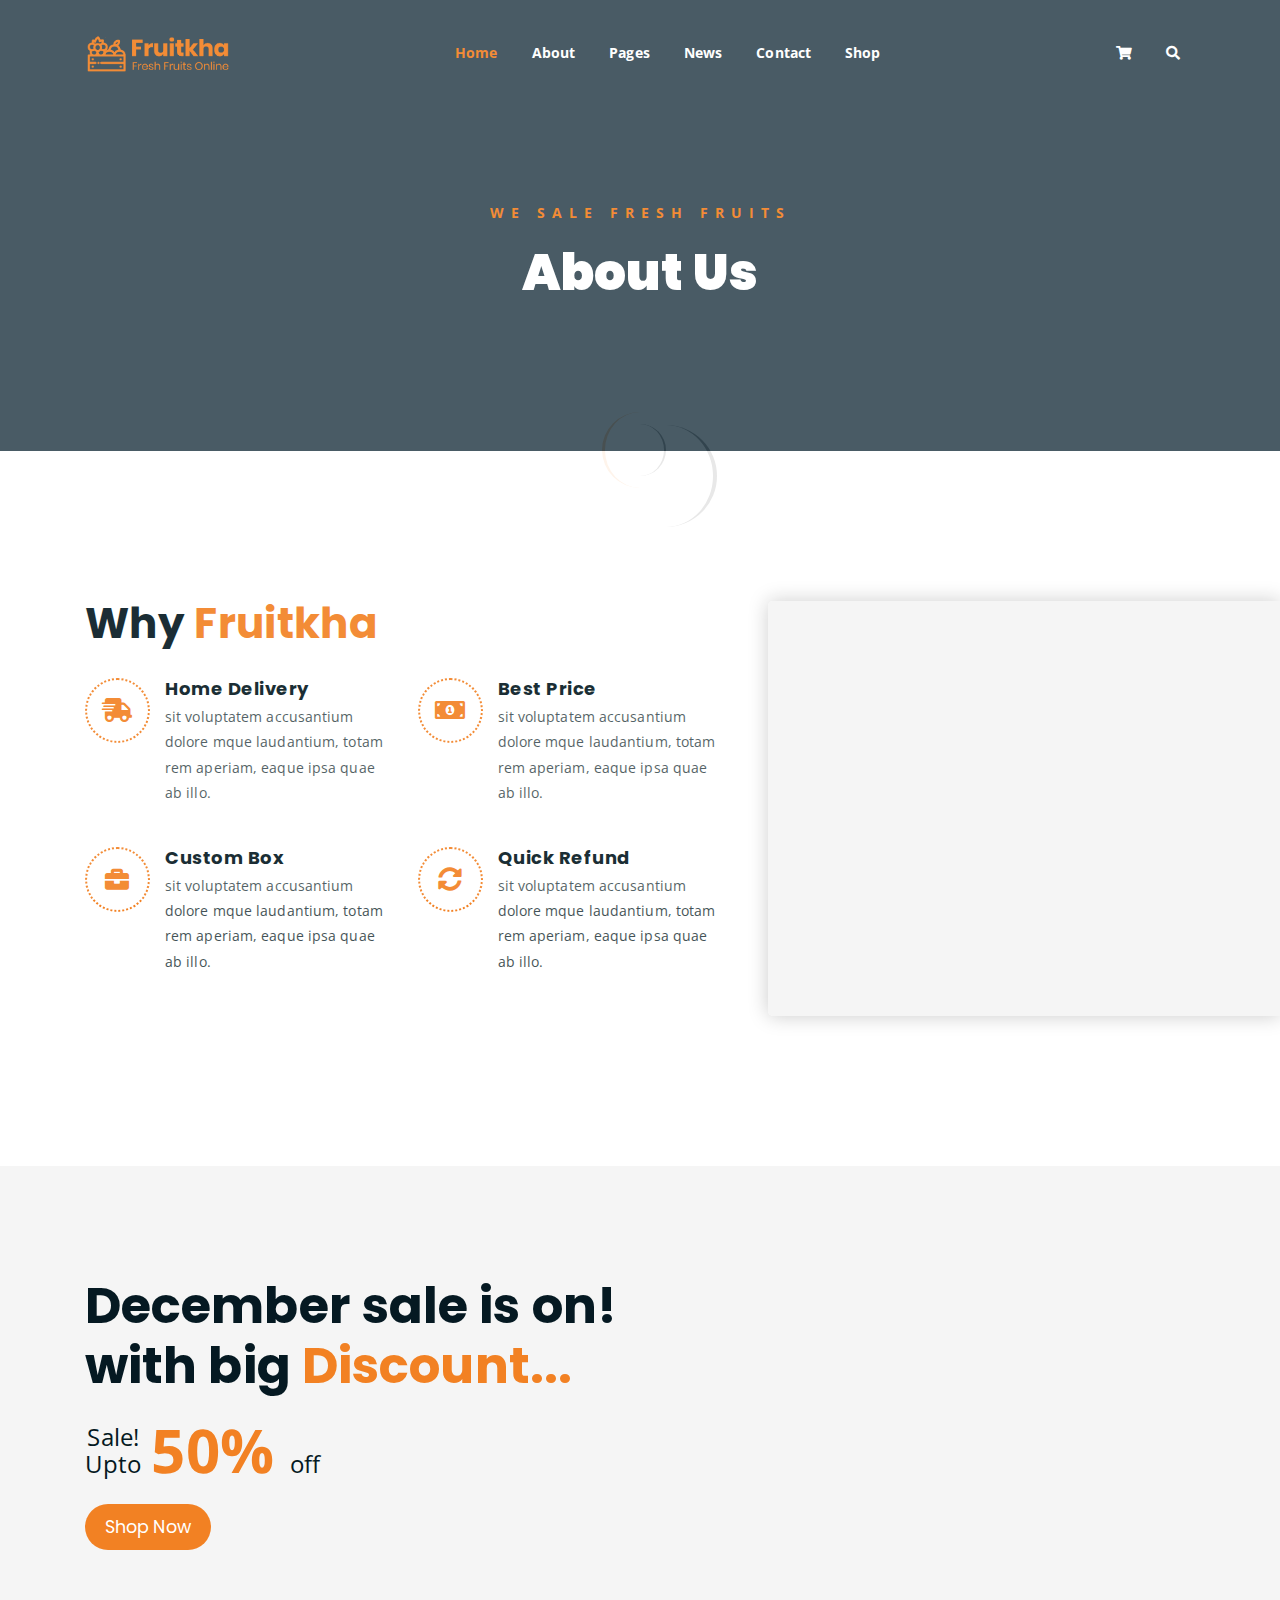
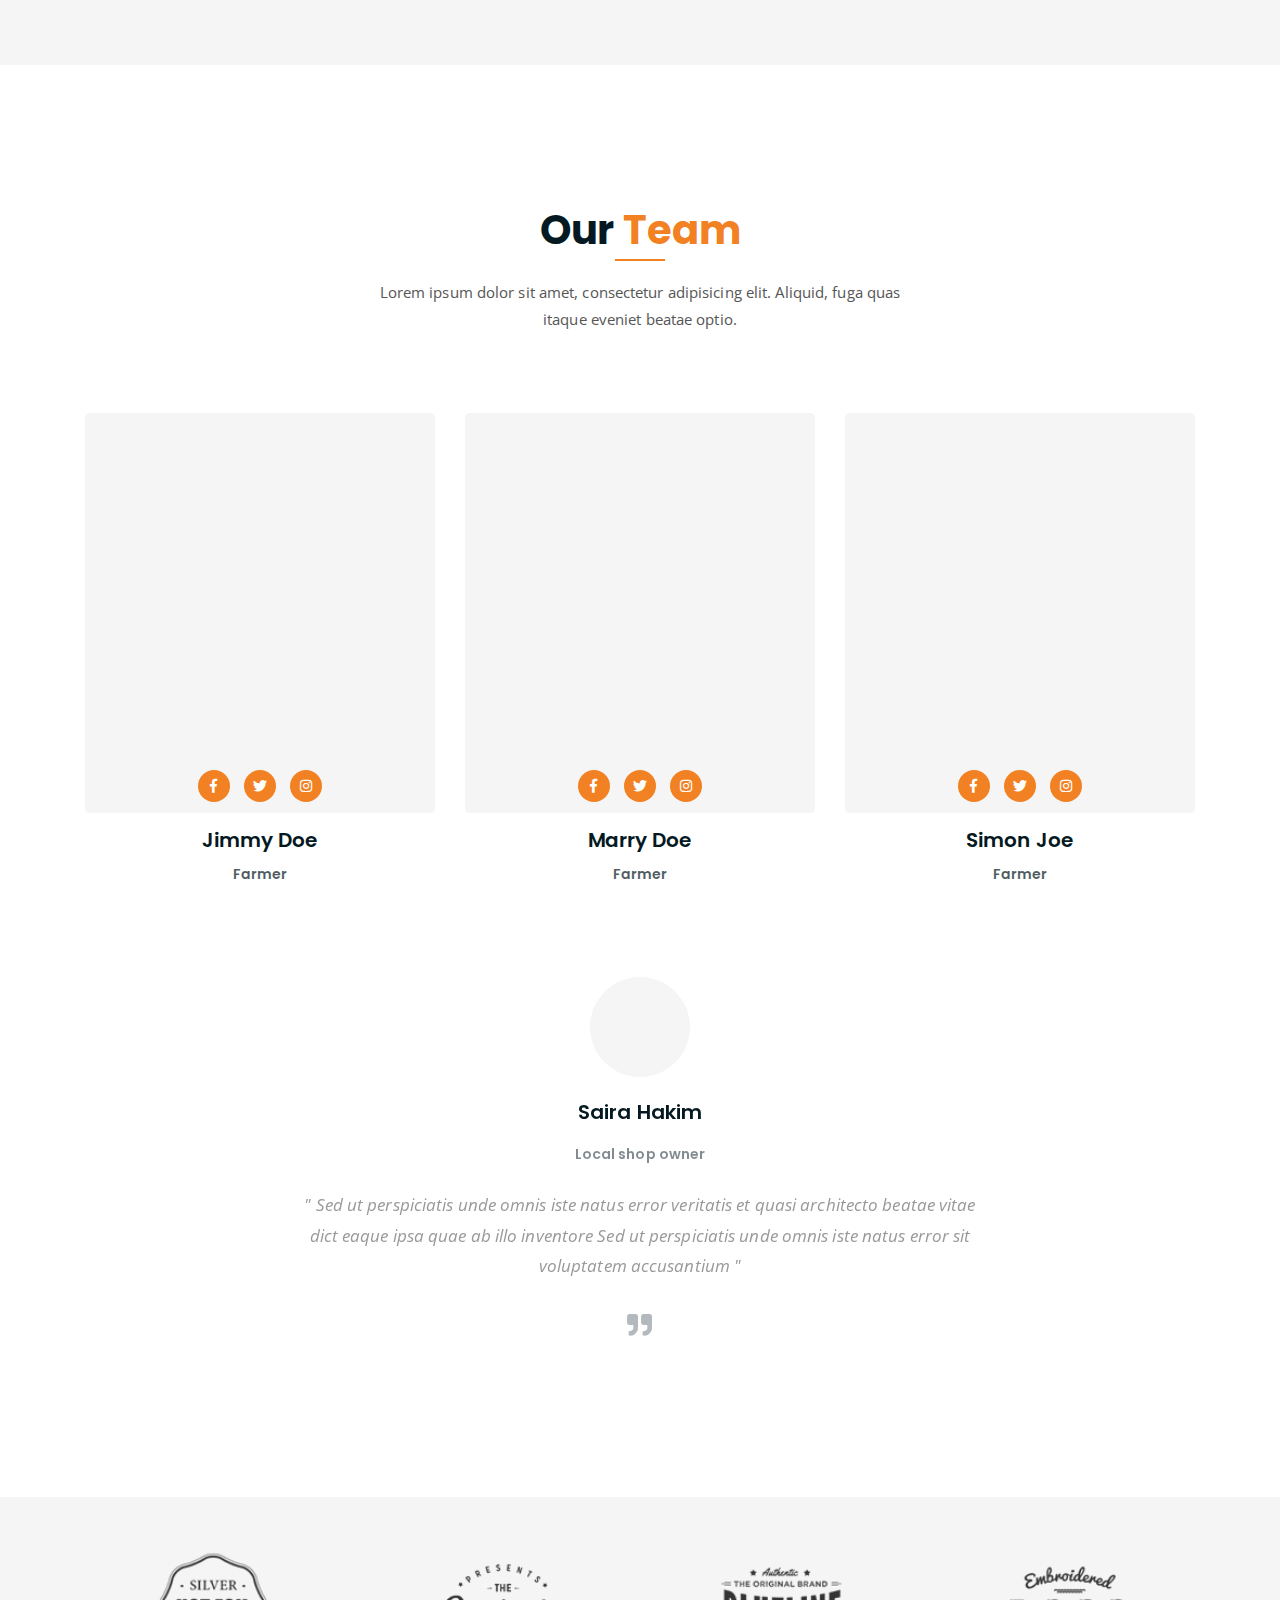
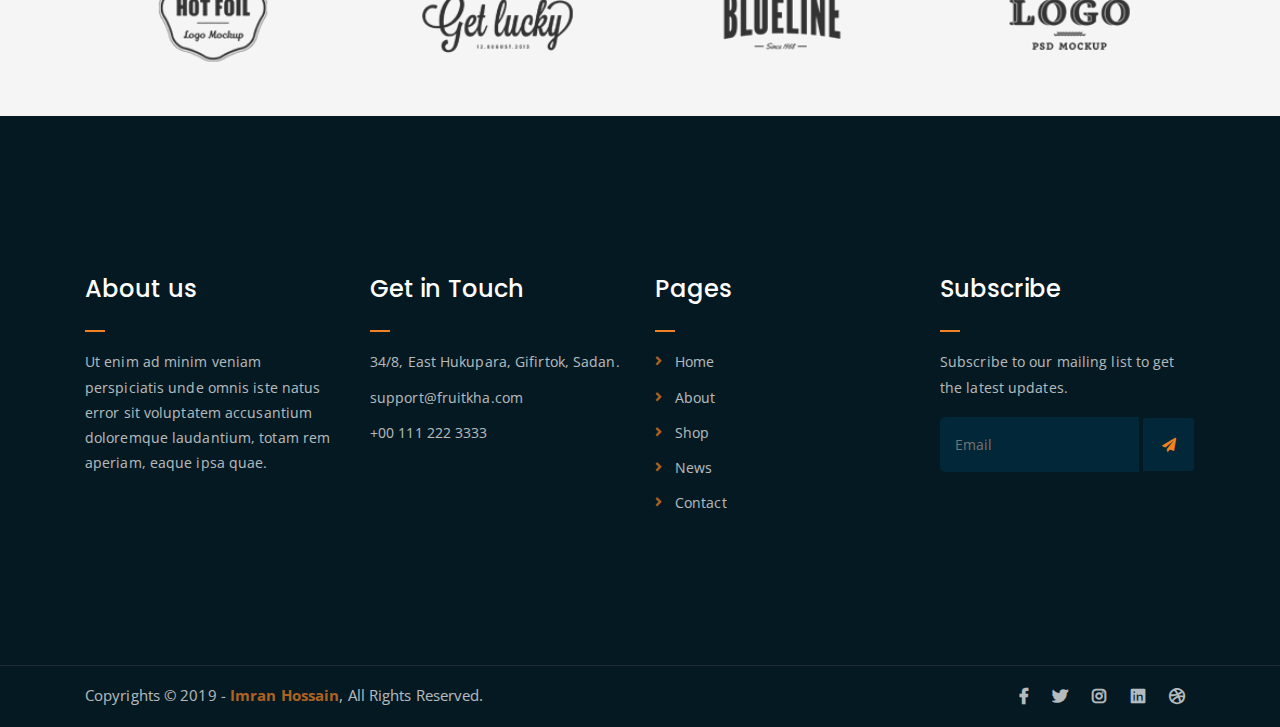
==== about.html @ 4536c552 "Uploading of file with minor edits" ====
<!DOCTYPE html>
<html lang="en">
<head>
	<meta charset="UTF-8">
	<meta http-equiv="X-UA-Compatible" content="IE=edge">
	<meta name="viewport" content="width=device-width, initial-scale=1">
	<meta name="description" content="Responsive Bootstrap4 Shop Template, Created by Imran Hossain from https://imransdesign.com/">

	<!-- title -->
	<title>About</title>

	<!-- favicon -->
	<link rel="shortcut icon" type="image/png" href="assets/img/favicon.png">
	<!-- google font -->
	<link href="https://fonts.googleapis.com/css?family=Open+Sans:300,400,700" rel="stylesheet">
	<link href="https://fonts.googleapis.com/css?family=Poppins:400,700&display=swap" rel="stylesheet">
	<!-- fontawesome -->
	<link rel="stylesheet" href="assets/css/all.min.css">
	<!-- bootstrap -->
	<link rel="stylesheet" href="assets/bootstrap/css/bootstrap.min.css">
	<!-- owl carousel -->
	<link rel="stylesheet" href="assets/css/owl.carousel.css">
	<!-- magnific popup -->
	<link rel="stylesheet" href="assets/css/magnific-popup.css">
	<!-- animate css -->
	<link rel="stylesheet" href="assets/css/animate.css">
	<!-- mean menu css -->
	<link rel="stylesheet" href="assets/css/meanmenu.min.css">
	<!-- main style -->
	<link rel="stylesheet" href="assets/css/main.css">
	<!-- responsive -->
	<link rel="stylesheet" href="assets/css/responsive.css">

</head>
<body>
	
	<!--PreLoader-->
    <div class="loader">
        <div class="loader-inner">
            <div class="circle"></div>
        </div>
    </div>
    <!--PreLoader Ends-->
	
	<!-- header -->
	<div class="top-header-area" id="sticker">
		<div class="container">
			<div class="row">
				<div class="col-lg-12 col-sm-12 text-center">
					<div class="main-menu-wrap">
						<!-- logo -->
						<div class="site-logo">
							<a href="index.html">
								<img src="assets/img/logo.png" alt="">
							</a>
						</div>
						<!-- logo -->

						<!-- menu start -->
						<nav class="main-menu">
							<ul>
								<li class="current-list-item"><a href="#">Home</a>
									<ul class="sub-menu">
										<li><a href="index.html">Static Home</a></li>
										<li><a href="index_2.html">Slider Home</a></li>
									</ul>
								</li>
								<li><a href="about.html">About</a></li>
								<li><a href="#">Pages</a>
									<ul class="sub-menu">
										<li><a href="404.html">404 page</a></li>
										<li><a href="about.html">About</a></li>
										<li><a href="cart.html">Cart</a></li>
										<li><a href="checkout.html">Check Out</a></li>
										<li><a href="contact.html">Contact</a></li>
										<li><a href="news.html">News</a></li>
										<li><a href="shop.html">Shop</a></li>
									</ul>
								</li>
								<li><a href="news.html">News</a>
									<ul class="sub-menu">
										<li><a href="news.html">News</a></li>
										<li><a href="single-news.html">Single News</a></li>
									</ul>
								</li>
								<li><a href="contact.html">Contact</a></li>
								<li><a href="shop.html">Shop</a>
									<ul class="sub-menu">
										<li><a href="shop.html">Shop</a></li>
										<li><a href="checkout.html">Check Out</a></li>
										<li><a href="single-product.html">Single Product</a></li>
										<li><a href="cart.html">Cart</a></li>
									</ul>
								</li>
								<li>
									<div class="header-icons">
										<a class="shopping-cart" href="cart.html"><i class="fas fa-shopping-cart"></i></a>
										<a class="mobile-hide search-bar-icon" href="#"><i class="fas fa-search"></i></a>
									</div>
								</li>
							</ul>
						</nav>
						<a class="mobile-show search-bar-icon" href="#"><i class="fas fa-search"></i></a>
						<div class="mobile-menu"></div>
						<!-- menu end -->
					</div>
				</div>
			</div>
		</div>
	</div>
	<!-- end header -->

	<!-- search area -->
	<div class="search-area">
		<div class="container">
			<div class="row">
				<div class="col-lg-12">
					<span class="close-btn"><i class="fas fa-window-close"></i></span>
					<div class="search-bar">
						<div class="search-bar-tablecell">
							<h3>Search For:</h3>
							<input type="text" placeholder="Keywords">
							<button type="submit">Search <i class="fas fa-search"></i></button>
						</div>
					</div>
				</div>
			</div>
		</div>
	</div>
	<!-- end search arewa -->
	
	<!-- breadcrumb-section -->
	<div class="breadcrumb-section breadcrumb-bg">
		<div class="container">
			<div class="row">
				<div class="col-lg-8 offset-lg-2 text-center">
					<div class="breadcrumb-text">
						<p>We sale fresh fruits</p>
						<h1>About Us</h1>
					</div>
				</div>
			</div>
		</div>
	</div>
	<!-- end breadcrumb section -->

	<!-- featured section -->
	<div class="feature-bg">
		<div class="container">
			<div class="row">
				<div class="col-lg-7">
					<div class="featured-text">
						<h2 class="pb-3">Why <span class="orange-text">Fruitkha</span></h2>
						<div class="row">
							<div class="col-lg-6 col-md-6 mb-4 mb-md-5">
								<div class="list-box d-flex">
									<div class="list-icon">
										<i class="fas fa-shipping-fast"></i>
									</div>
									<div class="content">
										<h3>Home Delivery</h3>
										<p>sit voluptatem accusantium dolore mque laudantium, totam rem aperiam, eaque ipsa quae ab illo.</p>
									</div>
								</div>
							</div>
							<div class="col-lg-6 col-md-6 mb-5 mb-md-5">
								<div class="list-box d-flex">
									<div class="list-icon">
										<i class="fas fa-money-bill-alt"></i>
									</div>
									<div class="content">
										<h3>Best Price</h3>
										<p>sit voluptatem accusantium dolore mque laudantium, totam rem aperiam, eaque ipsa quae ab illo.</p>
									</div>
								</div>
							</div>
							<div class="col-lg-6 col-md-6 mb-5 mb-md-5">
								<div class="list-box d-flex">
									<div class="list-icon">
										<i class="fas fa-briefcase"></i>
									</div>
									<div class="content">
										<h3>Custom Box</h3>
										<p>sit voluptatem accusantium dolore mque laudantium, totam rem aperiam, eaque ipsa quae ab illo.</p>
									</div>
								</div>
							</div>
							<div class="col-lg-6 col-md-6">
								<div class="list-box d-flex">
									<div class="list-icon">
										<i class="fas fa-sync-alt"></i>
									</div>
									<div class="content">
										<h3>Quick Refund</h3>
										<p>sit voluptatem accusantium dolore mque laudantium, totam rem aperiam, eaque ipsa quae ab illo.</p>
									</div>
								</div>
							</div>
						</div>
					</div>
				</div>
			</div>
		</div>
	</div>
	<!-- end featured section -->

	<!-- shop banner -->
	<section class="shop-banner">
    	<div class="container">
        	<h3>December sale is on! <br> with big <span class="orange-text">Discount...</span></h3>
            <div class="sale-percent"><span>Sale! <br> Upto</span>50% <span>off</span></div>
            <a href="shop.html" class="cart-btn btn-lg">Shop Now</a>
        </div>
    </section>
	<!-- end shop banner -->

	<!-- team section -->
	<div class="mt-150">
		<div class="container">
			<div class="row">
				<div class="col-lg-8 offset-lg-2 text-center">
					<div class="section-title">
						<h3>Our <span class="orange-text">Team</span></h3>
						<p>Lorem ipsum dolor sit amet, consectetur adipisicing elit. Aliquid, fuga quas itaque eveniet beatae optio.</p>
					</div>
				</div>
			</div>
			<div class="row">
				<div class="col-lg-4 col-md-6">
					<div class="single-team-item">
						<div class="team-bg team-bg-1"></div>
						<h4>Jimmy Doe <span>Farmer</span></h4>
						<ul class="social-link-team">
							<li><a href="#" target="_blank"><i class="fab fa-facebook-f"></i></a></li>
							<li><a href="#" target="_blank"><i class="fab fa-twitter"></i></a></li>
							<li><a href="#" target="_blank"><i class="fab fa-instagram"></i></a></li>
						</ul>
					</div>
				</div>
				<div class="col-lg-4 col-md-6">
					<div class="single-team-item">
						<div class="team-bg team-bg-2"></div>
						<h4>Marry Doe <span>Farmer</span></h4>
						<ul class="social-link-team">
							<li><a href="#" target="_blank"><i class="fab fa-facebook-f"></i></a></li>
							<li><a href="#" target="_blank"><i class="fab fa-twitter"></i></a></li>
							<li><a href="#" target="_blank"><i class="fab fa-instagram"></i></a></li>
						</ul>
					</div>
				</div>
				<div class="col-lg-4 col-md-6 offset-md-3 offset-lg-0">
					<div class="single-team-item">
						<div class="team-bg team-bg-3"></div>
						<h4>Simon Joe <span>Farmer</span></h4>
						<ul class="social-link-team">
							<li><a href="#" target="_blank"><i class="fab fa-facebook-f"></i></a></li>
							<li><a href="#" target="_blank"><i class="fab fa-twitter"></i></a></li>
							<li><a href="#" target="_blank"><i class="fab fa-instagram"></i></a></li>
						</ul>
					</div>
				</div>
			</div>
		</div>
	</div>
	<!-- end team section -->

	<!-- testimonail-section -->
	<div class="testimonail-section mt-80 mb-150">
		<div class="container">
			<div class="row">
				<div class="col-lg-10 offset-lg-1 text-center">
					<div class="testimonial-sliders">
						<div class="single-testimonial-slider">
							<div class="client-avater">
								<img src="assets/img/avaters/avatar1.png" alt="">
							</div>
							<div class="client-meta">
								<h3>Saira Hakim <span>Local shop owner</span></h3>
								<p class="testimonial-body">
									" Sed ut perspiciatis unde omnis iste natus error veritatis et  quasi architecto beatae vitae dict eaque ipsa quae ab illo inventore Sed ut perspiciatis unde omnis iste natus error sit voluptatem accusantium "
								</p>
								<div class="last-icon">
									<i class="fas fa-quote-right"></i>
								</div>
							</div>
						</div>
						<div class="single-testimonial-slider">
							<div class="client-avater">
								<img src="assets/img/avaters/avatar2.png" alt="">
							</div>
							<div class="client-meta">
								<h3>David Niph <span>Local shop owner</span></h3>
								<p class="testimonial-body">
									" Sed ut perspiciatis unde omnis iste natus error veritatis et  quasi architecto beatae vitae dict eaque ipsa quae ab illo inventore Sed ut perspiciatis unde omnis iste natus error sit voluptatem accusantium "
								</p>
								<div class="last-icon">
									<i class="fas fa-quote-right"></i>
								</div>
							</div>
						</div>
						<div class="single-testimonial-slider">
							<div class="client-avater">
								<img src="assets/img/avaters/avatar3.png" alt="">
							</div>
							<div class="client-meta">
								<h3>Jacob Sikim <span>Local shop owner</span></h3>
								<p class="testimonial-body">
									" Sed ut perspiciatis unde omnis iste natus error veritatis et  quasi architecto beatae vitae dict eaque ipsa quae ab illo inventore Sed ut perspiciatis unde omnis iste natus error sit voluptatem accusantium "
								</p>
								<div class="last-icon">
									<i class="fas fa-quote-right"></i>
								</div>
							</div>
						</div>
					</div>
				</div>
			</div>
		</div>
	</div>
	<!-- end testimonail-section -->

	<!-- logo carousel -->
	<div class="logo-carousel-section">
		<div class="container">
			<div class="row">
				<div class="col-lg-12">
					<div class="logo-carousel-inner">
						<div class="single-logo-item">
							<img src="assets/img/company-logos/1.png" alt="">
						</div>
						<div class="single-logo-item">
							<img src="assets/img/company-logos/2.png" alt="">
						</div>
						<div class="single-logo-item">
							<img src="assets/img/company-logos/3.png" alt="">
						</div>
						<div class="single-logo-item">
							<img src="assets/img/company-logos/4.png" alt="">
						</div>
						<div class="single-logo-item">
							<img src="assets/img/company-logos/5.png" alt="">
						</div>
					</div>
				</div>
			</div>
		</div>
	</div>
	<!-- end logo carousel -->

	<!-- footer -->
	<div class="footer-area">
		<div class="container">
			<div class="row">
				<div class="col-lg-3 col-md-6">
					<div class="footer-box about-widget">
						<h2 class="widget-title">About us</h2>
						<p>Ut enim ad minim veniam perspiciatis unde omnis iste natus error sit voluptatem accusantium doloremque laudantium, totam rem aperiam, eaque ipsa quae.</p>
					</div>
				</div>
				<div class="col-lg-3 col-md-6">
					<div class="footer-box get-in-touch">
						<h2 class="widget-title">Get in Touch</h2>
						<ul>
							<li>34/8, East Hukupara, Gifirtok, Sadan.</li>
							<li>support@fruitkha.com</li>
							<li>+00 111 222 3333</li>
						</ul>
					</div>
				</div>
				<div class="col-lg-3 col-md-6">
					<div class="footer-box pages">
						<h2 class="widget-title">Pages</h2>
						<ul>
							<li><a href="index.html">Home</a></li>
							<li><a href="about.html">About</a></li>
							<li><a href="services.html">Shop</a></li>
							<li><a href="news.html">News</a></li>
							<li><a href="contact.html">Contact</a></li>
						</ul>
					</div>
				</div>
				<div class="col-lg-3 col-md-6">
					<div class="footer-box subscribe">
						<h2 class="widget-title">Subscribe</h2>
						<p>Subscribe to our mailing list to get the latest updates.</p>
						<form action="index.html">
							<input type="email" placeholder="Email">
							<button type="submit"><i class="fas fa-paper-plane"></i></button>
						</form>
					</div>
				</div>
			</div>
		</div>
	</div>
	<!-- end footer -->
	
	<!-- copyright -->
	<div class="copyright">
		<div class="container">
			<div class="row">
				<div class="col-lg-6 col-md-12">
					<p>Copyrights &copy; 2019 - <a href="https://imransdesign.com/">Imran Hossain</a>,  All Rights Reserved.</p>
				</div>
				<div class="col-lg-6 text-right col-md-12">
					<div class="social-icons">
						<ul>
							<li><a href="#" target="_blank"><i class="fab fa-facebook-f"></i></a></li>
							<li><a href="#" target="_blank"><i class="fab fa-twitter"></i></a></li>
							<li><a href="#" target="_blank"><i class="fab fa-instagram"></i></a></li>
							<li><a href="#" target="_blank"><i class="fab fa-linkedin"></i></a></li>
							<li><a href="#" target="_blank"><i class="fab fa-dribbble"></i></a></li>
						</ul>
					</div>
				</div>
			</div>
		</div>
	</div>
	<!-- end copyright -->
	
	<!-- jquery -->
	<script src="assets/js/jquery-1.11.3.min.js"></script>
	<!-- bootstrap -->
	<script src="assets/bootstrap/js/bootstrap.min.js"></script>
	<!-- count down -->
	<script src="assets/js/jquery.countdown.js"></script>
	<!-- isotope -->
	<script src="assets/js/jquery.isotope-3.0.6.min.js"></script>
	<!-- waypoints -->
	<script src="assets/js/waypoints.js"></script>
	<!-- owl carousel -->
	<script src="assets/js/owl.carousel.min.js"></script>
	<!-- magnific popup -->
	<script src="assets/js/jquery.magnific-popup.min.js"></script>
	<!-- mean menu -->
	<script src="assets/js/jquery.meanmenu.min.js"></script>
	<!-- sticker js -->
	<script src="assets/js/sticker.js"></script>
	<!-- main js -->
	<script src="assets/js/main.js"></script>

</body>
</html>
---- assets/css/all.min.css ----
.fa,.fab,.fal,.far,.fas{-moz-osx-font-smoothing:grayscale;-webkit-font-smoothing:antialiased;display:inline-block;font-style:normal;font-variant:normal;text-rendering:auto;line-height:1}.fa-lg{font-size:1.33333em;line-height:.75em;vertical-align:-.0667em}.fa-xs{font-size:.75em}.fa-sm{font-size:.875em}.fa-1x{font-size:1em}.fa-2x{font-size:2em}.fa-3x{font-size:3em}.fa-4x{font-size:4em}.fa-5x{font-size:5em}.fa-6x{font-size:6em}.fa-7x{font-size:7em}.fa-8x{font-size:8em}.fa-9x{font-size:9em}.fa-10x{font-size:10em}.fa-fw{text-align:center;width:1.25em}.fa-ul{list-style-type:none;margin-left:2.5em;padding-left:0}.fa-ul>li{position:relative}.fa-li{left:-2em;position:absolute;text-align:center;width:2em;line-height:inherit}.fa-border{border:.08em solid #eee;border-radius:.1em;padding:.2em .25em .15em}.fa-pull-left{float:left}.fa-pull-right{float:right}.fa.fa-pull-left,.fab.fa-pull-left,.fal.fa-pull-left,.far.fa-pull-left,.fas.fa-pull-left{margin-right:.3em}.fa.fa-pull-right,.fab.fa-pull-right,.fal.fa-pull-right,.far.fa-pull-right,.fas.fa-pull-right{margin-left:.3em}.fa-spin{animation:fa-spin 2s infinite linear}.fa-pulse{animation:fa-spin 1s infinite steps(8)}@keyframes fa-spin{0%{transform:rotate(0deg)}to{transform:rotate(1turn)}}.fa-rotate-90{-ms-filter:"progid:DXImageTransform.Microsoft.BasicImage(rotation=1)";transform:rotate(90deg)}.fa-rotate-180{-ms-filter:"progid:DXImageTransform.Microsoft.BasicImage(rotation=2)";transform:rotate(180deg)}.fa-rotate-270{-ms-filter:"progid:DXImageTransform.Microsoft.BasicImage(rotation=3)";transform:rotate(270deg)}.fa-flip-horizontal{-ms-filter:"progid:DXImageTransform.Microsoft.BasicImage(rotation=0, mirror=1)";transform:scaleX(-1)}.fa-flip-vertical{transform:scaleY(-1)}.fa-flip-horizontal.fa-flip-vertical,.fa-flip-vertical{-ms-filter:"progid:DXImageTransform.Microsoft.BasicImage(rotation=2, mirror=1)"}.fa-flip-horizontal.fa-flip-vertical{transform:scale(-1)}:root .fa-flip-horizontal,:root .fa-flip-vertical,:root .fa-rotate-90,:root .fa-rotate-180,:root .fa-rotate-270{filter:none}.fa-stack{display:inline-block;height:2em;line-height:2em;position:relative;vertical-align:middle;width:2.5em}.fa-stack-1x,.fa-stack-2x{left:0;position:absolute;text-align:center;width:100%}.fa-stack-1x{line-height:inherit}.fa-stack-2x{font-size:2em}.fa-inverse{color:#fff}.fa-500px:before{content:"\f26e"}.fa-accessible-icon:before{content:"\f368"}.fa-accusoft:before{content:"\f369"}.fa-acquisitions-incorporated:before{content:"\f6af"}.fa-ad:before{content:"\f641"}.fa-address-book:before{content:"\f2b9"}.fa-address-card:before{content:"\f2bb"}.fa-adjust:before{content:"\f042"}.fa-adn:before{content:"\f170"}.fa-adobe:before{content:"\f778"}.fa-adversal:before{content:"\f36a"}.fa-affiliatetheme:before{content:"\f36b"}.fa-air-freshener:before{content:"\f5d0"}.fa-algolia:before{content:"\f36c"}.fa-align-center:before{content:"\f037"}.fa-align-justify:before{content:"\f039"}.fa-align-left:before{content:"\f036"}.fa-align-right:before{content:"\f038"}.fa-alipay:before{content:"\f642"}.fa-allergies:before{content:"\f461"}.fa-amazon:before{content:"\f270"}.fa-amazon-pay:before{content:"\f42c"}.fa-ambulance:before{content:"\f0f9"}.fa-american-sign-language-interpreting:before{content:"\f2a3"}.fa-amilia:before{content:"\f36d"}.fa-anchor:before{content:"\f13d"}.fa-android:before{content:"\f17b"}.fa-angellist:before{content:"\f209"}.fa-angle-double-down:before{content:"\f103"}.fa-angle-double-left:before{content:"\f100"}.fa-angle-double-right:before{content:"\f101"}.fa-angle-double-up:before{content:"\f102"}.fa-angle-down:before{content:"\f107"}.fa-angle-left:before{content:"\f104"}.fa-angle-right:before{content:"\f105"}.fa-angle-up:before{content:"\f106"}.fa-angry:before{content:"\f556"}.fa-angrycreative:before{content:"\f36e"}.fa-angular:before{content:"\f420"}.fa-ankh:before{content:"\f644"}.fa-app-store:before{content:"\f36f"}.fa-app-store-ios:before{content:"\f370"}.fa-apper:before{content:"\f371"}.fa-apple:before{content:"\f179"}.fa-apple-alt:before{content:"\f5d1"}.fa-apple-pay:before{content:"\f415"}.fa-archive:before{content:"\f187"}.fa-archway:before{content:"\f557"}.fa-arrow-alt-circle-down:before{content:"\f358"}.fa-arrow-alt-circle-left:before{content:"\f359"}.fa-arrow-alt-circle-right:before{content:"\f35a"}.fa-arrow-alt-circle-up:before{content:"\f35b"}.fa-arrow-circle-down:before{content:"\f0ab"}.fa-arrow-circle-left:before{content:"\f0a8"}.fa-arrow-circle-right:before{content:"\f0a9"}.fa-arrow-circle-up:before{content:"\f0aa"}.fa-arrow-down:before{content:"\f063"}.fa-arrow-left:before{content:"\f060"}.fa-arrow-right:before{content:"\f061"}.fa-arrow-up:before{content:"\f062"}.fa-arrows-alt:before{content:"\f0b2"}.fa-arrows-alt-h:before{content:"\f337"}.fa-arrows-alt-v:before{content:"\f338"}.fa-artstation:before{content:"\f77a"}.fa-assistive-listening-systems:before{content:"\f2a2"}.fa-asterisk:before{content:"\f069"}.fa-asymmetrik:before{content:"\f372"}.fa-at:before{content:"\f1fa"}.fa-atlas:before{content:"\f558"}.fa-atlassian:before{content:"\f77b"}.fa-atom:before{content:"\f5d2"}.fa-audible:before{content:"\f373"}.fa-audio-description:before{content:"\f29e"}.fa-autoprefixer:before{content:"\f41c"}.fa-avianex:before{content:"\f374"}.fa-aviato:before{content:"\f421"}.fa-award:before{content:"\f559"}.fa-aws:before{content:"\f375"}.fa-baby:before{content:"\f77c"}.fa-baby-carriage:before{content:"\f77d"}.fa-backspace:before{content:"\f55a"}.fa-backward:before{content:"\f04a"}.fa-balance-scale:before{content:"\f24e"}.fa-ban:before{content:"\f05e"}.fa-band-aid:before{content:"\f462"}.fa-bandcamp:before{content:"\f2d5"}.fa-barcode:before{content:"\f02a"}.fa-bars:before{content:"\f0c9"}.fa-baseball-ball:before{content:"\f433"}.fa-basketball-ball:before{content:"\f434"}.fa-bath:before{content:"\f2cd"}.fa-battery-empty:before{content:"\f244"}.fa-battery-full:before{content:"\f240"}.fa-battery-half:before{content:"\f242"}.fa-battery-quarter:before{content:"\f243"}.fa-battery-three-quarters:before{content:"\f241"}.fa-bed:before{content:"\f236"}.fa-beer:before{content:"\f0fc"}.fa-behance:before{content:"\f1b4"}.fa-behance-square:before{content:"\f1b5"}.fa-bell:before{content:"\f0f3"}.fa-bell-slash:before{content:"\f1f6"}.fa-bezier-curve:before{content:"\f55b"}.fa-bible:before{content:"\f647"}.fa-bicycle:before{content:"\f206"}.fa-bimobject:before{content:"\f378"}.fa-binoculars:before{content:"\f1e5"}.fa-biohazard:before{content:"\f780"}.fa-birthday-cake:before{content:"\f1fd"}.fa-bitbucket:before{content:"\f171"}.fa-bitcoin:before{content:"\f379"}.fa-bity:before{content:"\f37a"}.fa-black-tie:before{content:"\f27e"}.fa-blackberry:before{content:"\f37b"}.fa-blender:before{content:"\f517"}.fa-blender-phone:before{content:"\f6b6"}.fa-blind:before{content:"\f29d"}.fa-blog:before{content:"\f781"}.fa-blogger:before{content:"\f37c"}.fa-blogger-b:before{content:"\f37d"}.fa-bluetooth:before{content:"\f293"}.fa-bluetooth-b:before{content:"\f294"}.fa-bold:before{content:"\f032"}.fa-bolt:before{content:"\f0e7"}.fa-bomb:before{content:"\f1e2"}.fa-bone:before{content:"\f5d7"}.fa-bong:before{content:"\f55c"}.fa-book:before{content:"\f02d"}.fa-book-dead:before{content:"\f6b7"}.fa-book-open:before{content:"\f518"}.fa-book-reader:before{content:"\f5da"}.fa-bookmark:before{content:"\f02e"}.fa-bowling-ball:before{content:"\f436"}.fa-box:before{content:"\f466"}.fa-box-open:before{content:"\f49e"}.fa-boxes:before{content:"\f468"}.fa-braille:before{content:"\f2a1"}.fa-brain:before{content:"\f5dc"}.fa-briefcase:before{content:"\f0b1"}.fa-briefcase-medical:before{content:"\f469"}.fa-broadcast-tower:before{content:"\f519"}.fa-broom:before{content:"\f51a"}.fa-brush:before{content:"\f55d"}.fa-btc:before{content:"\f15a"}.fa-bug:before{content:"\f188"}.fa-building:before{content:"\f1ad"}.fa-bullhorn:before{content:"\f0a1"}.fa-bullseye:before{content:"\f140"}.fa-burn:before{content:"\f46a"}.fa-buromobelexperte:before{content:"\f37f"}.fa-bus:before{content:"\f207"}.fa-bus-alt:before{content:"\f55e"}.fa-business-time:before{content:"\f64a"}.fa-buysellads:before{content:"\f20d"}.fa-calculator:before{content:"\f1ec"}.fa-calendar:before{content:"\f133"}.fa-calendar-alt:before{content:"\f073"}.fa-calendar-check:before{content:"\f274"}.fa-calendar-day:before{content:"\f783"}.fa-calendar-minus:before{content:"\f272"}.fa-calendar-plus:before{content:"\f271"}.fa-calendar-times:before{content:"\f273"}.fa-calendar-week:before{content:"\f784"}.fa-camera:before{content:"\f030"}.fa-camera-retro:before{content:"\f083"}.fa-campground:before{content:"\f6bb"}.fa-canadian-maple-leaf:before{content:"\f785"}.fa-candy-cane:before{content:"\f786"}.fa-cannabis:before{content:"\f55f"}.fa-capsules:before{content:"\f46b"}.fa-car:before{content:"\f1b9"}.fa-car-alt:before{content:"\f5de"}.fa-car-battery:before{content:"\f5df"}.fa-car-crash:before{content:"\f5e1"}.fa-car-side:before{content:"\f5e4"}.fa-caret-down:before{content:"\f0d7"}.fa-caret-left:before{content:"\f0d9"}.fa-caret-right:before{content:"\f0da"}.fa-caret-square-down:before{content:"\f150"}.fa-caret-square-left:before{content:"\f191"}.fa-caret-square-right:before{content:"\f152"}.fa-caret-square-up:before{content:"\f151"}.fa-caret-up:before{content:"\f0d8"}.fa-carrot:before{content:"\f787"}.fa-cart-arrow-down:before{content:"\f218"}.fa-cart-plus:before{content:"\f217"}.fa-cash-register:before{content:"\f788"}.fa-cat:before{content:"\f6be"}.fa-cc-amazon-pay:before{content:"\f42d"}.fa-cc-amex:before{content:"\f1f3"}.fa-cc-apple-pay:before{content:"\f416"}.fa-cc-diners-club:before{content:"\f24c"}.fa-cc-discover:before{content:"\f1f2"}.fa-cc-jcb:before{content:"\f24b"}.fa-cc-mastercard:before{content:"\f1f1"}.fa-cc-paypal:before{content:"\f1f4"}.fa-cc-stripe:before{content:"\f1f5"}.fa-cc-visa:before{content:"\f1f0"}.fa-centercode:before{content:"\f380"}.fa-centos:before{content:"\f789"}.fa-certificate:before{content:"\f0a3"}.fa-chair:before{content:"\f6c0"}.fa-chalkboard:before{content:"\f51b"}.fa-chalkboard-teacher:before{content:"\f51c"}.fa-charging-station:before{content:"\f5e7"}.fa-chart-area:before{content:"\f1fe"}.fa-chart-bar:before{content:"\f080"}.fa-chart-line:before{content:"\f201"}.fa-chart-pie:before{content:"\f200"}.fa-check:before{content:"\f00c"}.fa-check-circle:before{content:"\f058"}.fa-check-double:before{content:"\f560"}.fa-check-square:before{content:"\f14a"}.fa-chess:before{content:"\f439"}.fa-chess-bishop:before{content:"\f43a"}.fa-chess-board:before{content:"\f43c"}.fa-chess-king:before{content:"\f43f"}.fa-chess-knight:before{content:"\f441"}.fa-chess-pawn:before{content:"\f443"}.fa-chess-queen:before{content:"\f445"}.fa-chess-rook:before{content:"\f447"}.fa-chevron-circle-down:before{content:"\f13a"}.fa-chevron-circle-left:before{content:"\f137"}.fa-chevron-circle-right:before{content:"\f138"}.fa-chevron-circle-up:before{content:"\f139"}.fa-chevron-down:before{content:"\f078"}.fa-chevron-left:before{content:"\f053"}.fa-chevron-right:before{content:"\f054"}.fa-chevron-up:before{content:"\f077"}.fa-child:before{content:"\f1ae"}.fa-chrome:before{content:"\f268"}.fa-church:before{content:"\f51d"}.fa-circle:before{content:"\f111"}.fa-circle-notch:before{content:"\f1ce"}.fa-city:before{content:"\f64f"}.fa-clipboard:before{content:"\f328"}.fa-clipboard-check:before{content:"\f46c"}.fa-clipboard-list:before{content:"\f46d"}.fa-clock:before{content:"\f017"}.fa-clone:before{content:"\f24d"}.fa-closed-captioning:before{content:"\f20a"}.fa-cloud:before{content:"\f0c2"}.fa-cloud-download-alt:before{content:"\f381"}.fa-cloud-meatball:before{content:"\f73b"}.fa-cloud-moon:before{content:"\f6c3"}.fa-cloud-moon-rain:before{content:"\f73c"}.fa-cloud-rain:before{content:"\f73d"}.fa-cloud-showers-heavy:before{content:"\f740"}.fa-cloud-sun:before{content:"\f6c4"}.fa-cloud-sun-rain:before{content:"\f743"}.fa-cloud-upload-alt:before{content:"\f382"}.fa-cloudscale:before{content:"\f383"}.fa-cloudsmith:before{content:"\f384"}.fa-cloudversify:before{content:"\f385"}.fa-cocktail:before{content:"\f561"}.fa-code:before{content:"\f121"}.fa-code-branch:before{content:"\f126"}.fa-codepen:before{content:"\f1cb"}.fa-codiepie:before{content:"\f284"}.fa-coffee:before{content:"\f0f4"}.fa-cog:before{content:"\f013"}.fa-cogs:before{content:"\f085"}.fa-coins:before{content:"\f51e"}.fa-columns:before{content:"\f0db"}.fa-comment:before{content:"\f075"}.fa-comment-alt:before{content:"\f27a"}.fa-comment-dollar:before{content:"\f651"}.fa-comment-dots:before{content:"\f4ad"}.fa-comment-slash:before{content:"\f4b3"}.fa-comments:before{content:"\f086"}.fa-comments-dollar:before{content:"\f653"}.fa-compact-disc:before{content:"\f51f"}.fa-compass:before{content:"\f14e"}.fa-compress:before{content:"\f066"}.fa-compress-arrows-alt:before{content:"\f78c"}.fa-concierge-bell:before{content:"\f562"}.fa-confluence:before{content:"\f78d"}.fa-connectdevelop:before{content:"\f20e"}.fa-contao:before{content:"\f26d"}.fa-cookie:before{content:"\f563"}.fa-cookie-bite:before{content:"\f564"}.fa-copy:before{content:"\f0c5"}.fa-copyright:before{content:"\f1f9"}.fa-couch:before{content:"\f4b8"}.fa-cpanel:before{content:"\f388"}.fa-creative-commons:before{content:"\f25e"}.fa-creative-commons-by:before{content:"\f4e7"}.fa-creative-commons-nc:before{content:"\f4e8"}.fa-creative-commons-nc-eu:before{content:"\f4e9"}.fa-creative-commons-nc-jp:before{content:"\f4ea"}.fa-creative-commons-nd:before{content:"\f4eb"}.fa-creative-commons-pd:before{content:"\f4ec"}.fa-creative-commons-pd-alt:before{content:"\f4ed"}.fa-creative-commons-remix:before{content:"\f4ee"}.fa-creative-commons-sa:before{content:"\f4ef"}.fa-creative-commons-sampling:before{content:"\f4f0"}.fa-creative-commons-sampling-plus:before{content:"\f4f1"}.fa-creative-commons-share:before{content:"\f4f2"}.fa-creative-commons-zero:before{content:"\f4f3"}.fa-credit-card:before{content:"\f09d"}.fa-critical-role:before{content:"\f6c9"}.fa-crop:before{content:"\f125"}.fa-crop-alt:before{content:"\f565"}.fa-cross:before{content:"\f654"}.fa-crosshairs:before{content:"\f05b"}.fa-crow:before{content:"\f520"}.fa-crown:before{content:"\f521"}.fa-css3:before{content:"\f13c"}.fa-css3-alt:before{content:"\f38b"}.fa-cube:before{content:"\f1b2"}.fa-cubes:before{content:"\f1b3"}.fa-cut:before{content:"\f0c4"}.fa-cuttlefish:before{content:"\f38c"}.fa-d-and-d:before{content:"\f38d"}.fa-d-and-d-beyond:before{content:"\f6ca"}.fa-dashcube:before{content:"\f210"}.fa-database:before{content:"\f1c0"}.fa-deaf:before{content:"\f2a4"}.fa-delicious:before{content:"\f1a5"}.fa-democrat:before{content:"\f747"}.fa-deploydog:before{content:"\f38e"}.fa-deskpro:before{content:"\f38f"}.fa-desktop:before{content:"\f108"}.fa-dev:before{content:"\f6cc"}.fa-deviantart:before{content:"\f1bd"}.fa-dharmachakra:before{content:"\f655"}.fa-dhl:before{content:"\f790"}.fa-diagnoses:before{content:"\f470"}.fa-diaspora:before{content:"\f791"}.fa-dice:before{content:"\f522"}.fa-dice-d20:before{content:"\f6cf"}.fa-dice-d6:before{content:"\f6d1"}.fa-dice-five:before{content:"\f523"}.fa-dice-four:before{content:"\f524"}.fa-dice-one:before{content:"\f525"}.fa-dice-six:before{content:"\f526"}.fa-dice-three:before{content:"\f527"}.fa-dice-two:before{content:"\f528"}.fa-digg:before{content:"\f1a6"}.fa-digital-ocean:before{content:"\f391"}.fa-digital-tachograph:before{content:"\f566"}.fa-directions:before{content:"\f5eb"}.fa-discord:before{content:"\f392"}.fa-discourse:before{content:"\f393"}.fa-divide:before{content:"\f529"}.fa-dizzy:before{content:"\f567"}.fa-dna:before{content:"\f471"}.fa-dochub:before{content:"\f394"}.fa-docker:before{content:"\f395"}.fa-dog:before{content:"\f6d3"}.fa-dollar-sign:before{content:"\f155"}.fa-dolly:before{content:"\f472"}.fa-dolly-flatbed:before{content:"\f474"}.fa-donate:before{content:"\f4b9"}.fa-door-closed:before{content:"\f52a"}.fa-door-open:before{content:"\f52b"}.fa-dot-circle:before{content:"\f192"}.fa-dove:before{content:"\f4ba"}.fa-download:before{content:"\f019"}.fa-draft2digital:before{content:"\f396"}.fa-drafting-compass:before{content:"\f568"}.fa-dragon:before{content:"\f6d5"}.fa-draw-polygon:before{content:"\f5ee"}.fa-dribbble:before{content:"\f17d"}.fa-dribbble-square:before{content:"\f397"}.fa-dropbox:before{content:"\f16b"}.fa-drum:before{content:"\f569"}.fa-drum-steelpan:before{content:"\f56a"}.fa-drumstick-bite:before{content:"\f6d7"}.fa-drupal:before{content:"\f1a9"}.fa-dumbbell:before{content:"\f44b"}.fa-dumpster:before{content:"\f793"}.fa-dumpster-fire:before{content:"\f794"}.fa-dungeon:before{content:"\f6d9"}.fa-dyalog:before{content:"\f399"}.fa-earlybirds:before{content:"\f39a"}.fa-ebay:before{content:"\f4f4"}.fa-edge:before{content:"\f282"}.fa-edit:before{content:"\f044"}.fa-eject:before{content:"\f052"}.fa-elementor:before{content:"\f430"}.fa-ellipsis-h:before{content:"\f141"}.fa-ellipsis-v:before{content:"\f142"}.fa-ello:before{content:"\f5f1"}.fa-ember:before{content:"\f423"}.fa-empire:before{content:"\f1d1"}.fa-envelope:before{content:"\f0e0"}.fa-envelope-open:before{content:"\f2b6"}.fa-envelope-open-text:before{content:"\f658"}.fa-envelope-square:before{content:"\f199"}.fa-envira:before{content:"\f299"}.fa-equals:before{content:"\f52c"}.fa-eraser:before{content:"\f12d"}.fa-erlang:before{content:"\f39d"}.fa-ethereum:before{content:"\f42e"}.fa-ethernet:before{content:"\f796"}.fa-etsy:before{content:"\f2d7"}.fa-euro-sign:before{content:"\f153"}.fa-exchange-alt:before{content:"\f362"}.fa-exclamation:before{content:"\f12a"}.fa-exclamation-circle:before{content:"\f06a"}.fa-exclamation-triangle:before{content:"\f071"}.fa-expand:before{content:"\f065"}.fa-expand-arrows-alt:before{content:"\f31e"}.fa-expeditedssl:before{content:"\f23e"}.fa-external-link-alt:before{content:"\f35d"}.fa-external-link-square-alt:before{content:"\f360"}.fa-eye:before{content:"\f06e"}.fa-eye-dropper:before{content:"\f1fb"}.fa-eye-slash:before{content:"\f070"}.fa-facebook:before{content:"\f09a"}.fa-facebook-f:before{content:"\f39e"}.fa-facebook-messenger:before{content:"\f39f"}.fa-facebook-square:before{content:"\f082"}.fa-fantasy-flight-games:before{content:"\f6dc"}.fa-fast-backward:before{content:"\f049"}.fa-fast-forward:before{content:"\f050"}.fa-fax:before{content:"\f1ac"}.fa-feather:before{content:"\f52d"}.fa-feather-alt:before{content:"\f56b"}.fa-fedex:before{content:"\f797"}.fa-fedora:before{content:"\f798"}.fa-female:before{content:"\f182"}.fa-fighter-jet:before{content:"\f0fb"}.fa-figma:before{content:"\f799"}.fa-file:before{content:"\f15b"}.fa-file-alt:before{content:"\f15c"}.fa-file-archive:before{content:"\f1c6"}.fa-file-audio:before{content:"\f1c7"}.fa-file-code:before{content:"\f1c9"}.fa-file-contract:before{content:"\f56c"}.fa-file-csv:before{content:"\f6dd"}.fa-file-download:before{content:"\f56d"}.fa-file-excel:before{content:"\f1c3"}.fa-file-export:before{content:"\f56e"}.fa-file-image:before{content:"\f1c5"}.fa-file-import:before{content:"\f56f"}.fa-file-invoice:before{content:"\f570"}.fa-file-invoice-dollar:before{content:"\f571"}.fa-file-medical:before{content:"\f477"}.fa-file-medical-alt:before{content:"\f478"}.fa-file-pdf:before{content:"\f1c1"}.fa-file-powerpoint:before{content:"\f1c4"}.fa-file-prescription:before{content:"\f572"}.fa-file-signature:before{content:"\f573"}.fa-file-upload:before{content:"\f574"}.fa-file-video:before{content:"\f1c8"}.fa-file-word:before{content:"\f1c2"}.fa-fill:before{content:"\f575"}.fa-fill-drip:before{content:"\f576"}.fa-film:before{content:"\f008"}.fa-filter:before{content:"\f0b0"}.fa-fingerprint:before{content:"\f577"}.fa-fire:before{content:"\f06d"}.fa-fire-alt:before{content:"\f7e4"}.fa-fire-extinguisher:before{content:"\f134"}.fa-firefox:before{content:"\f269"}.fa-first-aid:before{content:"\f479"}.fa-first-order:before{content:"\f2b0"}.fa-first-order-alt:before{content:"\f50a"}.fa-firstdraft:before{content:"\f3a1"}.fa-fish:before{content:"\f578"}.fa-fist-raised:before{content:"\f6de"}.fa-flag:before{content:"\f024"}.fa-flag-checkered:before{content:"\f11e"}.fa-flag-usa:before{content:"\f74d"}.fa-flask:before{content:"\f0c3"}.fa-flickr:before{content:"\f16e"}.fa-flipboard:before{content:"\f44d"}.fa-flushed:before{content:"\f579"}.fa-fly:before{content:"\f417"}.fa-folder:before{content:"\f07b"}.fa-folder-minus:before{content:"\f65d"}.fa-folder-open:before{content:"\f07c"}.fa-folder-plus:before{content:"\f65e"}.fa-font:before{content:"\f031"}.fa-font-awesome:before{content:"\f2b4"}.fa-font-awesome-alt:before{content:"\f35c"}.fa-font-awesome-flag:before{content:"\f425"}.fa-font-awesome-logo-full:before{content:"\f4e6"}.fa-fonticons:before{content:"\f280"}.fa-fonticons-fi:before{content:"\f3a2"}.fa-football-ball:before{content:"\f44e"}.fa-fort-awesome:before{content:"\f286"}.fa-fort-awesome-alt:before{content:"\f3a3"}.fa-forumbee:before{content:"\f211"}.fa-forward:before{content:"\f04e"}.fa-foursquare:before{content:"\f180"}.fa-free-code-camp:before{content:"\f2c5"}.fa-freebsd:before{content:"\f3a4"}.fa-frog:before{content:"\f52e"}.fa-frown:before{content:"\f119"}.fa-frown-open:before{content:"\f57a"}.fa-fulcrum:before{content:"\f50b"}.fa-funnel-dollar:before{content:"\f662"}.fa-futbol:before{content:"\f1e3"}.fa-galactic-republic:before{content:"\f50c"}.fa-galactic-senate:before{content:"\f50d"}.fa-gamepad:before{content:"\f11b"}.fa-gas-pump:before{content:"\f52f"}.fa-gavel:before{content:"\f0e3"}.fa-gem:before{content:"\f3a5"}.fa-genderless:before{content:"\f22d"}.fa-get-pocket:before{content:"\f265"}.fa-gg:before{content:"\f260"}.fa-gg-circle:before{content:"\f261"}.fa-ghost:before{content:"\f6e2"}.fa-gift:before{content:"\f06b"}.fa-gifts:before{content:"\f79c"}.fa-git:before{content:"\f1d3"}.fa-git-square:before{content:"\f1d2"}.fa-github:before{content:"\f09b"}.fa-github-alt:before{content:"\f113"}.fa-github-square:before{content:"\f092"}.fa-gitkraken:before{content:"\f3a6"}.fa-gitlab:before{content:"\f296"}.fa-gitter:before{content:"\f426"}.fa-glass-cheers:before{content:"\f79f"}.fa-glass-martini:before{content:"\f000"}.fa-glass-martini-alt:before{content:"\f57b"}.fa-glass-whiskey:before{content:"\f7a0"}.fa-glasses:before{content:"\f530"}.fa-glide:before{content:"\f2a5"}.fa-glide-g:before{content:"\f2a6"}.fa-globe:before{content:"\f0ac"}.fa-globe-africa:before{content:"\f57c"}.fa-globe-americas:before{content:"\f57d"}.fa-globe-asia:before{content:"\f57e"}.fa-globe-europe:before{content:"\f7a2"}.fa-gofore:before{content:"\f3a7"}.fa-golf-ball:before{content:"\f450"}.fa-goodreads:before{content:"\f3a8"}.fa-goodreads-g:before{content:"\f3a9"}.fa-google:before{content:"\f1a0"}.fa-google-drive:before{content:"\f3aa"}.fa-google-play:before{content:"\f3ab"}.fa-google-plus:before{content:"\f2b3"}.fa-google-plus-g:before{content:"\f0d5"}.fa-google-plus-square:before{content:"\f0d4"}.fa-google-wallet:before{content:"\f1ee"}.fa-gopuram:before{content:"\f664"}.fa-graduation-cap:before{content:"\f19d"}.fa-gratipay:before{content:"\f184"}.fa-grav:before{content:"\f2d6"}.fa-greater-than:before{content:"\f531"}.fa-greater-than-equal:before{content:"\f532"}.fa-grimace:before{content:"\f57f"}.fa-grin:before{content:"\f580"}.fa-grin-alt:before{content:"\f581"}.fa-grin-beam:before{content:"\f582"}.fa-grin-beam-sweat:before{content:"\f583"}.fa-grin-hearts:before{content:"\f584"}.fa-grin-squint:before{content:"\f585"}.fa-grin-squint-tears:before{content:"\f586"}.fa-grin-stars:before{content:"\f587"}.fa-grin-tears:before{content:"\f588"}.fa-grin-tongue:before{content:"\f589"}.fa-grin-tongue-squint:before{content:"\f58a"}.fa-grin-tongue-wink:before{content:"\f58b"}.fa-grin-wink:before{content:"\f58c"}.fa-grip-horizontal:before{content:"\f58d"}.fa-grip-lines:before{content:"\f7a4"}.fa-grip-lines-vertical:before{content:"\f7a5"}.fa-grip-vertical:before{content:"\f58e"}.fa-gripfire:before{content:"\f3ac"}.fa-grunt:before{content:"\f3ad"}.fa-guitar:before{content:"\f7a6"}.fa-gulp:before{content:"\f3ae"}.fa-h-square:before{content:"\f0fd"}.fa-hacker-news:before{content:"\f1d4"}.fa-hacker-news-square:before{content:"\f3af"}.fa-hackerrank:before{content:"\f5f7"}.fa-hammer:before{content:"\f6e3"}.fa-hamsa:before{content:"\f665"}.fa-hand-holding:before{content:"\f4bd"}.fa-hand-holding-heart:before{content:"\f4be"}.fa-hand-holding-usd:before{content:"\f4c0"}.fa-hand-lizard:before{content:"\f258"}.fa-hand-paper:before{content:"\f256"}.fa-hand-peace:before{content:"\f25b"}.fa-hand-point-down:before{content:"\f0a7"}.fa-hand-point-left:before{content:"\f0a5"}.fa-hand-point-right:before{content:"\f0a4"}.fa-hand-point-up:before{content:"\f0a6"}.fa-hand-pointer:before{content:"\f25a"}.fa-hand-rock:before{content:"\f255"}.fa-hand-scissors:before{content:"\f257"}.fa-hand-spock:before{content:"\f259"}.fa-hands:before{content:"\f4c2"}.fa-hands-helping:before{content:"\f4c4"}.fa-handshake:before{content:"\f2b5"}.fa-hanukiah:before{content:"\f6e6"}.fa-hashtag:before{content:"\f292"}.fa-hat-wizard:before{content:"\f6e8"}.fa-haykal:before{content:"\f666"}.fa-hdd:before{content:"\f0a0"}.fa-heading:before{content:"\f1dc"}.fa-headphones:before{content:"\f025"}.fa-headphones-alt:before{content:"\f58f"}.fa-headset:before{content:"\f590"}.fa-heart:before{content:"\f004"}.fa-heart-broken:before{content:"\f7a9"}.fa-heartbeat:before{content:"\f21e"}.fa-helicopter:before{content:"\f533"}.fa-highlighter:before{content:"\f591"}.fa-hiking:before{content:"\f6ec"}.fa-hippo:before{content:"\f6ed"}.fa-hips:before{content:"\f452"}.fa-hire-a-helper:before{content:"\f3b0"}.fa-history:before{content:"\f1da"}.fa-hockey-puck:before{content:"\f453"}.fa-holly-berry:before{content:"\f7aa"}.fa-home:before{content:"\f015"}.fa-hooli:before{content:"\f427"}.fa-hornbill:before{content:"\f592"}.fa-horse:before{content:"\f6f0"}.fa-horse-head:before{content:"\f7ab"}.fa-hospital:before{content:"\f0f8"}.fa-hospital-alt:before{content:"\f47d"}.fa-hospital-symbol:before{content:"\f47e"}.fa-hot-tub:before{content:"\f593"}.fa-hotel:before{content:"\f594"}.fa-hotjar:before{content:"\f3b1"}.fa-hourglass:before{content:"\f254"}.fa-hourglass-end:before{content:"\f253"}.fa-hourglass-half:before{content:"\f252"}.fa-hourglass-start:before{content:"\f251"}.fa-house-damage:before{content:"\f6f1"}.fa-houzz:before{content:"\f27c"}.fa-hryvnia:before{content:"\f6f2"}.fa-html5:before{content:"\f13b"}.fa-hubspot:before{content:"\f3b2"}.fa-i-cursor:before{content:"\f246"}.fa-icicles:before{content:"\f7ad"}.fa-id-badge:before{content:"\f2c1"}.fa-id-card:before{content:"\f2c2"}.fa-id-card-alt:before{content:"\f47f"}.fa-igloo:before{content:"\f7ae"}.fa-image:before{content:"\f03e"}.fa-images:before{content:"\f302"}.fa-imdb:before{content:"\f2d8"}.fa-inbox:before{content:"\f01c"}.fa-indent:before{content:"\f03c"}.fa-industry:before{content:"\f275"}.fa-infinity:before{content:"\f534"}.fa-info:before{content:"\f129"}.fa-info-circle:before{content:"\f05a"}.fa-instagram:before{content:"\f16d"}.fa-intercom:before{content:"\f7af"}.fa-internet-explorer:before{content:"\f26b"}.fa-invision:before{content:"\f7b0"}.fa-ioxhost:before{content:"\f208"}.fa-italic:before{content:"\f033"}.fa-itunes:before{content:"\f3b4"}.fa-itunes-note:before{content:"\f3b5"}.fa-java:before{content:"\f4e4"}.fa-jedi:before{content:"\f669"}.fa-jedi-order:before{content:"\f50e"}.fa-jenkins:before{content:"\f3b6"}.fa-jira:before{content:"\f7b1"}.fa-joget:before{content:"\f3b7"}.fa-joint:before{content:"\f595"}.fa-joomla:before{content:"\f1aa"}.fa-journal-whills:before{content:"\f66a"}.fa-js:before{content:"\f3b8"}.fa-js-square:before{content:"\f3b9"}.fa-jsfiddle:before{content:"\f1cc"}.fa-kaaba:before{content:"\f66b"}.fa-kaggle:before{content:"\f5fa"}.fa-key:before{content:"\f084"}.fa-keybase:before{content:"\f4f5"}.fa-keyboard:before{content:"\f11c"}.fa-keycdn:before{content:"\f3ba"}.fa-khanda:before{content:"\f66d"}.fa-kickstarter:before{content:"\f3bb"}.fa-kickstarter-k:before{content:"\f3bc"}.fa-kiss:before{content:"\f596"}.fa-kiss-beam:before{content:"\f597"}.fa-kiss-wink-heart:before{content:"\f598"}.fa-kiwi-bird:before{content:"\f535"}.fa-korvue:before{content:"\f42f"}.fa-landmark:before{content:"\f66f"}.fa-language:before{content:"\f1ab"}.fa-laptop:before{content:"\f109"}.fa-laptop-code:before{content:"\f5fc"}.fa-laravel:before{content:"\f3bd"}.fa-lastfm:before{content:"\f202"}.fa-lastfm-square:before{content:"\f203"}.fa-laugh:before{content:"\f599"}.fa-laugh-beam:before{content:"\f59a"}.fa-laugh-squint:before{content:"\f59b"}.fa-laugh-wink:before{content:"\f59c"}.fa-layer-group:before{content:"\f5fd"}.fa-leaf:before{content:"\f06c"}.fa-leanpub:before{content:"\f212"}.fa-lemon:before{content:"\f094"}.fa-less:before{content:"\f41d"}.fa-less-than:before{content:"\f536"}.fa-less-than-equal:before{content:"\f537"}.fa-level-down-alt:before{content:"\f3be"}.fa-level-up-alt:before{content:"\f3bf"}.fa-life-ring:before{content:"\f1cd"}.fa-lightbulb:before{content:"\f0eb"}.fa-line:before{content:"\f3c0"}.fa-link:before{content:"\f0c1"}.fa-linkedin:before{content:"\f08c"}.fa-linkedin-in:before{content:"\f0e1"}.fa-linode:before{content:"\f2b8"}.fa-linux:before{content:"\f17c"}.fa-lira-sign:before{content:"\f195"}.fa-list:before{content:"\f03a"}.fa-list-alt:before{content:"\f022"}.fa-list-ol:before{content:"\f0cb"}.fa-list-ul:before{content:"\f0ca"}.fa-location-arrow:before{content:"\f124"}.fa-lock:before{content:"\f023"}.fa-lock-open:before{content:"\f3c1"}.fa-long-arrow-alt-down:before{content:"\f309"}.fa-long-arrow-alt-left:before{content:"\f30a"}.fa-long-arrow-alt-right:before{content:"\f30b"}.fa-long-arrow-alt-up:before{content:"\f30c"}.fa-low-vision:before{content:"\f2a8"}.fa-luggage-cart:before{content:"\f59d"}.fa-lyft:before{content:"\f3c3"}.fa-magento:before{content:"\f3c4"}.fa-magic:before{content:"\f0d0"}.fa-magnet:before{content:"\f076"}.fa-mail-bulk:before{content:"\f674"}.fa-mailchimp:before{content:"\f59e"}.fa-male:before{content:"\f183"}.fa-mandalorian:before{content:"\f50f"}.fa-map:before{content:"\f279"}.fa-map-marked:before{content:"\f59f"}.fa-map-marked-alt:before{content:"\f5a0"}.fa-map-marker:before{content:"\f041"}.fa-map-marker-alt:before{content:"\f3c5"}.fa-map-pin:before{content:"\f276"}.fa-map-signs:before{content:"\f277"}.fa-markdown:before{content:"\f60f"}.fa-marker:before{content:"\f5a1"}.fa-mars:before{content:"\f222"}.fa-mars-double:before{content:"\f227"}.fa-mars-stroke:before{content:"\f229"}.fa-mars-stroke-h:before{content:"\f22b"}.fa-mars-stroke-v:before{content:"\f22a"}.fa-mask:before{content:"\f6fa"}.fa-mastodon:before{content:"\f4f6"}.fa-maxcdn:before{content:"\f136"}.fa-medal:before{content:"\f5a2"}.fa-medapps:before{content:"\f3c6"}.fa-medium:before{content:"\f23a"}.fa-medium-m:before{content:"\f3c7"}.fa-medkit:before{content:"\f0fa"}.fa-medrt:before{content:"\f3c8"}.fa-meetup:before{content:"\f2e0"}.fa-megaport:before{content:"\f5a3"}.fa-meh:before{content:"\f11a"}.fa-meh-blank:before{content:"\f5a4"}.fa-meh-rolling-eyes:before{content:"\f5a5"}.fa-memory:before{content:"\f538"}.fa-mendeley:before{content:"\f7b3"}.fa-menorah:before{content:"\f676"}.fa-mercury:before{content:"\f223"}.fa-meteor:before{content:"\f753"}.fa-microchip:before{content:"\f2db"}.fa-microphone:before{content:"\f130"}.fa-microphone-alt:before{content:"\f3c9"}.fa-microphone-alt-slash:before{content:"\f539"}.fa-microphone-slash:before{content:"\f131"}.fa-microscope:before{content:"\f610"}.fa-microsoft:before{content:"\f3ca"}.fa-minus:before{content:"\f068"}.fa-minus-circle:before{content:"\f056"}.fa-minus-square:before{content:"\f146"}.fa-mitten:before{content:"\f7b5"}.fa-mix:before{content:"\f3cb"}.fa-mixcloud:before{content:"\f289"}.fa-mizuni:before{content:"\f3cc"}.fa-mobile:before{content:"\f10b"}.fa-mobile-alt:before{content:"\f3cd"}.fa-modx:before{content:"\f285"}.fa-monero:before{content:"\f3d0"}.fa-money-bill:before{content:"\f0d6"}.fa-money-bill-alt:before{content:"\f3d1"}.fa-money-bill-wave:before{content:"\f53a"}.fa-money-bill-wave-alt:before{content:"\f53b"}.fa-money-check:before{content:"\f53c"}.fa-money-check-alt:before{content:"\f53d"}.fa-monument:before{content:"\f5a6"}.fa-moon:before{content:"\f186"}.fa-mortar-pestle:before{content:"\f5a7"}.fa-mosque:before{content:"\f678"}.fa-motorcycle:before{content:"\f21c"}.fa-mountain:before{content:"\f6fc"}.fa-mouse-pointer:before{content:"\f245"}.fa-mug-hot:before{content:"\f7b6"}.fa-music:before{content:"\f001"}.fa-napster:before{content:"\f3d2"}.fa-neos:before{content:"\f612"}.fa-network-wired:before{content:"\f6ff"}.fa-neuter:before{content:"\f22c"}.fa-newspaper:before{content:"\f1ea"}.fa-nimblr:before{content:"\f5a8"}.fa-nintendo-switch:before{content:"\f418"}.fa-node:before{content:"\f419"}.fa-node-js:before{content:"\f3d3"}.fa-not-equal:before{content:"\f53e"}.fa-notes-medical:before{content:"\f481"}.fa-npm:before{content:"\f3d4"}.fa-ns8:before{content:"\f3d5"}.fa-nutritionix:before{content:"\f3d6"}.fa-object-group:before{content:"\f247"}.fa-object-ungroup:before{content:"\f248"}.fa-odnoklassniki:before{content:"\f263"}.fa-odnoklassniki-square:before{content:"\f264"}.fa-oil-can:before{content:"\f613"}.fa-old-republic:before{content:"\f510"}.fa-om:before{content:"\f679"}.fa-opencart:before{content:"\f23d"}.fa-openid:before{content:"\f19b"}.fa-opera:before{content:"\f26a"}.fa-optin-monster:before{content:"\f23c"}.fa-osi:before{content:"\f41a"}.fa-otter:before{content:"\f700"}.fa-outdent:before{content:"\f03b"}.fa-page4:before{content:"\f3d7"}.fa-pagelines:before{content:"\f18c"}.fa-paint-brush:before{content:"\f1fc"}.fa-paint-roller:before{content:"\f5aa"}.fa-palette:before{content:"\f53f"}.fa-palfed:before{content:"\f3d8"}.fa-pallet:before{content:"\f482"}.fa-paper-plane:before{content:"\f1d8"}.fa-paperclip:before{content:"\f0c6"}.fa-parachute-box:before{content:"\f4cd"}.fa-paragraph:before{content:"\f1dd"}.fa-parking:before{content:"\f540"}.fa-passport:before{content:"\f5ab"}.fa-pastafarianism:before{content:"\f67b"}.fa-paste:before{content:"\f0ea"}.fa-patreon:before{content:"\f3d9"}.fa-pause:before{content:"\f04c"}.fa-pause-circle:before{content:"\f28b"}.fa-paw:before{content:"\f1b0"}.fa-paypal:before{content:"\f1ed"}.fa-peace:before{content:"\f67c"}.fa-pen:before{content:"\f304"}.fa-pen-alt:before{content:"\f305"}.fa-pen-fancy:before{content:"\f5ac"}.fa-pen-nib:before{content:"\f5ad"}.fa-pen-square:before{content:"\f14b"}.fa-pencil-alt:before{content:"\f303"}.fa-pencil-ruler:before{content:"\f5ae"}.fa-penny-arcade:before{content:"\f704"}.fa-people-carry:before{content:"\f4ce"}.fa-percent:before{content:"\f295"}.fa-percentage:before{content:"\f541"}.fa-periscope:before{content:"\f3da"}.fa-person-booth:before{content:"\f756"}.fa-phabricator:before{content:"\f3db"}.fa-phoenix-framework:before{content:"\f3dc"}.fa-phoenix-squadron:before{content:"\f511"}.fa-phone:before{content:"\f095"}.fa-phone-slash:before{content:"\f3dd"}.fa-phone-square:before{content:"\f098"}.fa-phone-volume:before{content:"\f2a0"}.fa-php:before{content:"\f457"}.fa-pied-piper:before{content:"\f2ae"}.fa-pied-piper-alt:before{content:"\f1a8"}.fa-pied-piper-hat:before{content:"\f4e5"}.fa-pied-piper-pp:before{content:"\f1a7"}.fa-piggy-bank:before{content:"\f4d3"}.fa-pills:before{content:"\f484"}.fa-pinterest:before{content:"\f0d2"}.fa-pinterest-p:before{content:"\f231"}.fa-pinterest-square:before{content:"\f0d3"}.fa-place-of-worship:before{content:"\f67f"}.fa-plane:before{content:"\f072"}.fa-plane-arrival:before{content:"\f5af"}.fa-plane-departure:before{content:"\f5b0"}.fa-play:before{content:"\f04b"}.fa-play-circle:before{content:"\f144"}.fa-playstation:before{content:"\f3df"}.fa-plug:before{content:"\f1e6"}.fa-plus:before{content:"\f067"}.fa-plus-circle:before{content:"\f055"}.fa-plus-square:before{content:"\f0fe"}.fa-podcast:before{content:"\f2ce"}.fa-poll:before{content:"\f681"}.fa-poll-h:before{content:"\f682"}.fa-poo:before{content:"\f2fe"}.fa-poo-storm:before{content:"\f75a"}.fa-poop:before{content:"\f619"}.fa-portrait:before{content:"\f3e0"}.fa-pound-sign:before{content:"\f154"}.fa-power-off:before{content:"\f011"}.fa-pray:before{content:"\f683"}.fa-praying-hands:before{content:"\f684"}.fa-prescription:before{content:"\f5b1"}.fa-prescription-bottle:before{content:"\f485"}.fa-prescription-bottle-alt:before{content:"\f486"}.fa-print:before{content:"\f02f"}.fa-procedures:before{content:"\f487"}.fa-product-hunt:before{content:"\f288"}.fa-project-diagram:before{content:"\f542"}.fa-pushed:before{content:"\f3e1"}.fa-puzzle-piece:before{content:"\f12e"}.fa-python:before{content:"\f3e2"}.fa-qq:before{content:"\f1d6"}.fa-qrcode:before{content:"\f029"}.fa-question:before{content:"\f128"}.fa-question-circle:before{content:"\f059"}.fa-quidditch:before{content:"\f458"}.fa-quinscape:before{content:"\f459"}.fa-quora:before{content:"\f2c4"}.fa-quote-left:before{content:"\f10d"}.fa-quote-right:before{content:"\f10e"}.fa-quran:before{content:"\f687"}.fa-r-project:before{content:"\f4f7"}.fa-radiation:before{content:"\f7b9"}.fa-radiation-alt:before{content:"\f7ba"}.fa-rainbow:before{content:"\f75b"}.fa-random:before{content:"\f074"}.fa-raspberry-pi:before{content:"\f7bb"}.fa-ravelry:before{content:"\f2d9"}.fa-react:before{content:"\f41b"}.fa-reacteurope:before{content:"\f75d"}.fa-readme:before{content:"\f4d5"}.fa-rebel:before{content:"\f1d0"}.fa-receipt:before{content:"\f543"}.fa-recycle:before{content:"\f1b8"}.fa-red-river:before{content:"\f3e3"}.fa-reddit:before{content:"\f1a1"}.fa-reddit-alien:before{content:"\f281"}.fa-reddit-square:before{content:"\f1a2"}.fa-redhat:before{content:"\f7bc"}.fa-redo:before{content:"\f01e"}.fa-redo-alt:before{content:"\f2f9"}.fa-registered:before{content:"\f25d"}.fa-renren:before{content:"\f18b"}.fa-reply:before{content:"\f3e5"}.fa-reply-all:before{content:"\f122"}.fa-replyd:before{content:"\f3e6"}.fa-republican:before{content:"\f75e"}.fa-researchgate:before{content:"\f4f8"}.fa-resolving:before{content:"\f3e7"}.fa-restroom:before{content:"\f7bd"}.fa-retweet:before{content:"\f079"}.fa-rev:before{content:"\f5b2"}.fa-ribbon:before{content:"\f4d6"}.fa-ring:before{content:"\f70b"}.fa-road:before{content:"\f018"}.fa-robot:before{content:"\f544"}.fa-rocket:before{content:"\f135"}.fa-rocketchat:before{content:"\f3e8"}.fa-rockrms:before{content:"\f3e9"}.fa-route:before{content:"\f4d7"}.fa-rss:before{content:"\f09e"}.fa-rss-square:before{content:"\f143"}.fa-ruble-sign:before{content:"\f158"}.fa-ruler:before{content:"\f545"}.fa-ruler-combined:before{content:"\f546"}.fa-ruler-horizontal:before{content:"\f547"}.fa-ruler-vertical:before{content:"\f548"}.fa-running:before{content:"\f70c"}.fa-rupee-sign:before{content:"\f156"}.fa-sad-cry:before{content:"\f5b3"}.fa-sad-tear:before{content:"\f5b4"}.fa-safari:before{content:"\f267"}.fa-sass:before{content:"\f41e"}.fa-satellite:before{content:"\f7bf"}.fa-satellite-dish:before{content:"\f7c0"}.fa-save:before{content:"\f0c7"}.fa-schlix:before{content:"\f3ea"}.fa-school:before{content:"\f549"}.fa-screwdriver:before{content:"\f54a"}.fa-scribd:before{content:"\f28a"}.fa-scroll:before{content:"\f70e"}.fa-sd-card:before{content:"\f7c2"}.fa-search:before{content:"\f002"}.fa-search-dollar:before{content:"\f688"}.fa-search-location:before{content:"\f689"}.fa-search-minus:before{content:"\f010"}.fa-search-plus:before{content:"\f00e"}.fa-searchengin:before{content:"\f3eb"}.fa-seedling:before{content:"\f4d8"}.fa-sellcast:before{content:"\f2da"}.fa-sellsy:before{content:"\f213"}.fa-server:before{content:"\f233"}.fa-servicestack:before{content:"\f3ec"}.fa-shapes:before{content:"\f61f"}.fa-share:before{content:"\f064"}.fa-share-alt:before{content:"\f1e0"}.fa-share-alt-square:before{content:"\f1e1"}.fa-share-square:before{content:"\f14d"}.fa-shekel-sign:before{content:"\f20b"}.fa-shield-alt:before{content:"\f3ed"}.fa-ship:before{content:"\f21a"}.fa-shipping-fast:before{content:"\f48b"}.fa-shirtsinbulk:before{content:"\f214"}.fa-shoe-prints:before{content:"\f54b"}.fa-shopping-bag:before{content:"\f290"}.fa-shopping-basket:before{content:"\f291"}.fa-shopping-cart:before{content:"\f07a"}.fa-shopware:before{content:"\f5b5"}.fa-shower:before{content:"\f2cc"}.fa-shuttle-van:before{content:"\f5b6"}.fa-sign:before{content:"\f4d9"}.fa-sign-in-alt:before{content:"\f2f6"}.fa-sign-language:before{content:"\f2a7"}.fa-sign-out-alt:before{content:"\f2f5"}.fa-signal:before{content:"\f012"}.fa-signature:before{content:"\f5b7"}.fa-sim-card:before{content:"\f7c4"}.fa-simplybuilt:before{content:"\f215"}.fa-sistrix:before{content:"\f3ee"}.fa-sitemap:before{content:"\f0e8"}.fa-sith:before{content:"\f512"}.fa-skating:before{content:"\f7c5"}.fa-sketch:before{content:"\f7c6"}.fa-skiing:before{content:"\f7c9"}.fa-skiing-nordic:before{content:"\f7ca"}.fa-skull:before{content:"\f54c"}.fa-skull-crossbones:before{content:"\f714"}.fa-skyatlas:before{content:"\f216"}.fa-skype:before{content:"\f17e"}.fa-slack:before{content:"\f198"}.fa-slack-hash:before{content:"\f3ef"}.fa-slash:before{content:"\f715"}.fa-sleigh:before{content:"\f7cc"}.fa-sliders-h:before{content:"\f1de"}.fa-slideshare:before{content:"\f1e7"}.fa-smile:before{content:"\f118"}.fa-smile-beam:before{content:"\f5b8"}.fa-smile-wink:before{content:"\f4da"}.fa-smog:before{content:"\f75f"}.fa-smoking:before{content:"\f48d"}.fa-smoking-ban:before{content:"\f54d"}.fa-sms:before{content:"\f7cd"}.fa-snapchat:before{content:"\f2ab"}.fa-snapchat-ghost:before{content:"\f2ac"}.fa-snapchat-square:before{content:"\f2ad"}.fa-snowboarding:before{content:"\f7ce"}.fa-snowflake:before{content:"\f2dc"}.fa-snowman:before{content:"\f7d0"}.fa-snowplow:before{content:"\f7d2"}.fa-socks:before{content:"\f696"}.fa-solar-panel:before{content:"\f5ba"}.fa-sort:before{content:"\f0dc"}.fa-sort-alpha-down:before{content:"\f15d"}.fa-sort-alpha-up:before{content:"\f15e"}.fa-sort-amount-down:before{content:"\f160"}.fa-sort-amount-up:before{content:"\f161"}.fa-sort-down:before{content:"\f0dd"}.fa-sort-numeric-down:before{content:"\f162"}.fa-sort-numeric-up:before{content:"\f163"}.fa-sort-up:before{content:"\f0de"}.fa-soundcloud:before{content:"\f1be"}.fa-sourcetree:before{content:"\f7d3"}.fa-spa:before{content:"\f5bb"}.fa-space-shuttle:before{content:"\f197"}.fa-speakap:before{content:"\f3f3"}.fa-spider:before{content:"\f717"}.fa-spinner:before{content:"\f110"}.fa-splotch:before{content:"\f5bc"}.fa-spotify:before{content:"\f1bc"}.fa-spray-can:before{content:"\f5bd"}.fa-square:before{content:"\f0c8"}.fa-square-full:before{content:"\f45c"}.fa-square-root-alt:before{content:"\f698"}.fa-squarespace:before{content:"\f5be"}.fa-stack-exchange:before{content:"\f18d"}.fa-stack-overflow:before{content:"\f16c"}.fa-stamp:before{content:"\f5bf"}.fa-star:before{content:"\f005"}.fa-star-and-crescent:before{content:"\f699"}.fa-star-half:before{content:"\f089"}.fa-star-half-alt:before{content:"\f5c0"}.fa-star-of-david:before{content:"\f69a"}.fa-star-of-life:before{content:"\f621"}.fa-staylinked:before{content:"\f3f5"}.fa-steam:before{content:"\f1b6"}.fa-steam-square:before{content:"\f1b7"}.fa-steam-symbol:before{content:"\f3f6"}.fa-step-backward:before{content:"\f048"}.fa-step-forward:before{content:"\f051"}.fa-stethoscope:before{content:"\f0f1"}.fa-sticker-mule:before{content:"\f3f7"}.fa-sticky-note:before{content:"\f249"}.fa-stop:before{content:"\f04d"}.fa-stop-circle:before{content:"\f28d"}.fa-stopwatch:before{content:"\f2f2"}.fa-store:before{content:"\f54e"}.fa-store-alt:before{content:"\f54f"}.fa-strava:before{content:"\f428"}.fa-stream:before{content:"\f550"}.fa-street-view:before{content:"\f21d"}.fa-strikethrough:before{content:"\f0cc"}.fa-stripe:before{content:"\f429"}.fa-stripe-s:before{content:"\f42a"}.fa-stroopwafel:before{content:"\f551"}.fa-studiovinari:before{content:"\f3f8"}.fa-stumbleupon:before{content:"\f1a4"}.fa-stumbleupon-circle:before{content:"\f1a3"}.fa-subscript:before{content:"\f12c"}.fa-subway:before{content:"\f239"}.fa-suitcase:before{content:"\f0f2"}.fa-suitcase-rolling:before{content:"\f5c1"}.fa-sun:before{content:"\f185"}.fa-superpowers:before{content:"\f2dd"}.fa-superscript:before{content:"\f12b"}.fa-supple:before{content:"\f3f9"}.fa-surprise:before{content:"\f5c2"}.fa-suse:before{content:"\f7d6"}.fa-swatchbook:before{content:"\f5c3"}.fa-swimmer:before{content:"\f5c4"}.fa-swimming-pool:before{content:"\f5c5"}.fa-synagogue:before{content:"\f69b"}.fa-sync:before{content:"\f021"}.fa-sync-alt:before{content:"\f2f1"}.fa-syringe:before{content:"\f48e"}.fa-table:before{content:"\f0ce"}.fa-table-tennis:before{content:"\f45d"}.fa-tablet:before{content:"\f10a"}.fa-tablet-alt:before{content:"\f3fa"}.fa-tablets:before{content:"\f490"}.fa-tachometer-alt:before{content:"\f3fd"}.fa-tag:before{content:"\f02b"}.fa-tags:before{content:"\f02c"}.fa-tape:before{content:"\f4db"}.fa-tasks:before{content:"\f0ae"}.fa-taxi:before{content:"\f1ba"}.fa-teamspeak:before{content:"\f4f9"}.fa-teeth:before{content:"\f62e"}.fa-teeth-open:before{content:"\f62f"}.fa-telegram:before{content:"\f2c6"}.fa-telegram-plane:before{content:"\f3fe"}.fa-temperature-high:before{content:"\f769"}.fa-temperature-low:before{content:"\f76b"}.fa-tencent-weibo:before{content:"\f1d5"}.fa-tenge:before{content:"\f7d7"}.fa-terminal:before{content:"\f120"}.fa-text-height:before{content:"\f034"}.fa-text-width:before{content:"\f035"}.fa-th:before{content:"\f00a"}.fa-th-large:before{content:"\f009"}.fa-th-list:before{content:"\f00b"}.fa-the-red-yeti:before{content:"\f69d"}.fa-theater-masks:before{content:"\f630"}.fa-themeco:before{content:"\f5c6"}.fa-themeisle:before{content:"\f2b2"}.fa-thermometer:before{content:"\f491"}.fa-thermometer-empty:before{content:"\f2cb"}.fa-thermometer-full:before{content:"\f2c7"}.fa-thermometer-half:before{content:"\f2c9"}.fa-thermometer-quarter:before{content:"\f2ca"}.fa-thermometer-three-quarters:before{content:"\f2c8"}.fa-think-peaks:before{content:"\f731"}.fa-thumbs-down:before{content:"\f165"}.fa-thumbs-up:before{content:"\f164"}.fa-thumbtack:before{content:"\f08d"}.fa-ticket-alt:before{content:"\f3ff"}.fa-times:before{content:"\f00d"}.fa-times-circle:before{content:"\f057"}.fa-tint:before{content:"\f043"}.fa-tint-slash:before{content:"\f5c7"}.fa-tired:before{content:"\f5c8"}.fa-toggle-off:before{content:"\f204"}.fa-toggle-on:before{content:"\f205"}.fa-toilet:before{content:"\f7d8"}.fa-toilet-paper:before{content:"\f71e"}.fa-toolbox:before{content:"\f552"}.fa-tools:before{content:"\f7d9"}.fa-tooth:before{content:"\f5c9"}.fa-torah:before{content:"\f6a0"}.fa-torii-gate:before{content:"\f6a1"}.fa-tractor:before{content:"\f722"}.fa-trade-federation:before{content:"\f513"}.fa-trademark:before{content:"\f25c"}.fa-traffic-light:before{content:"\f637"}.fa-train:before{content:"\f238"}.fa-tram:before{content:"\f7da"}.fa-transgender:before{content:"\f224"}.fa-transgender-alt:before{content:"\f225"}.fa-trash:before{content:"\f1f8"}.fa-trash-alt:before{content:"\f2ed"}.fa-tree:before{content:"\f1bb"}.fa-trello:before{content:"\f181"}.fa-tripadvisor:before{content:"\f262"}.fa-trophy:before{content:"\f091"}.fa-truck:before{content:"\f0d1"}.fa-truck-loading:before{content:"\f4de"}.fa-truck-monster:before{content:"\f63b"}.fa-truck-moving:before{content:"\f4df"}.fa-truck-pickup:before{content:"\f63c"}.fa-tshirt:before{content:"\f553"}.fa-tty:before{content:"\f1e4"}.fa-tumblr:before{content:"\f173"}.fa-tumblr-square:before{content:"\f174"}.fa-tv:before{content:"\f26c"}.fa-twitch:before{content:"\f1e8"}.fa-twitter:before{content:"\f099"}.fa-twitter-square:before{content:"\f081"}.fa-typo3:before{content:"\f42b"}.fa-uber:before{content:"\f402"}.fa-ubuntu:before{content:"\f7df"}.fa-uikit:before{content:"\f403"}.fa-umbrella:before{content:"\f0e9"}.fa-umbrella-beach:before{content:"\f5ca"}.fa-underline:before{content:"\f0cd"}.fa-undo:before{content:"\f0e2"}.fa-undo-alt:before{content:"\f2ea"}.fa-uniregistry:before{content:"\f404"}.fa-universal-access:before{content:"\f29a"}.fa-university:before{content:"\f19c"}.fa-unlink:before{content:"\f127"}.fa-unlock:before{content:"\f09c"}.fa-unlock-alt:before{content:"\f13e"}.fa-untappd:before{content:"\f405"}.fa-upload:before{content:"\f093"}.fa-ups:before{content:"\f7e0"}.fa-usb:before{content:"\f287"}.fa-user:before{content:"\f007"}.fa-user-alt:before{content:"\f406"}.fa-user-alt-slash:before{content:"\f4fa"}.fa-user-astronaut:before{content:"\f4fb"}.fa-user-check:before{content:"\f4fc"}.fa-user-circle:before{content:"\f2bd"}.fa-user-clock:before{content:"\f4fd"}.fa-user-cog:before{content:"\f4fe"}.fa-user-edit:before{content:"\f4ff"}.fa-user-friends:before{content:"\f500"}.fa-user-graduate:before{content:"\f501"}.fa-user-injured:before{content:"\f728"}.fa-user-lock:before{content:"\f502"}.fa-user-md:before{content:"\f0f0"}.fa-user-minus:before{content:"\f503"}.fa-user-ninja:before{content:"\f504"}.fa-user-plus:before{content:"\f234"}.fa-user-secret:before{content:"\f21b"}.fa-user-shield:before{content:"\f505"}.fa-user-slash:before{content:"\f506"}.fa-user-tag:before{content:"\f507"}.fa-user-tie:before{content:"\f508"}.fa-user-times:before{content:"\f235"}.fa-users:before{content:"\f0c0"}.fa-users-cog:before{content:"\f509"}.fa-usps:before{content:"\f7e1"}.fa-ussunnah:before{content:"\f407"}.fa-utensil-spoon:before{content:"\f2e5"}.fa-utensils:before{content:"\f2e7"}.fa-vaadin:before{content:"\f408"}.fa-vector-square:before{content:"\f5cb"}.fa-venus:before{content:"\f221"}.fa-venus-double:before{content:"\f226"}.fa-venus-mars:before{content:"\f228"}.fa-viacoin:before{content:"\f237"}.fa-viadeo:before{content:"\f2a9"}.fa-viadeo-square:before{content:"\f2aa"}.fa-vial:before{content:"\f492"}.fa-vials:before{content:"\f493"}.fa-viber:before{content:"\f409"}.fa-video:before{content:"\f03d"}.fa-video-slash:before{content:"\f4e2"}.fa-vihara:before{content:"\f6a7"}.fa-vimeo:before{content:"\f40a"}.fa-vimeo-square:before{content:"\f194"}.fa-vimeo-v:before{content:"\f27d"}.fa-vine:before{content:"\f1ca"}.fa-vk:before{content:"\f189"}.fa-vnv:before{content:"\f40b"}.fa-volleyball-ball:before{content:"\f45f"}.fa-volume-down:before{content:"\f027"}.fa-volume-mute:before{content:"\f6a9"}.fa-volume-off:before{content:"\f026"}.fa-volume-up:before{content:"\f028"}.fa-vote-yea:before{content:"\f772"}.fa-vr-cardboard:before{content:"\f729"}.fa-vuejs:before{content:"\f41f"}.fa-walking:before{content:"\f554"}.fa-wallet:before{content:"\f555"}.fa-warehouse:before{content:"\f494"}.fa-water:before{content:"\f773"}.fa-weebly:before{content:"\f5cc"}.fa-weibo:before{content:"\f18a"}.fa-weight:before{content:"\f496"}.fa-weight-hanging:before{content:"\f5cd"}.fa-weixin:before{content:"\f1d7"}.fa-whatsapp:before{content:"\f232"}.fa-whatsapp-square:before{content:"\f40c"}.fa-wheelchair:before{content:"\f193"}.fa-whmcs:before{content:"\f40d"}.fa-wifi:before{content:"\f1eb"}.fa-wikipedia-w:before{content:"\f266"}.fa-wind:before{content:"\f72e"}.fa-window-close:before{content:"\f410"}.fa-window-maximize:before{content:"\f2d0"}.fa-window-minimize:before{content:"\f2d1"}.fa-window-restore:before{content:"\f2d2"}.fa-windows:before{content:"\f17a"}.fa-wine-bottle:before{content:"\f72f"}.fa-wine-glass:before{content:"\f4e3"}.fa-wine-glass-alt:before{content:"\f5ce"}.fa-wix:before{content:"\f5cf"}.fa-wizards-of-the-coast:before{content:"\f730"}.fa-wolf-pack-battalion:before{content:"\f514"}.fa-won-sign:before{content:"\f159"}.fa-wordpress:before{content:"\f19a"}.fa-wordpress-simple:before{content:"\f411"}.fa-wpbeginner:before{content:"\f297"}.fa-wpexplorer:before{content:"\f2de"}.fa-wpforms:before{content:"\f298"}.fa-wpressr:before{content:"\f3e4"}.fa-wrench:before{content:"\f0ad"}.fa-x-ray:before{content:"\f497"}.fa-xbox:before{content:"\f412"}.fa-xing:before{content:"\f168"}.fa-xing-square:before{content:"\f169"}.fa-y-combinator:before{content:"\f23b"}.fa-yahoo:before{content:"\f19e"}.fa-yandex:before{content:"\f413"}.fa-yandex-international:before{content:"\f414"}.fa-yarn:before{content:"\f7e3"}.fa-yelp:before{content:"\f1e9"}.fa-yen-sign:before{content:"\f157"}.fa-yin-yang:before{content:"\f6ad"}.fa-yoast:before{content:"\f2b1"}.fa-youtube:before{content:"\f167"}.fa-youtube-square:before{content:"\f431"}.fa-zhihu:before{content:"\f63f"}.sr-only{border:0;clip:rect(0,0,0,0);height:1px;margin:-1px;overflow:hidden;padding:0;position:absolute;width:1px}.sr-only-focusable:active,.sr-only-focusable:focus{clip:auto;height:auto;margin:0;overflow:visible;position:static;width:auto}@font-face{font-family:"Font Awesome 5 Brands";font-style:normal;font-weight:normal;src:url(../webfonts/fa-brands-400.eot);src:url(../webfonts/fa-brands-400.eot?#iefix) format("embedded-opentype"),url(../webfonts/fa-brands-400.woff2) format("woff2"),url(../webfonts/fa-brands-400.woff) format("woff"),url(../webfonts/fa-brands-400.ttf) format("truetype"),url(../webfonts/fa-brands-400.svg#fontawesome) format("svg")}.fab{font-family:"Font Awesome 5 Brands"}@font-face{font-family:"Font Awesome 5 Free";font-style:normal;font-weight:400;src:url(../webfonts/fa-regular-400.eot);src:url(../webfonts/fa-regular-400.eot?#iefix) format("embedded-opentype"),url(../webfonts/fa-regular-400.woff2) format("woff2"),url(../webfonts/fa-regular-400.woff) format("woff"),url(../webfonts/fa-regular-400.ttf) format("truetype"),url(../webfonts/fa-regular-400.svg#fontawesome) format("svg")}.far{font-weight:400}@font-face{font-family:"Font Awesome 5 Free";font-style:normal;font-weight:900;src:url(../webfonts/fa-solid-900.eot);src:url(../webfonts/fa-solid-900.eot?#iefix) format("embedded-opentype"),url(../webfonts/fa-solid-900.woff2) format("woff2"),url(../webfonts/fa-solid-900.woff) format("woff"),url(../webfonts/fa-solid-900.ttf) format("truetype"),url(../webfonts/fa-solid-900.svg#fontawesome) format("svg")}.fa,.far,.fas{font-family:"Font Awesome 5 Free"}.fa,.fas{font-weight:900}
---- assets/css/main.css ----
/*
Template Name: Fruitkha - Responsive Bootstrap4 Shop Template
Template URI: 
Description: Bootstrap template for fruits or any other kind of shop
Author: Imran Hossain
Author URI: https://imransdesign.com/
Version: 1.0
*/
/* -----------------------------------------------------------------------------

# Base - Genral & Typography

----------------------------------------------------------------------------- */
html {
  font-size: 14px;
  font-weight: 400;
  line-height: 28px;
  height: 100%;
}

body {
  font-family: "Open Sans", sans-serif;
  font-weight: 400;
  font-size: 1rem;
  letter-spacing: 0.1px;
  line-height: 1.8;
  color: #051922;
  overflow-x: hidden;
}

body img {
  max-width: 100%;
}

a {
  cursor: pointer;
  text-decoration: none;
  -webkit-transition: all 0.2s ease-in-out;
  -o-transition: all 0.2s ease-in-out;
  transition: all 0.2s ease-in-out;
}

a:hover {
  color: #F28123;
  text-decoration: none;
}

h1, .h1,
h2, .h2,
h3, .h3,
h4, .h4,
h5, .h5,
h6, .h6 {
  font-family: "Poppins", sans-serif;
  font-weight: 700;
  margin: 0 0 1.25rem 0;
  color: #051922;
}

h1:last-child, .h1:last-child,
h2:last-child, .h2:last-child,
h3:last-child, .h3:last-child,
h4:last-child, .h4:last-child,
h5:last-child, .h5:last-child,
h6:last-child, .h6:last-child {
  margin: 0;
}

h1, .h1 {
  font-size: 4rem;
  font-weight: 700;
  line-height: 4rem;
}

@media only screen and (max-width: 767.96px) {
  h1, .h1 {
    font-size: 3rem;
    line-height: 3.25rem;
  }
}

@media only screen and (max-width: 575.96px) {
  h1, .h1 {
    font-size: 2.5rem;
    line-height: 2.75rem;
  }
}

h2, .h2 {
  font-size: 3rem;
  font-weight: 700;
  line-height: 3.25rem;
}

@media only screen and (max-width: 767.96px) {
  h2, .h2 {
    font-size: 2.5rem;
    line-height: 2.75rem;
  }
}

@media only screen and (max-width: 575.96px) {
  h2, .h2 {
    font-size: 2rem;
    line-height: 2.25rem;
  }
}

h3, .h3 {
  font-size: 2rem;
  font-weight: 700;
  line-height: 2.25rem;
}

@media only screen and (max-width: 575.96px) {
  h3, .h3 {
    font-size: 1.75rem;
    line-height: 2rem;
  }
}

h4, .h4 {
  font-size: 1.5rem;
  font-weight: 700;
  line-height: 1.75rem;
}

@media only screen and (max-width: 575.96px) {
  h4, .h4 {
    font-size: 1.25rem;
    line-height: 1.5rem;
  }
}

h5, .h5 {
  font-size: 1.25rem;
  font-weight: 700;
  line-height: 1.5rem;
}

h6, .h6 {
  font-size: 1rem;
  font-weight: 700;
  line-height: 1.5rem;
}

p {
  font-family: "Open Sans", sans-serif;
  font-weight: 400;
  font-size: 1rem;
  letter-spacing: 0.1px;
  line-height: 1.8;
  color: #051922;
  margin: 0 0 1.25rem 0;
}

p:last-child {
  margin: 0;
}

/* -----------------------------------------------------------------------------

# All Common Styles

----------------------------------------------------------------------------- */
.loader {
  bottom: 0;
  height: 100%;
  left: 0;
  position: fixed;
  right: 0;
  top: 0;
  width: 100%;
  z-index: 1111;
  background: #fff;
  overflow-x: hidden;
}

.loader-inner {
  position: absolute;
  left: 50%;
  top: 50%;
  -webkit-transform: translate(-50%, -50%);
  -ms-transform: translate(-50%, -50%);
  -o-transform: translate(-50%, -50%);
  transform: translate(-50%, -50%);
  height: 50px;
  width: 50px;
}

.circle {
  width: 8vmax;
  height: 8vmax;
  border-right: 4px solid #000;
  border-radius: 50%;
  -webkit-animation: spinRight 800ms linear infinite;
  animation: spinRight 800ms linear infinite;
}

.circle:before {
  content: '';
  width: 6vmax;
  height: 6vmax;
  display: block;
  position: absolute;
  top: calc(50% - 3vmax);
  left: calc(50% - 3vmax);
  border-left: 3px solid #F28123;
  border-radius: 100%;
  -webkit-animation: spinLeft 800ms linear infinite;
  animation: spinLeft 800ms linear infinite;
}

.circle:after {
  content: '';
  width: 6vmax;
  height: 6vmax;
  display: block;
  position: absolute;
  top: calc(50% - 3vmax);
  left: calc(50% - 3vmax);
  border-left: 3px solid #F28123;
  border-radius: 100%;
  -webkit-animation: spinLeft 800ms linear infinite;
  animation: spinLeft 800ms linear infinite;
  width: 4vmax;
  height: 4vmax;
  top: calc(50% - 2vmax);
  left: calc(50% - 2vmax);
  border: 0;
  border-right: 2px solid #000;
  -webkit-animation: none;
  animation: none;
}

@-webkit-keyframes spinLeft {
  from {
    -webkit-transform: rotate(0deg);
    transform: rotate(0deg);
  }
  to {
    -webkit-transform: rotate(720deg);
    transform: rotate(720deg);
  }
}

@keyframes spinLeft {
  from {
    -webkit-transform: rotate(0deg);
    transform: rotate(0deg);
  }
  to {
    -webkit-transform: rotate(720deg);
    transform: rotate(720deg);
  }
}

@-webkit-keyframes spinRight {
  from {
    -webkit-transform: rotate(360deg);
    transform: rotate(360deg);
  }
  to {
    -webkit-transform: rotate(0deg);
    transform: rotate(0deg);
  }
}

@keyframes spinRight {
  from {
    -webkit-transform: rotate(360deg);
    transform: rotate(360deg);
  }
  to {
    -webkit-transform: rotate(0deg);
    transform: rotate(0deg);
  }
}

.mt-80 {
  margin-top: 80px;
}

@media only screen and (max-width: 767.96px) {
  .mt-80 {
    margin-top: 50px;
  }
}

.mb-80 {
  margin-bottom: 80px;
}

@media only screen and (max-width: 767.96px) {
  .mb-80 {
    margin-bottom: 50px;
  }
}

.mt-100 {
  margin-top: 100px;
}

@media only screen and (max-width: 767.96px) {
  .mt-100 {
    margin-top: 80px;
  }
}

.mb-100 {
  margin-bottom: 100px;
}

@media only screen and (max-width: 767.96px) {
  .mb-100 {
    margin-bottom: 80px;
  }
}

.mt-150 {
  margin-top: 150px;
}

@media only screen and (max-width: 767.96px) {
  .mt-150 {
    margin-top: 100px;
  }
}

.mb-150 {
  margin-bottom: 150px;
}

@media only screen and (max-width: 767.96px) {
  .mb-150 {
    margin-bottom: 100px;
  }
}

.pt-80 {
  padding-top: 80px;
}

@media only screen and (max-width: 767.96px) {
  .pt-80 {
    padding-top: 50px;
  }
}

.pb-80 {
  padding-bottom: 80px;
}

@media only screen and (max-width: 767.96px) {
  .pb-80 {
    padding-bottom: 50px;
  }
}

.pt-100 {
  padding-top: 100px;
}

@media only screen and (max-width: 767.96px) {
  .pt-100 {
    padding-top: 80px;
  }
}

.pb-100 {
  padding-bottom: 100px;
}

@media only screen and (max-width: 767.96px) {
  .pb-100 {
    padding-bottom: 80px;
  }
}

.pt-150 {
  padding-top: 150px;
}

@media only screen and (max-width: 767.96px) {
  .pt-150 {
    padding-top: 100px;
  }
}

.pb-150 {
  padding-bottom: 150px;
}

@media only screen and (max-width: 767.96px) {
  .pb-150 {
    padding-bottom: 100px;
  }
}

.gray-bg {
  background-color: #f5f5f5;
}

.orange-text {
  color: #F28123;
}

.blue-bg {
  background-color: #162133;
}

a.boxed-btn {
  font-family: 'Poppins', sans-serif;
  display: inline-block;
  background-color: #F28123;
  color: #fff;
  padding: 10px 20px;
}

a.bordered-btn {
  font-family: 'Poppins', sans-serif;
  display: inline-block;
  color: #fff;
  border: 2px solid #F28123;
  padding: 7px 20px;
}

a.read-more-btn {
  display: inline-block;
  margin-top: 15px;
  color: #051922;
  -webkit-transition: 0.3s;
  -o-transition: 0.3s;
  transition: 0.3s;
  font-weight: 700;
}

a.read-more-btn:hover {
  color: #F28123;
}

a.boxed-btn, a.bordered-btn, a.cart-btn {
  border-radius: 50px;
}

.section-title h3 {
  font-size: 40px;
  position: relative;
  padding-bottom: 15px;
}

.section-title h3:after {
  position: absolute;
  content: '';
  left: 0px;
  right: 0px;
  bottom: 0px;
  width: 50px;
  height: 2px;
  background-color: #F28123;
  margin: 0 auto;
}

.section-title p {
  font-size: 15px;
  width: 530px;
  margin: 0 auto;
  color: #555;
  margin-top: 10px;
  line-height: 1.8;
}

.section-title {
  margin-bottom: 80px;
}

.breadcrumb-bg {
  background-image: url(../img/breadcrumb-bg.jpg);
}

.breadcrumb-text p {
  color: #F28123;
  font-weight: 700;
  text-transform: uppercase;
  letter-spacing: 7px;
}

.breadcrumb-text h1 {
  font-size: 50px;
  font-weight: 900;
  color: #fff;
  margin: 0;
  margin-top: 20px;
}

.breadcrumb-section {
  padding: 150px 0;
  background-size: cover;
  background-position: center center;
  position: relative;
  z-index: 1;
  background-attachment: fixed;
  padding-top: 200px;
}

.breadcrumb-section:after {
  position: absolute;
  left: 0;
  top: 0;
  width: 100%;
  height: 100%;
  content: "";
  background-color: #07212e;
  z-index: -1;
  opacity: 0.8;
}

/* -----------------------------------------------------------------------------

# Header Styles

----------------------------------------------------------------------------- */
ul.navbar-nav li.nav-item a.nav-link, ul.navbar-nav li.nav-item.active a.nav-link {
  color: #051922;
}

.top-header-area {
  position: absolute;
  z-index: 999;
  width: 100%;
  padding: 25px 0;
}

.top-header-area.white ul.navbar-nav li.nav-item a.nav-link, .top-header-area.white ul.navbar-nav li.nav-item.active a.nav-link {
  color: #fff;
}

ul.navbar-nav li.nav-item a.nav-link, ul.navbar-nav li.nav-item.active a.nav-link {
  color: #fff;
  font-weight: 700;
  margin-right: 14px;
}

a.navbar-brand img {
  max-width: 150px;
}

nav.main-menu ul {
  margin: 0;
  padding: 0;
  list-style: none;
}

nav.main-menu ul li {
  display: inline-block;
}

nav.main-menu ul li a {
  color: #fff;
  font-weight: 700;
  display: block;
  padding: 15px;
}

nav.main-menu ul > li {
  position: relative;
}

nav.main-menu ul ul.sub-menu {
  position: absolute;
  background-color: #fff;
  width: 220px;
  padding: 15px 15px;
  margin: 0;
  left: 0;
  top: 50px;
  border-radius: 3px;
  -webkit-transition: 0.3s;
  -o-transition: 0.3s;
  transition: 0.3s;
  opacity: 0;
  visibility: hidden;
  -webkit-box-shadow: 0 0 20px #555555;
  box-shadow: 0 0 20px #555555;
}

nav.main-menu ul ul.sub-menu li {
  display: block;
  text-align: left;
}

nav.main-menu ul ul.sub-menu li a {
  color: #555;
  font-weight: 600;
  padding: 7px 10px;
  font-size: 13px;
}

nav.main-menu ul > li:hover ul {
  opacity: 1;
  visibility: visible;
}

nav.main-menu ul li:last-child a {
  display: inline-block;
}

nav.main-menu > ul li:last-child {
  float: right;
}

.site-logo {
  float: left;
  max-width: 150px;
}

ul.sub-menu li:last-child {
  float: none !important;
}

.mean-container .mean-bar {
  background-color: transparent;
  position: absolute;
  right: 0;
  top: 15px;
}

.mean-bar a.meanmenu-reveal {
  background-color: #F28123;
}

.main-menu-wrap {
  position: relative;
}

.mean-container a.meanmenu-reveal {
  color: #051922;
}

.mean-container a.meanmenu-reveal span {
  background-color: #051922;
}

.mean-container .mean-nav ul li a {
  padding: 0.5em 5%;
}

.mean-container .mean-nav ul li li a {
  padding: 0.5em 10%;
}

.mean-container .mean-nav ul li a.mean-expand {
  font-size: 16px;
  height: 10px;
  line-height: 10px;
  width: 15px;
}

.mean-container a.meanmenu-reveal {
  padding: 8px 8px 6px;
}

nav.mean-nav > ul > li:first-child > a {
  border-top: none;
}

.header-icons a {
  color: #fff;
  display: inline-block;
  padding: 10px;
}

.site-logo {
  padding: 6px 0;
}

.top-header-area.sepherate-header ul li > a, .top-header-area.sepherate-header .header-icons a {
  color: #051922;
}

nav.main-menu ul ul.sub-menu li {
  display: block;
}

nav.main-menu ul ul.sub-menu li a {
  color: #555;
  padding: 8px;
  font-size: 13px;
  font-weight: 600;
}

nav.main-menu ul li.current-list-item > a {
  color: #F28123;
}

nav.main-menu li:hover > a {
  color: #F28123;
}

nav.main-menu li a {
  -webkit-transition: 0.3s;
  -o-transition: 0.3s;
  transition: 0.3s;
}

.top-header-area .header-icons a {
  -webkit-transition: 0.3s;
  -o-transition: 0.3s;
  transition: 0.3s;
}

.top-header-area .header-icons a:hover {
  color: #F28123;
}

.sticky-wrapper {
  position: absolute;
  left: 0;
  top: 0;
  width: 100%;
  z-index: 999 !important;
}

.sticky-wrapper.is-sticky .top-header-area {
  background-color: #051922;
  padding: 15px 0;
}

.top-header-area {
  -webkit-transition: 0.3s;
  -o-transition: 0.3s;
  transition: 0.3s;
}

ul.navbar-nav {
  margin: 0 auto;
}

.search-area {
  position: fixed;
  left: 0;
  top: 0;
  z-index: 5555;
  background-color: #051922;
  width: 100%;
  height: 100%;
  text-align: center;
}

span.close-btn {
  position: absolute;
  right: 0%;
  color: #fff;
  top: 5%;
  cursor: pointer;
}

.search-area {
  height: 100%;
}

.search-area div {
  height: 100%;
}

.search-bar {
  height: 100%;
  display: table;
  width: 100%;
}

a.mobile-show {
  display: none;
}

.search-area .search-bar div.search-bar-tablecell {
  display: table-cell;
  vertical-align: middle;
  height: auto;
}

.search-bar-tablecell input {
  border: none;
  padding: 15px;
  width: 60%;
  background-color: transparent;
  border-bottom: 1px solid #F28123;
  display: block;
  margin: 0 auto;
  text-align: center;
  font-size: 50px;
  font-weight: 700;
  margin-bottom: 40px;
  color: #fff;
}

.search-bar-tablecell button[type=submit] {
  border: none;
  background-color: #F28123;
  padding: 15px 30px;
  cursor: pointer;
  display: inline-block;
  border-radius: 50px;
  font-weight: 700;
}

.search-bar-tablecell input::-webkit-input-placeholder {
  color: #fff;
}

.search-bar-tablecell input:-ms-input-placeholder {
  color: #fff;
}

.search-bar-tablecell input::-ms-input-placeholder {
  color: #fff;
}

.search-bar-tablecell input::placeholder {
  color: #fff;
}

.search-bar-tablecell button[type=submit] i {
  margin-left: 5px;
}

.search-area {
  visibility: hidden;
  opacity: 0;
  -webkit-transition: 0.3s;
  -o-transition: 0.3s;
  transition: 0.3s;
}

.search-area.search-active {
  visibility: visible;
  opacity: 1;
  z-index: 999;
}

.search-bar-tablecell h3 {
  color: #fff;
  margin-bottom: 30px;
  font-weight: 600;
  text-transform: uppercase;
  letter-spacing: 7px;
}

/* -----------------------------------------------------------------------------

# Footer Styles

----------------------------------------------------------------------------- */
.single-logo-item img {
  max-width: 180px;
  margin: 0 auto;
}

.logo-carousel-section {
  background-color: #f5f5f5;
  padding: 50px 0;
}

.footer-area {
  background-color: #051922;
  color: #fff;
  padding: 150px 0;
}

h2.widget-title {
  font-size: 24px;
  font-weight: 500;
  position: relative;
  padding-bottom: 20px;
  color: #fff;
}

h2.widget-title:after {
  position: absolute;
  left: 0;
  bottom: 0;
  width: 20px;
  height: 2px;
  background-color: #F28123;
  content: "";
}

.footer-box p {
  color: #fff;
  opacity: 0.7;
  line-height: 1.8;
}

.footer-box ul {
  margin: 0;
  padding: 0;
  list-style: none;
}

.footer-box ul li {
  opacity: 0.7;
  margin-bottom: 10px;
  line-height: 1.8;
}

.footer-box ul li:last-child {
  margin-bottom: 0;
}

.footer-box.subscribe form input[type=email] {
  border: none;
  background-color: #012738;
  width: 78%;
  padding: 15px;
  border-top-left-radius: 5px;
  border-bottom-left-radius: 5px;
  color: #fff;
}

.footer-box.subscribe form button {
  width: 20%;
  border: none;
  background-color: #012738;
  color: #F28123;
  padding: 14px 0;
  border-top-right-radius: 3px;
  border-bottom-right-radius: 3px;
  cursor: pointer;
}

.footer-box.subscribe form button:focus {
  outline: none;
}

.copyright {
  background-color: #051922;
  border-top: 1px solid #232a35;
}

.copyright p {
  margin: 0;
  color: #fff;
  opacity: 0.7;
  padding: 16px 0;
  font-size: 15px;
}

.copyright a {
  color: #F28123;
  font-weight: 700;
}

.copyright a:hover {
  color: #f59d53;
}

.social-icons ul {
  margin: 0;
  padding: 0;
  list-style: none;
}

.social-icons ul li {
  display: inline-block;
}

.social-icons ul li a {
  font-size: 16px;
  color: #fff;
  opacity: 0.7;
  padding: 16px 10px;
  display: block;
}

.footer-box ul li a {
  color: #fff;
}

.footer-box.pages ul li {
  position: relative;
  padding-left: 20px;
}

.footer-box.pages ul li:before {
  position: absolute;
  left: 0;
  top: 0;
  content: "\f105";
  font-family: "Font Awesome 5 Free";
  font-weight: 900;
  color: #F28123;
}

/* -----------------------------------------------------------------------------

# Hover Styles

----------------------------------------------------------------------------- */
a.navbar-brand {
  -webkit-transition: 0.3s;
  -o-transition: 0.3s;
  transition: 0.3s;
}

a.navbar-brand:hover {
  opacity: 0.7;
}

a.boxed-btn {
  -webkit-transition: 0.3s;
  -o-transition: 0.3s;
  transition: 0.3s;
}

a.boxed-btn:hover {
  background-color: #051922;
  color: #F28123;
}

a.bordered-btn {
  -webkit-transition: 0.3s;
  -o-transition: 0.3s;
  transition: 0.3s;
}

a.bordered-btn:hover {
  background-color: #F28123;
  color: #fff;
}

ul.sub-menu a {
  -webkit-transition: 0.3s;
  -o-transition: 0.3s;
  transition: 0.3s;
}

ul.sub-menu li:hover a {
  color: #F28123;
}

.single-tof-box {
  -webkit-transition: 0.3s;
  -o-transition: 0.3s;
  transition: 0.3s;
}

.single-tof-box:hover {
  -webkit-box-shadow: 0 0 80px #353535;
  box-shadow: 0 0 80px #353535;
}

a.video-play-btn {
  -webkit-transition: 0.3s;
  -o-transition: 0.3s;
  transition: 0.3s;
}

a.video-play-btn:hover {
  background-color: #333;
  color: #F28123;
}

.latest-news-bg {
  -webkit-transition: 0.3s;
  -o-transition: 0.3s;
  transition: 0.3s;
}

.single-latest-news:hover .latest-news-bg {
  opacity: 0.8;
}

a.tof-btn {
  -webkit-transition: 0.3s;
  -o-transition: 0.3s;
  transition: 0.3s;
}

a.tof-btn i {
  -webkit-transition: 0.3s;
  -o-transition: 0.3s;
  transition: 0.3s;
}

a.tof-btn:hover {
  color: #F28123;
}

a.tof-btn:hover i {
  margin-left: 10px;
}

.single-latest-news {
  -webkit-box-shadow: 0 0 20px #dddddd;
  box-shadow: 0 0 20px #dddddd;
  -webkit-transition: 0.3s;
  -o-transition: 0.3s;
  transition: 0.3s;
}

.single-latest-news:hover {
  -webkit-box-shadow: 0 0 0;
  box-shadow: 0 0 0;
  -webkit-box-shadow: none;
  box-shadow: none;
}

.single-logo-item {
  -webkit-transition: 0.3s;
  -o-transition: 0.3s;
  transition: 0.3s;
}

.single-logo-item:hover {
  opacity: 0.7;
}

.footer-box.pages ul li a {
  -webkit-transition: 0.3s;
  -o-transition: 0.3s;
  transition: 0.3s;
}

.footer-box.pages ul li:hover a {
  color: #F28123;
}

.footer-box.subscribe form button {
  -webkit-transition: 0.3s;
  -o-transition: 0.3s;
  transition: 0.3s;
}

.footer-box.subscribe form button:hover {
  background-color: #F28123;
  color: #051922;
}

.social-icons ul li:hover a {
  color: #F28123;
}

.social-icons ul li a {
  -webkit-transition: 0.3s;
  -o-transition: 0.3s;
  transition: 0.3s;
}

ul.social-link-team li a {
  -webkit-transition: 0.3s;
  -o-transition: 0.3s;
  transition: 0.3s;
}

ul.social-link-team li a:hover {
  background-color: #051922;
  color: #F28123;
}

.counter-box {
  -webkit-transition: 0.3s;
  -o-transition: 0.3s;
  transition: 0.3s;
}

.counter-box:hover {
  -webkit-box-shadow: 0 0 80px #6f6f6f;
  box-shadow: 0 0 80px #6f6f6f;
}

input[type="submit"] {
  -webkit-transition: 0.3s;
  -o-transition: 0.3s;
  transition: 0.3s;
  border-radius: 50px !important;
}

input[type="submit"]:hover {
  background-color: #051922;
  color: #F28123;
}

div.owl-controls, .owl-controls div {
  -webkit-transition: 0.3s;
  -o-transition: 0.3s;
  transition: 0.3s;
}

div.owl-controls div.owl-nav div:hover {
  opacity: 0.7;
}

.pagination-wrap ul li a {
  -webkit-transition: 0.3s;
  -o-transition: 0.3s;
  transition: 0.3s;
}

.pagination-wrap ul li:hover a {
  background-color: #F28123;
}

.icons a i {
  -webkit-transition: 0.3s;
  -o-transition: 0.3s;
  transition: 0.3s;
}

.icons a:hover i {
  color: #F28123;
}

.tof-text a.tof-btn {
  margin-top: 15px;
  display: inline-block;
}

.single-pricing-table {
  -webkit-transition: 0.3s;
  -o-transition: 0.3s;
  transition: 0.3s;
}

.single-pricing-table:hover {
  -webkit-box-shadow: 0 0 20px #ddd;
  box-shadow: 0 0 20px #ddd;
}

.product-image img {
  -webkit-transition: 0.3s;
  -o-transition: 0.3s;
  transition: 0.3s;
}

.product-image img:hover {
  -webkit-box-shadow: none;
  box-shadow: none;
}

a.cart-btn {
  -webkit-transition: 0.3s;
  -o-transition: 0.3s;
  transition: 0.3s;
}

a.cart-btn:hover {
  background-color: #051922;
  color: #F28123;
}

.recent-posts ul li {
  -webkit-transition: 0.3s;
  -o-transition: 0.3s;
  transition: 0.3s;
}

.recent-posts ul li:hover {
  opacity: 0.7;
}

ul.sub-menu li a {
  -webkit-transition: 0.3s;
  -o-transition: 0.3s;
  transition: 0.3s;
}

ul.sub-menu li:hover a {
  color: #F28123 !important;
}

.sidebar-section ul li a {
  -webkit-transition: 0.3s;
  -o-transition: 0.3s;
  transition: 0.3s;
}

.sidebar-section ul li a:hover {
  opacity: 0.7;
}

.comment-text-body h4 a {
  -webkit-transition: 0.3s;
  -o-transition: 0.3s;
  transition: 0.3s;
}

.comment-text-body h4 a:hover {
  color: #F28123;
}

ul.product-share li a {
  -webkit-transition: 0.3s;
  -o-transition: 0.3s;
  transition: 0.3s;
}

ul.product-share li:hover a {
  color: #F28123;
}

.service-menu ul li a {
  -webkit-transition: 0.3s;
  -o-transition: 0.3s;
  transition: 0.3s;
}

.service-menu ul li a.active {
  font-weight: 600;
  color: #ffe200;
}

.service-menu ul li a:hover {
  color: #ffe200;
}

.single-product-item {
  -webkit-transition: 0.3s;
  -o-transition: 0.3s;
  transition: 0.3s;
}

.single-product-item:hover {
  -webkit-box-shadow: none;
  box-shadow: none;
}

.search-bar-tablecell button[type=submit] {
  -webkit-transition: 0.3s;
  -o-transition: 0.3s;
  transition: 0.3s;
}

.search-bar-tablecell button[type=submit]:hover {
  background-color: #fff;
  color: #000;
}

span.close-btn {
  -webkit-transition: 0.3s;
  -o-transition: 0.3s;
  transition: 0.3s;
}

span.close-btn:hover {
  color: #fff;
}

a.mobile-show.search-bar-icon {
  -webkit-transition: 0.3s;
  -o-transition: 0.3s;
  transition: 0.3s;
}

a.mobile-show.search-bar-icon:hover {
  color: #F28123;
}

/* -----------------------------------------------------------------------------

# Hero Styles

----------------------------------------------------------------------------- */
.hero-bg {
  background-image: url(../img/header-photo.jpg);
  background-size: cover;
  background-position: center;
  background-attachment: fixed;
}

.hero-text {
  display: table;
  height: 100%;
}

.hero-text-tablecell {
  display: table-cell;
}

.hero-area {
  height: 100%;
  position: relative;
  z-index: 1;
}

html, body {
  height: 100%;
}

.hero-area:after {
  position: absolute;
  left: 0;
  top: 0;
  width: 100%;
  height: 100%;
  content: "";
  background-color: #07212e;
  z-index: -1;
  opacity: 0.6;
}

.hero-text p.subtitle {
  color: #F28123;
  font-weight: 700;
  text-transform: uppercase;
  letter-spacing: 7px;
  font-size: 15px;
}

.hero-text h1 {
  font-size: 64px;
  font-weight: 700;
  line-height: 1.3;
  color: #fff;
}

.hero-area div {
  height: 100%;
}

.hero-area div.hero-text {
  height: 100%;
  width: 100%;
}

.hero-area div.hero-text-tablecell {
  height: auto;
  vertical-align: middle;
}

.hero-area div.hero-text-tablecell div {
  height: auto;
  vertical-align: middle;
}

.hero-btns {
  margin-top: 35px;
}

.hero-btns a.bordered-btn {
  margin-left: 15px;
}

.hero-area div.hero-form {
  background-color: #fff;
  text-align: center;
  width: 380px;
  margin: 0 auto;
  margin-right: 0;
  border-radius: 5px;
  -webkit-box-shadow: 0 0 15px #2d2d2d;
  box-shadow: 0 0 15px #2d2d2d;
  position: absolute;
  right: 30px;
  bottom: -15%;
  height: 600px;
}

input[type="submit"] {
  background-color: #F28123;
  color: #051922;
  font-weight: 700;
  text-transform: uppercase;
  font-size: 15px;
  border: none !important;
  cursor: pointer;
  padding: 15px 25px;
  border-radius: 3px;
}

.homepage-bg-1 {
  background-image: url(../img/hero-bg.jpg);
}

.homepage-bg-2 {
  background-image: url(../img/hero-bg-2.jpg);
}

.homepage-bg-3 {
  background-image: url(../img/hero-bg-3.jpg);
}

.homepage-slider {
  height: 100%;
}

.homepage-slider div {
  height: 100%;
}

.homepage-slider div.hero-text {
  display: table;
  width: 100%;
}

.homepage-slider div.hero-text-tablecell {
  height: auto;
  vertical-align: middle;
  display: table-cell;
}

.homepage-slider div.hero-text-tablecell div {
  height: auto;
}

.single-homepage-slider {
  background-size: cover;
  background-position: center;
  background-color: #020C0E;
  position: relative;
  z-index: 1;
}

.single-homepage-slider:after {
  position: absolute;
  left: 0;
  top: 0;
  width: 100%;
  height: 100%;
  background-color: #051922;
  content: "";
  z-index: -1;
  opacity: 0.7;
}

div.owl-controls, .owl-controls div {
  height: auto;
  top: 50%;
  color: #F28123;
  font-size: 48px;
}

.homepage-slider {
  position: relative;
}

.owl-prev {
  position: absolute;
  left: 60px;
  margin-top: -30px;
}

.owl-next {
  position: absolute;
  right: 60px;
  margin-top: -30px;
}

/* -----------------------------------------------------------------------------

# List Styles

----------------------------------------------------------------------------- */
.list-section {
  background-color: #f5f5f5;
}

.list-box {
  overflow: hidden;
  letter-spacing: 0.5px;
}

.list-box .content h3 {
  display: block;
  line-height: 22px;
  font-size: 18px;
  margin-bottom: 4px;
}

.list-box .content p {
  margin-bottom: 0px;
  opacity: 0.75;
}

.list-box .list-icon i {
  display: block;
  font-size: 24px;
  margin-right: 15px;
  color: #F28123;
  width: 65px;
  height: 65px;
  text-align: center;
  line-height: 60px;
  border: 2px #F28123 dotted;
  border-radius: 999px;
}

/* -----------------------------------------------------------------------------

# News Styles

----------------------------------------------------------------------------- */
.news-bg-1 {
  background-image: url(../img/latest-news/news-bg-1.jpg);
}

.news-bg-2 {
  background-image: url(../img/latest-news/news-bg-2.jpg);
}

.news-bg-3 {
  background-image: url(../img/latest-news/news-bg-3.jpg);
}

.news-bg-4 {
  background-image: url(../img/latest-news/news-bg-4.jpg);
}

.news-bg-5 {
  background-image: url(../img/latest-news/news-bg-5.jpg);
}

.news-bg-6 {
  background-image: url(../img/latest-news/news-bg-6.jpg);
}

.latest-news-bg {
  height: 200px;
  background-size: cover;
  background-position: center;
  border-radius: 10px;
  background-color: #ddd;
  border-bottom-right-radius: 0;
  border-bottom-left-radius: 0;
}

.single-latest-news h3 {
  font-size: 20px;
  line-height: 1.25em;
  font-weight: 600;
}

.single-latest-news h3 a {
  color: #051922;
}

p.blog-meta span {
  margin-right: 15px;
  opacity: 0.6;
  color: #051922;
  font-size: 0.85em;
}

p.blog-meta span:last-child {
  margin-right: 0;
}

p.blog-meta span i {
  margin-right: 5px;
}

p.excerpt {
  line-height: 1.8;
  color: #555;
}

.latest-news a.boxed-btn {
  margin-top: 80px;
}

.news-text-box {
  padding: 25px;
  border-bottom-left-radius: 5px;
  border-bottom-right-radius: 5px;
}

.single-latest-news {
  margin-bottom: 30px;
}

.single-artcile-bg {
  background-image: url(../img/latest-news/news-bg-3.jpg);
  height: 450px;
}

.pagination-wrap {
  margin-top: 40px;
}

.pagination-wrap ul {
  margin: 0;
  padding: 0;
  list-style: none;
}

.pagination-wrap ul li {
  display: inline-block;
}

.pagination-wrap ul li a {
  color: #6f6f6f;
  font-size: 15px;
  background-color: #f3f3f3;
  display: inline-block;
  padding: 8px 14px;
  border-radius: 5px;
  margin: 3px;
  font-weight: 600;
  border-radius: 50px;
}

.pagination-wrap ul li a.active {
  background-color: #F28123;
}

.single-artcile-bg {
  background-size: cover;
  background-position: center;
  background-color: #ddd;
  border-radius: 5px;
  margin-bottom: 20px;
}

.single-article-text h2 {
  font-size: 24px;
  font-weight: 600;
  line-height: 1.4;
  margin-bottom: 10px;
}

.single-article-text p {
  font-size: 15px;
  line-height: 1.6;
  color: #051922;
}

.comments-list-wrap {
  margin: 100px 0;
}

.comments-list-wrap h3 {
  font-size: 25px;
  font-weight: 600;
  margin-bottom: 50px;
}

.comment-template h4 {
  font-size: 25px;
  font-weight: 600;
  margin-bottom: 50px;
}

.single-comment-body {
  position: relative;
}

.comment-user-avater {
  position: absolute;
  left: 0;
  top: 0;
}

.comment-user-avater img {
  width: 60px;
  max-width: 60px;
  border-radius: 50%;
}

.comment-text-body {
  padding-left: 80px;
  margin-bottom: 40px;
}

.comment-text-body h4 {
  font-size: 18px;
  font-weight: 600;
}

span.comment-date {
  opacity: 0.5;
  font-size: 80%;
  font-weight: 700;
  margin-left: 5px;
}

.comment-text-body h4 a {
  color: #051922;
  font-size: 80%;
  margin-left: 10px;
  border-bottom: 1px solid #aaa;
}

.single-comment-body.child {
  margin-left: 75px;
}

.comment-text-body p {
  color: #888;
  line-height: 2;
  margin: 0;
}

.comment-template h4 {
  margin-bottom: 10px;
}

.comment-template > p {
  opacity: 0.7;
  margin-bottom: 30px;
}

.comment-template form p input[type=text] {
  border: 1px solid #ddd;
  width: 49%;
  padding: 15px;
  border-radius: 5px;
  font-size: 15px;
  color: #051922;
}

.comment-template form p input[type=email] {
  border: 1px solid #ddd;
  width: 49%;
  padding: 15px;
  border-radius: 5px;
  font-size: 15px;
  color: #051922;
  margin-left: 10px;
}

.comment-template form p textarea {
  border: 1px solid #ddd;
  padding: 15px;
  font-size: 15px;
  color: #051922;
  border-radius: 5px;
  height: 250px;
  resize: none;
  width: 100%;
}

.sidebar-section {
  margin-left: 30px;
}

.sidebar-section h4 {
  font-size: 20px;
  font-weight: 600;
  margin-bottom: 15px;
}

.sidebar-section ul {
  margin: 0;
  padding: 0;
  list-style: none;
}

.sidebar-section ul li {
  line-height: 1.5;
}

.sidebar-section ul li a {
  color: #555;
  font-size: 15px;
}

.sidebar-section > div {
  margin-bottom: 60px;
}

.sidebar-section > div:last-child {
  margin-bottom: 0;
}

.recent-posts ul li, .archive-posts ul li {
  position: relative;
  padding-left: 17px;
  margin-bottom: 10px;
}

.recent-posts ul li:before, .archive-posts ul li:before {
  position: absolute;
  left: 0;
  top: 2px;
  content: "\f105";
  font-family: "Font Awesome 5 Free";
  font-weight: 900;
}

.tag-section ul li {
  display: inline-block;
}

.tag-section ul li a {
  background-color: #ddd;
  padding: 3px 10px;
  display: block;
  border-radius: 5px;
  margin-bottom: 10px;
  margin-right: 5px;
}

/* -----------------------------------------------------------------------------

# Cart Banner Styles

----------------------------------------------------------------------------- */
.cart-banner {
  background-color: #f5f5f5;
}

.cart-banner .image-column {
  position: relative;
  margin-top: 40px;
}

.cart-banner .image-column .price-box {
  position: absolute;
  left: 15%;
  top: -30px;
  width: 110px;
  height: 110px;
  border-radius: 50%;
  border: 1px solid #fff;
  background-color: rgba(242, 129, 35, 0.75);
}

.cart-banner .image-column .price-box .inner-price {
  position: relative;
  width: 94px;
  height: 94px;
  margin: 0 auto;
  margin-top: 8px;
  text-align: center;
  border-radius: 50%;
  background-color: #F28123;
}

.cart-banner .image-column .price-box .inner-price .price {
  color: #051922;
  padding-top: 27px;
  position: relative;
  display: inline-block;
  line-height: 18px;
  font-weight: 400;
}

.cart-banner .image-column .price-box .inner-price .price strong {
  color: #051922;
  font-size: 24px;
}

.cart-banner .content-column {
  position: relative;
  padding-top: 40px;
}

.cart-banner .content-column h3 {
  font-size: 40px;
}

.cart-banner .content-column h4 {
  position: relative;
  font-weight: 300;
  text-transform: uppercase;
}

.cart-banner .content-column .text {
  position: relative;
  font-weight: 400;
  line-height: 1.8em;
  margin-top: 25px;
  margin-bottom: 25px;
}

.time-counter {
  position: relative;
  margin-bottom: 25px;
}

.time-counter .time-countdown {
  position: relative;
}

.time-countdown .counter-column {
  position: relative;
  display: inline-block;
  margin: 0px 0px 5px;
  font-size: 13px;
  line-height: 1em;
  padding: 8px 20px 14px;
  text-transform: capitalize;
  text-align: center;
  border: 2px solid #F28123;
}

.time-countdown .counter-column .count {
  position: relative;
  display: block;
  font-size: 30px;
  line-height: 1.4em;
  padding: 0px 0px;
  color: #F28123;
  font-weight: 700;
  letter-spacing: 1px;
}

/* -----------------------------------------------------------------------------

# Testimonial Styles

----------------------------------------------------------------------------- */
.client-avater {
  margin-bottom: 20px;
}

.client-meta h3 {
  font-size: 20px;
  font-weight: 600;
}

.client-meta h3 span {
  display: block;
  font-size: 70%;
  margin-top: 10px;
  color: #051922;
  font-weight: 600;
  opacity: 0.5;
}

p.testimonial-body {
  font-size: 17px;
  font-style: italic;
  width: 700px;
  margin: 0 auto;
  line-height: 1.8;
  color: #999999;
  margin-top: 20px;
}

.last-icon {
  margin-top: 20px;
  font-size: 25px;
  opacity: 0.3;
}

.client-avater img {
  max-width: 100px;
  border-radius: 50%;
  margin: 0 auto;
}

/* -----------------------------------------------------------------------------

# About Styles

----------------------------------------------------------------------------- */
a.video-play-btn {
  position: absolute;
  background-color: #F28123;
  color: #051922;
  width: 90px;
  height: 90px;
  text-align: center;
  line-height: 92px;
  border-radius: 50%;
  font-size: 20px;
  padding-left: 5px;
  display: block;
  z-index: 2;
  top: 50%;
  margin-top: -45px;
  -webkit-box-shadow: 0 0 20px #adadad;
  box-shadow: 0 0 20px #adadad;
  left: 50%;
  margin-left: -45px;
}

.abt-bg {
  background-image: url(../img/abt.jpg);
  height: 100%;
  width: 100%;
  background-size: cover;
  background-position: center;
  border-top-right-radius: 10px;
  border-bottom-left-radius: 10px;
  position: relative;
  z-index: 1;
  overflow: hidden;
}

.abt-bg:after {
  position: absolute;
  left: 0;
  top: 0;
  width: 100%;
  height: 100%;
  content: "";
  background-color: #051922;
  opacity: 0.3;
}

.abt-section .abt-text {
  padding: 50px;
  padding-left: 30px;
}

.abt-text p {
  font-size: 15px;
  line-height: 1.6;
  margin-bottom: 10px;
}

.abt-text p.top-sub {
  opacity: 0.8;
  margin-bottom: 10px;
}

.abt-text p:last-child {
  margin-bottom: 0;
}

/* -----------------------------------------------------------------------------

# Shop Banner Styles

----------------------------------------------------------------------------- */
.shop-banner {
  position: relative;
  background-color: #f5f5f5;
  background-image: url(../img/1.jpg);
  background-size: cover;
  padding: 110px 0px 115px;
}

.shop-banner h3 {
  position: relative;
  font-size: 50px;
  line-height: 1.2em;
  margin-bottom: 0px;
}

.shop-banner .sale-percent {
  position: relative;
  font-size: 60px;
  font-weight: 700;
  color: #F28123;
}

.shop-banner .sale-percent span {
  position: relative;
  font-size: 24px;
  line-height: 1.1em;
  color: #051922;
  font-weight: 400;
  text-align: center;
  margin-right: 10px;
  display: inline-block;
}

/* -----------------------------------------------------------------------------

# About Page Styles

----------------------------------------------------------------------------- */
.feature-bg {
  position: relative;
  margin: 150px 0;
}

.feature-bg:after {
  background-image: url(../img/feature-bg.jpg);
  position: absolute;
  right: 0;
  top: 0;
  width: 40%;
  height: 100%;
  content: "";
  background-size: cover;
  background-position: center;
  border-top-left-radius: 5px;
  -webkit-box-shadow: 0 0 20px #cacaca;
  box-shadow: 0 0 20px #cacaca;
  border-bottom-left-radius: 5px;
}

.team-bg-1 {
  background-image: url(../img/team/team-1.jpg);
}

.team-bg-2 {
  background-image: url(../img/team/team-2.jpg);
}

.team-bg-3 {
  background-image: url(../img/team/team-3.jpg);
}

.team-bg-4 {
  background-image: url(../img/team/team-4.jpg);
}

.team-bg {
  height: 400px;
  background-size: cover;
  background-position: center;
  border-radius: 5px;
  background-color: #ddd;
}

.single-team-item {
  position: relative;
}

.single-team-item h4 {
  font-size: 20px;
  font-weight: 600;
  text-align: center;
  margin-top: 15px;
  margin-bottom: 10px;
}

.single-team-item h4 span {
  font-size: 70%;
  display: block;
  margin-top: 10px;
  opacity: 0.7;
}

ul.social-link-team {
  position: absolute;
  bottom: 80px;
  left: 0;
  right: 0;
  margin: 0;
  padding: 0;
  list-style: none;
  text-align: center;
}

ul.social-link-team li {
  display: inline-block;
}

ul.social-link-team li a {
  color: #fff;
  background-color: #F28123;
  width: 32px;
  height: 32px;
  line-height: 32px;
  text-align: center;
  border-radius: 50%;
  display: block;
  margin: 5px;
}

/* -----------------------------------------------------------------------------

# Contact Page Styles

----------------------------------------------------------------------------- */
.form-title {
  margin-bottom: 25px;
}

.form-title h2 {
  font-size: 25px;
}

.form-title p {
  font-size: 15px;
  line-height: 1.8;
}

.contact-form form p input[type=text], .contact-form form p input[type=tel], .contact-form form p input[type=email] {
  width: 49%;
  padding: 15px;
  border: 1px solid #ddd;
  border-radius: 3px;
}

.contact-form form p textarea {
  border: 1px solid #ddd;
  padding: 15px;
  height: 200px;
  border-radius: 3px;
  width: 100%;
  resize: none;
}

.contact-form-wrap {
  background-color: #FBFBFB;
  padding: 45px 30px;
  border-radius: 5px;
}

.contact-form-box {
  padding-left: 40px;
  margin-bottom: 30px;
}

.contact-form-box h4 {
  font-size: 20px;
  font-weight: 600;
  position: relative;
  margin-bottom: 10px;
}

.contact-form-box h4 i {
  position: absolute;
  left: -13%;
  color: #F28123;
  top: 2px;
}

.contact-form-box p {
  line-height: 1.8;
  opacity: 0.8;
}

.contact-form-wrap .contact-form-box:last-child {
  margin: 0;
}

.find-location p {
  color: #fff;
  font-size: 40px;
  margin: 0;
  font-weight: 600;
  padding: 95px 0;
}

.find-location p i {
  margin-right: 10px;
  color: #F28123;
}

#form_status span {
  color: #fff;
  font-size: 14px;
  font-weight: normal;
  background: #E74C3C;
  width: 100%;
  text-align: center;
  display: inline-block;
  padding: 10px 0px;
  border-radius: 3px;
  margin-bottom: 18px;
}

#form_status span.loading {
  color: #333;
  background: #eee;
  border-radius: 3px;
  padding: 18px 0px;
}

#form_status span.notice {
  color: yellow;
}

#form_status .success {
  color: #fff;
  text-align: center;
  background: #2ecc71;
  border-radius: 3px;
  padding: 30px 0px;
}

#form_status .success i {
  color: #fff;
  font-size: 45px;
  margin-bottom: 14px;
}

#form_status .success h3 {
  color: #fff;
  margin-bottom: 10px;
}

/* -----------------------------------------------------------------------------

# Shop Page Styles

----------------------------------------------------------------------------- */
.product-filters {
  margin-bottom: 80px;
}

.product-filters ul {
  margin: 0;
  padding: 0;
  list-style: none;
  text-align: center;
}

.product-filters ul li {
  display: inline-block;
  font-weight: 700;
  font-size: 18px;
  margin: 15px;
  border: 2px solid #051922;
  color: #323232;
  cursor: pointer;
  padding: 8px 20px;
  border-radius: 25px;
}

.product-filters ul li.active {
  border: 2px solid #F28123;
  background-color: #F28123;
  color: #fff;
}

.single-product-item {
  margin-bottom: 30px;
}

.product-image {
  padding: 30px;
  padding-bottom: 0;
}

.product-image img {
  width: 90%;
  border-radius: 5px;
  margin-bottom: 20px;
}

.single-product-item h3 {
  font-size: 20px;
  font-weight: 600;
  margin-bottom: 10px;
}

p.product-price {
  font-family: 'Poppins', sans-serif;
  font-size: 30px;
  font-weight: 700;
  margin-bottom: 15px;
}

p.product-price span {
  display: block;
  opacity: 0.8;
  font-size: 15px;
  font-weight: 400;
}

a.cart-btn {
  font-family: 'Poppins', sans-serif;
  display: inline-block;
  background-color: #F28123;
  color: #fff;
  padding: 10px 20px;
}

a.cart-btn i {
  margin-right: 5px;
}

.single-product-img img {
  border-radius: 5px;
  -webkit-box-shadow: 0 0 20px #ddd;
  box-shadow: 0 0 20px #ddd;
}

.single-product-content h3 {
  font-size: 22px;
  font-weight: 600;
}

p.single-product-pricing span {
  font-size: 18px;
  display: block;
  opacity: 0.8;
  margin-bottom: 10px;
  font-weight: 400;
}

.single-product-content p {
  font-size: 15px;
  color: #555;
  line-height: 1.8;
}

.single-product-content p.single-product-pricing {
  font-size: 32px;
  font-weight: 700;
  margin-bottom: 10px;
  color: #051922;
  line-height: inherit;
}

input[type="number"] {
  border: 1px solid #ddd;
  border-radius: 5px;
  padding: 10px;
  width: 100px;
  margin-bottom: 15px;
}

.single-product-form a.cart-btn {
  margin-bottom: 15px;
}

.single-product-content h4 {
  font-size: 20px;
  font-weight: 600;
  margin-top: 35px;
}

ul.product-share {
  margin: 0;
  padding: 0;
  list-style: none;
}

ul.product-share li {
  display: inline-block;
}

ul.product-share li a {
  display: block;
  color: #051922;
  margin-right: 10px;
}

.single-product-content {
  margin-left: 30px;
}

table.cart-table {
  border: 1px solid #f9f9f9;
  width: 100%;
}

thead {
  border-bottom: 1px solid #eee;
}

tr.table-head-row th {
  border-right: 1px solid #efefef;
  padding: 15px;
  font-weight: 500;
  text-align: center;
}

tr.table-head-row th:last-child {
  border-right: none;
}

.cart-table-wrap tbody tr td {
  text-align: center;
}

td.product-image img {
  max-width: 50px;
  -webkit-box-shadow: none;
  box-shadow: none;
  margin-bottom: 0;
}

.cart-table-wrap tbody tr td {
  border: 1px solid #efefef;
  padding: 20px 0;
  color: #051922;
}

thead.cart-table-head tr {
  background-color: #efefef;
}

td.product-quantity input {
  margin-bottom: 0;
}

td.product-remove a {
  color: #051922;
}

.total-section table.total-table {
  border: 1px solid #efefef;
  width: 100%;
}

tr.table-total-row {
  background-color: #efefef;
}

tr.table-total-row th {
  font-weight: 500;
  font-size: 15px;
  padding: 15px;
}

table.total-table tbody tr.total-data td {
  border: 1px solid #efefef;
  padding: 19px 15px;
}

tr.total-data td strong {
  margin-right: 32px;
}

.cart-buttons {
  margin-top: 30px;
}

.cart-buttons a:first-child {
  margin-right: 20px;
}

.coupon-section {
  margin-top: 50px;
}

.coupon-section h3 {
  font-size: 20px;
  font-weight: 500;
}

.coupon-form-wrap form p input[type=text] {
  border: 1px solid #ddd;
  color: #051922;
  padding: 15px;
  width: 100%;
  border-radius: 5px;
  font-size: 15px;
}

.card.single-accordion {
  margin-bottom: 15px;
  border-bottom: 1px solid #EFEFEF !important;
}

.card.single-accordion .card-header {
  background-color: #fff;
  border: none;
  padding: 0;
}

.card.single-accordion:last-child {
  margin-bottom: 0;
}

.card.single-accordion .card-header h5 button {
  color: #051922;
  font-size: 15px;
  display: block;
  width: 100%;
  text-align: left;
  padding: 20px;
  text-decoration: none;
  border: none;
  background-color: #EFEFEF;
  position: relative;
  padding-left: 50px;
  font-weight: 600;
}

.card.single-accordion {
  border: 1px solid #F9F9F9;
}

.billing-address-form {
  padding: 20px;
}

.billing-address-form form p input {
  border: 1px solid #ddd;
  padding: 15px;
  width: 100%;
  border-radius: 3px;
}

.billing-address-form form p textarea {
  width: 100%;
  border-radius: 3px;
  border: 1px solid #ddd;
  padding: 15px;
  height: 120px;
  resize: none;
}

.shipping-address-form p, .card-details p {
  margin: 0;
}

.card.single-accordion .card-header h5 button:before {
  position: absolute;
  left: 20px;
  top: 50%;
  content: "\f058";
  font-family: "Font Awesome 5 Free";
  font-weight: 900;
  line-height: 22px;
  margin-top: -11px;
  color: #F28123;
}

.billing-address-form form p:last-child {
  margin-bottom: 0;
}

table.order-details {
  border: 1px solid #efefef;
}

table.order-details thead tr th {
  background-color: #efefef;
  padding: 18px;
  font-size: 15px;
  font-weight: 500;
}

table.order-details tbody td {
  border: 1px solid #efefef;
  padding: 15px;
}

.order-details-wrap > a {
  margin-top: 30px;
}

.card.single-accordion {
  border: 1px solid #eeeeee;
}

.single-product-item {
  -webkit-box-shadow: 0 0 20px #e4e4e4;
  box-shadow: 0 0 20px #e4e4e4;
  padding-bottom: 50px;
  border-radius: 5px;
}

/* -----------------------------------------------------------------------------

# 404 Page Styles

----------------------------------------------------------------------------- */
.error-text i {
  font-size: 90px;
  margin-bottom: 30px;
}

.error-text h1 {
  font-size: 40px;
  font-weight: 500;
  margin-bottom: 10px;
}

.error-text p {
  font-size: 15px;
  margin-bottom: 30px;
}

.full-height-section {
  height: 100%;
  display: table;
  width: 100%;
}

.full-height-tablecell {
  display: table-cell;
  vertical-align: middle;
  width: 100%;
}
---- assets/css/responsive.css ----
/* Medium Layout: 1280px. */
@media only screen and (min-width: 992px) {
}

@media only screen and (min-width: 992px) and (max-width: 1200px) { 
	.hero-text h1 {
	    font-size: 45px;
	}

	a.video-play-btn {
		right: 51%;
	}
	.hero-area div.hero-form {
		bottom: -20%;
	}

	.cart-buttons a:first-child {
	    margin-right: 0;
	    margin-bottom: 15px;
	}
	.contact-form form p input[type=email] {
	    margin-left: 8px;
	}
	.contact-form-box h4 i {
	    left: -20%;
	}
	.comment-template form p input[type=email] {
	    margin-left: 8px;
	}
	ul.main-menu li a {
	    padding: 15px 13px;
	}
	span.close-btn {
	    right: 0;
	}
	ul.sub-menu li a {
	    padding: 7px 10px;
	}

}
/* Tablet Layout: 768px. */
@media only screen and (min-width: 768px) and (max-width: 991px) { 
	.hero-text h1 {
	    font-size: 40px;
	}
	.footer-box {
	    margin-bottom: 40px;
	}
	.copyright p {
	    text-align: center;
	}
	.copyright .social-icons {
	    text-align: center;
	}
	.feature-bg:after {
		display: none;
	}
	.single-team-item {
	    margin-bottom: 30px;
	}
	table.cart-table {
	    margin-bottom: 50px;
	}
	.order-details-wrap {
	    margin-top: 50px;
	}
	.contact-form form p input[type=text], 
	.contact-form form p input[type=tel], 
	.contact-form form p input[type=email] {
	    width: 100%;
	}

	.contact-form form p input[type=email] {
	    margin-left: 0;
	    margin-top: 15px;
	}
	.contact-form form p input[type=tel] {
		margin-bottom: 15px;
	}

	.hero-area div.hero-form {
		width: 325px;
		top: 30%;
	}

	.comment-template form p input[type=text], 
	.comment-template form p input[type=email] {
	    width: 100%;
	}

	.comment-template form p input[type=email] {
	    margin-top: 15px;
	    margin-left: 0;
	}
	.sidebar-section {
	    margin-left: 0;
	    margin-top: 50px;
	}
	.single-product-img {
	    margin-bottom: 30px;
	}
	.single-product-img img {
	    width: 100%;
	}
	.single-project-img img {
	    width: 100%;
	}
	.site-logo a img {
	    max-width: 150px;
	}
	.site-logo {
	    text-align: center;
	    position: absolute;
	    z-index: 999;
	}
	.mean-container .mean-bar {
		z-index: 2;
	}
	.responsive-menu-wrap {
	    display: block;
	}
	.header-icons {
	    text-align: center;
	}
	.top-header-area {
	    padding: 15px 0;
	}

	.responsive-menu-wrap {
	    position: absolute;
	    top: 0;
	}

	.featured-section {
	    padding: 0;
	}

	.responsive-menu-wrap {
	    left: 50%;
	    margin-top: 10px;
	    margin-left: -57.5px;
	}
	.hero-text-tablecell {
	    padding: 0px 70px;
	}
	.hero-form .hero-text h1 {
	    font-size: 30px;
	}

	.hero-form .hero-text p.subtitle {
	    font-size: 13px;
	}

	.hero-form .hero-btns a.bordered-btn {
	    margin-left: 0;
	    margin-top: 20px;
	}

	.sticky-wrapper.is-sticky .top-header-area {
	    position: absolute!important;
	    background-color: transparent;
	}
	.featured-box {
	    padding: 30px;
	}

	.featured-section {
	    padding: 100px 0;
	}
	nav.main-menu {
	    display: none;
	}
	table.order-details {
	    width: 100%;
	}
	.contact-form-box h4 i {
	    left: -7%;
	}
	.single-product-content h3 {
	    font-size: 20px;
	    font-weight: 500;
	    line-height: 1.6;
	}

	.single-product-content {
	    margin-left: 15px;
	}
	a.mobile-hide.search-bar-icon {
	    display: none!important;
	}
	.mobile-show {
		display: block!important;
	}
	a.mobile-show.search-bar-icon {
	    position: absolute;
	    right: 60px;
	    top: 22px;
	    z-index: 999;
	    color: #fff;
	}

}

/* Mobile Layout: 320px. */
@media only screen and (max-width: 767px) {

	.site-logo img {
	    max-width: 150px;
	}

	.responsive-menu-wrap {
	    top: -35px;
	}

	span.close-btn {
		right: 35px;
	}
	.header-icons {
	    text-align: center;
	}
	.hero-text h1 {
	    font-size: 28px;
	}

	.hero-text p.subtitle {
	    font-size: 13px;
	}
	.section-title p {
	    max-width: 400px;
	}

	.section-title h3 {
	    font-size: 25px;
	}

	p.testimonial-body {
	    font-size: 15px;
	}
	.responsive-menu {
	    left: auto;
	    right: 0;
	}

	.featured-section {
	    padding: 0;
	}

	a.video-play-btn {
	    right: auto;
	    left: 50%;
	    margin-left: -45px;
	}

	.shop-banner h3 {
		font-size: 34px;
	}

	.footer-box {
	    margin-bottom: 50px;
	}

	.copyright p {
	    text-align: center;
	}

	.social-icons {
	    text-align: center;
	}

	.footer-area {
		padding: 80px 0;
	}

	.hero-text {
	    text-align: center;
	}

	.responsive-menu-wrap {
	    position: relative;
	}

	.breadcrumb-text h1 {
	    font-size: 30px;
	}

	.feature-bg:after {
	    display: none;
	}
	
	.text-block {
	    margin-bottom: 50px;
	}

	.single-team-item {
	    margin-bottom: 50px;
	}

	.team-bg {
	    height: 450px;
	}

	.total-section {
	    margin-top: 30px;
	}

	.order-details-wrap {
	    margin-top: 50px;
	}

	.contact-form form p input[type=text], 
	.contact-form form p input[type=tel], 
	.contact-form form p input[type=email] {
	    width: 100%;
	}
	.contact-form form p input[type=tel] {
		margin-bottom: 15px;
	}

	.contact-form form p input[type=email] {
	    margin-left: 0;
	    margin-top: 15px;
	}

	.find-location p {
	    font-size: 20px;
	}

	.comment-template form p input[type=email] {
	    margin-left: 0;
	    margin-top: 15px;
	}

	.comment-template form p input[type=text], 
	.comment-template form p input[type=email] {
	    width: 100%;
	}

	.sidebar-section {
	    margin-left: 0;
	    margin-top: 50px;
	}

	.single-product-content {
	    margin-left: 0;
	    margin-top: 15px;
	}

	.single-product-content h3 {
	    font-size: 20px;
	    line-height: 1.5;
	}

	.product-image {
	    padding: 60px;
	    padding-bottom: 0;
	}

	.header-icons {
	    text-align: right;
	    margin-top: 15px;
	}

	.feature-bg {
	    margin: 100px 0;
	}

	.margin-top-150p {
	    margin-top: 650px;
	}

	.display-hidden {
	    display: none;
	}

	.hero-area div.hero-form {
		right: 0;
	}

	.hero-btns a.boxed-btn {
	    display: block;
	    margin: 0 auto;
	}

	.hero-btns {
	    text-align: center;
	}

	.hero-btns a.bordered-btn {
	    margin-left: 0;
	    margin-top: 15px;
	    display: block;
	}
	.hero-area div.hero-form {
		width: auto;
	}
	.section-title p {
		max-width: 285px;
	}

	p.testimonial-body {
		max-width: 285px;
	}
	.hero-area div.hero-form {
		top: 0;
	}
	.single-media-wrap h4 {
	    font-size: 15px;
	}

	.sticky-wrapper.is-sticky .top-header-area {
	    position: absolute!important;
	    background-color: transparent;
	    padding: 25px 0;
	}
	.featured-box {
	    padding: 0 45px;
	    margin-bottom: 10px;
	}

	.featured-section {
	    padding: 100px 0;
	}
	.search-bar-tablecell input {
	    font-size: 20px;
	}
	.header-icons {
		margin-top: 0;
	}
	.site-logo {
    position: absolute;
	    z-index: 99;
	}

	.mean-container .mean-bar {
	    z-index: 2;
	}
	.section-title {
	    margin-bottom: 50px;
	}
	.service-text h3 {
	    font-size: 18px;
	}
	.featured-box h2 {
	    font-size: 23px;
	}

	.featured-box h3 {
	    font-size: 18px;
	}

	.cta-text h3 {
	    line-height: 1.6;
	}

	.news-text-box h3 {
	    font-size: 20px;
	    line-height: 1.5;
	}

	.copyright p {
	    padding-bottom: 0;
	}
	.single-service-box {
	    padding: 30px;
	}

	.service-icon-table {
	    height: 80px;
	}

	.service-icon-tablecell i {
	    font-size: 30px;
	}

	.main-menu {
	    display: none;
	}
	.error-text h1 {
	    font-size: 25px;
	}
	h2.widget-title {
	    font-size: 20px;
	}
	.cart-table-wrap {
	    width: 100%;
	    overflow-x: scroll;
	}
	table.cart-table {
		width: 690px;
	}
	.cart-buttons a:first-child {
	    margin-bottom: 15px;
	}
	.form-title h2 {
	    font-size: 20px;
	}

	.contact-form-box h4 i {
	    left: -20%;
	}
	.featured-text p {
	    line-height: 1.8;
	}
	.single-artcile-bg {
	    height: 300px;
	}

	.single-article-text h2 {
	    font-size: 20px;
	}

	.comments-list-wrap h3, .comment-template h4 {
	    font-size: 20px;
	}

	.comment-user-avater img {
	    max-width: 45px;
	}

	.comment-text-body {
	    padding-left: 60px;
	}

	.comment-text-body h4 a {
	    display: block;
	    border: none;
	    margin-left: 0;
	    margin-top: 10px;
	}

	.comment-text-body h4 {
	    font-size: 18px;
	}

	.comment-text-body p {
	    line-height: 1.8;
	}

	.single-comment-body.child {
	    margin-left: 0;
	}
	.single-product-content h3 {
	    font-size: 20px;
	    line-height: 1.5;
	}
	a.mobile-hide.search-bar-icon {
	    display: none!important;
	}
	.mobile-show {
		display: block!important;
	}
	a.mobile-show.search-bar-icon {
	    position: absolute;
	    right: 60px;
	    top: 22px;
	    z-index: 999;
	    color: #fff;
	}
}
/* Wide Mobile Layout: 480px. */
@media only screen and (min-width: 480px) and (max-width: 767px) { 
	.hero-area div.hero-form {
	    margin: 0 auto;
	    right: auto;
	    width: 380px;
	    left: 50%;
	    margin-left: -190px;
	}

	.hero-btns {
	    text-align: center;
	}

	.hero-btns a.bordered-btn {
	    margin-left: 0;
	    margin-top: 15px;
	    display: block;
	}
}
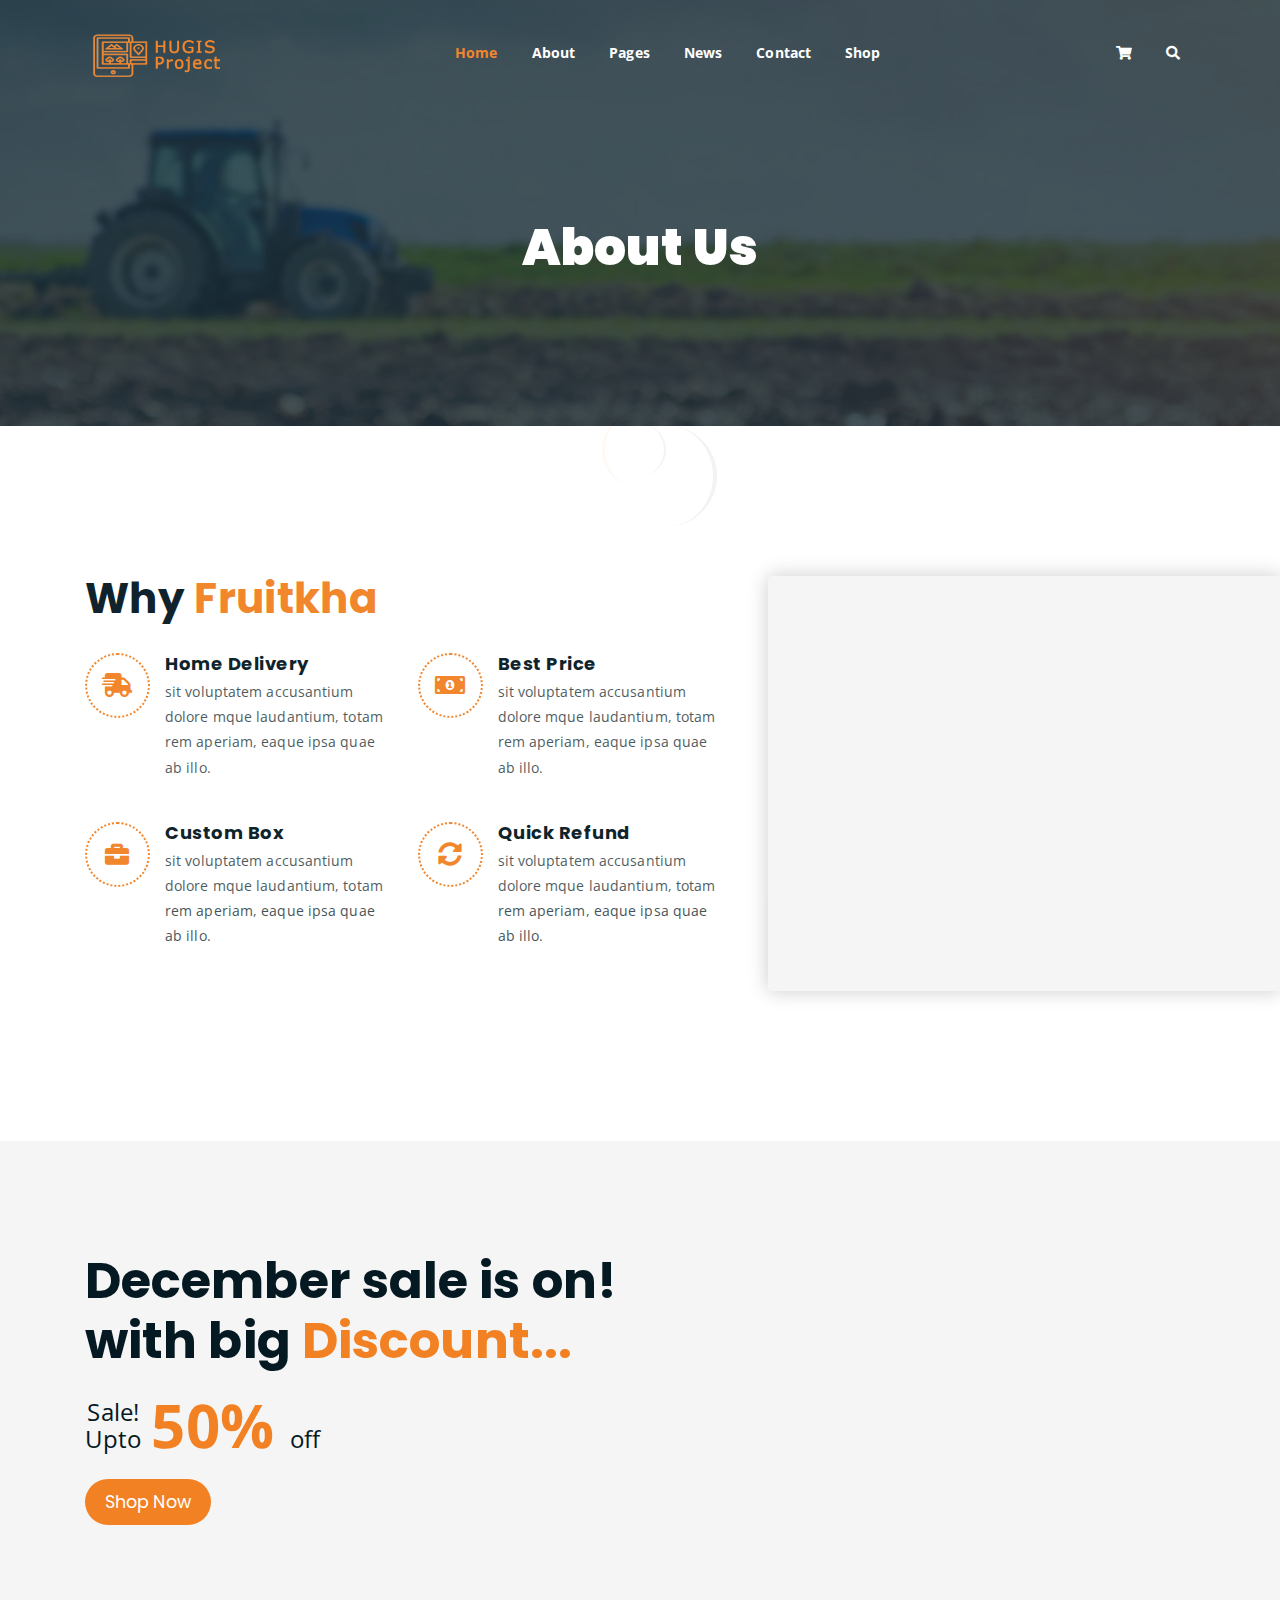
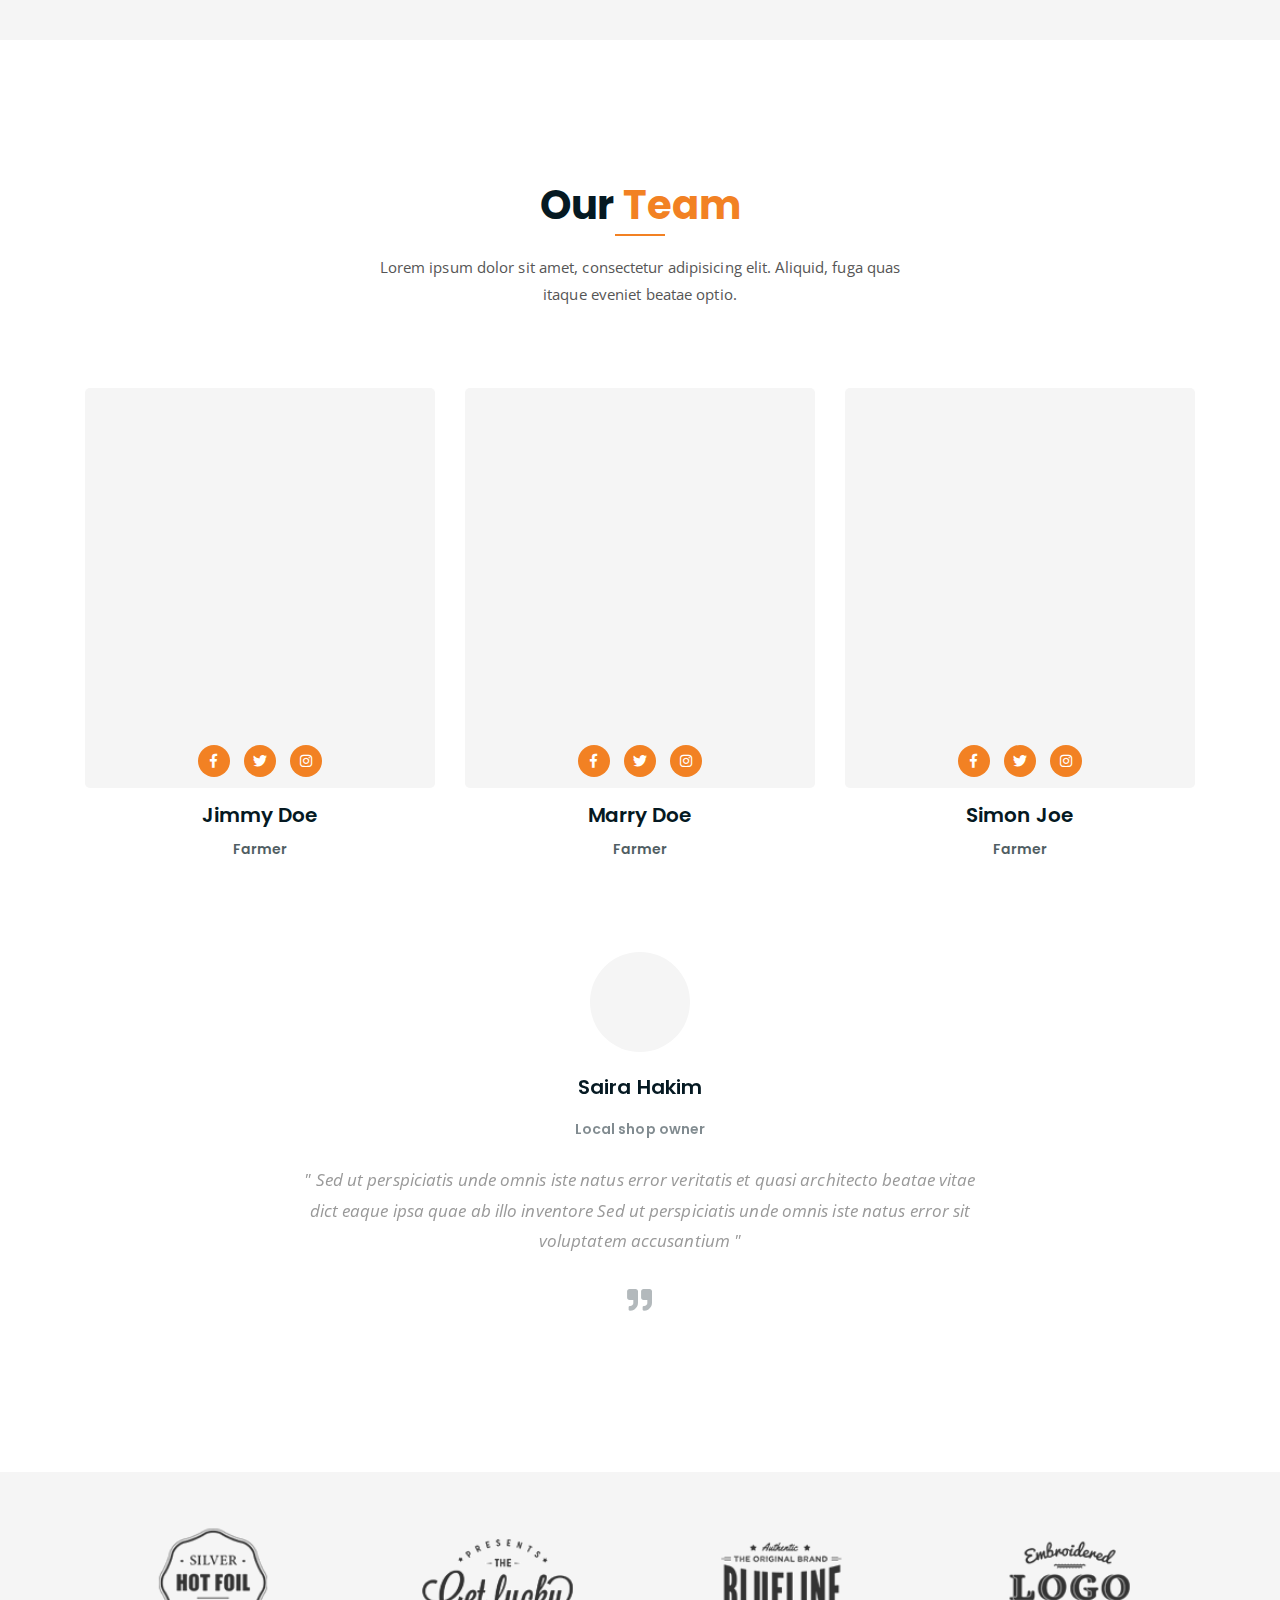
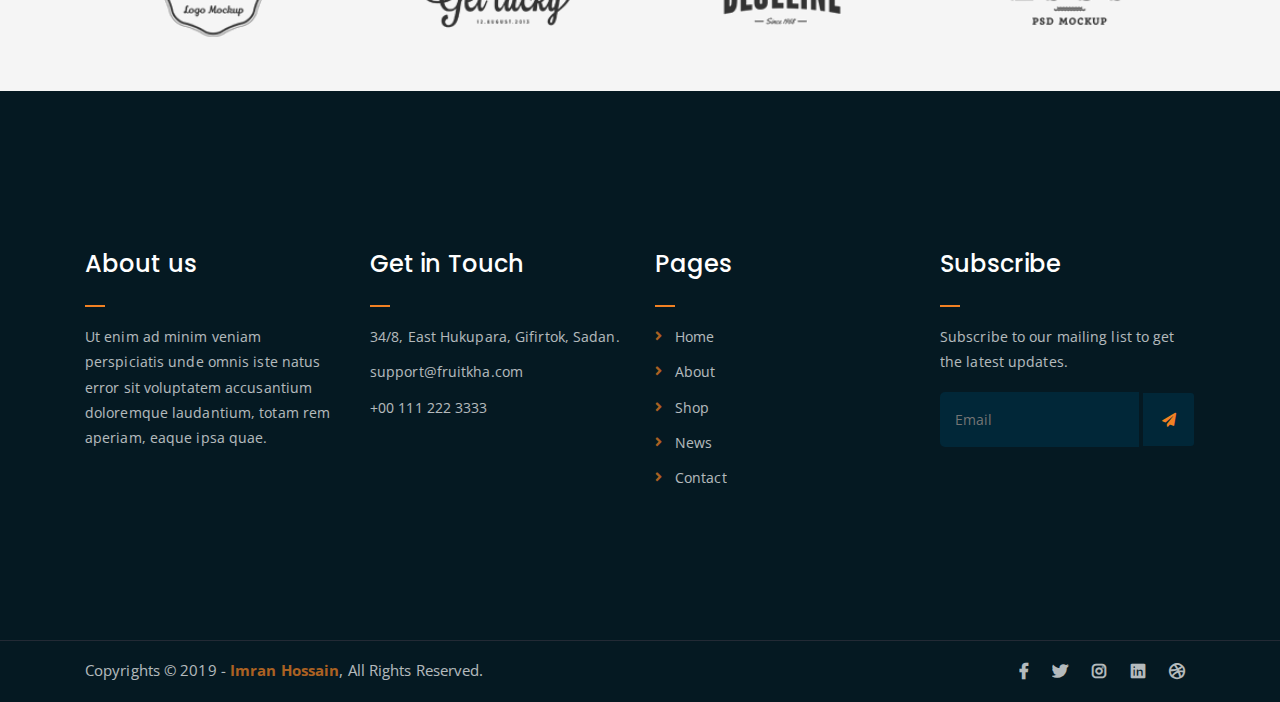
==== commit e036edfc: "Added photos and edited index.html" ====
--- a/about.html
+++ b/about.html
@@ -10,7 +10,7 @@
 	<title>About</title>
 
 	<!-- favicon -->
-	<link rel="shortcut icon" type="image/png" href="assets/img/favicon.png">
+	<link rel="shortcut icon" type="image/png" href="assets/img/icon-logo.PNG">
 	<!-- google font -->
 	<link href="https://fonts.googleapis.com/css?family=Open+Sans:300,400,700" rel="stylesheet">
 	<link href="https://fonts.googleapis.com/css?family=Poppins:400,700&display=swap" rel="stylesheet">
@@ -51,7 +51,7 @@
 						<!-- logo -->
 						<div class="site-logo">
 							<a href="index.html">
-								<img src="assets/img/logo.png" alt="">
+								<img src="assets/img/logo-1.png" alt="">
 							</a>
 						</div>
 						<!-- logo -->
@@ -59,12 +59,7 @@
 						<!-- menu start -->
 						<nav class="main-menu">
 							<ul>
-								<li class="current-list-item"><a href="#">Home</a>
-									<ul class="sub-menu">
-										<li><a href="index.html">Static Home</a></li>
-										<li><a href="index_2.html">Slider Home</a></li>
-									</ul>
-								</li>
+								<li class="current-list-item"><a href="index.html">Home</a></li>
 								<li><a href="about.html">About</a></li>
 								<li><a href="#">Pages</a>
 									<ul class="sub-menu">
@@ -135,7 +130,6 @@
 			<div class="row">
 				<div class="col-lg-8 offset-lg-2 text-center">
 					<div class="breadcrumb-text">
-						<p>We sale fresh fruits</p>
 						<h1>About Us</h1>
 					</div>
 				</div>
--- a/assets/css/main.css
+++ b/assets/css/main.css
@@ -475,7 +475,7 @@
 }
 
 .breadcrumb-bg {
-  background-image: url(../img/breadcrumb-bg.jpg);
+  background-image: url(../img/header-photo.jpg);
 }
 
 .breadcrumb-text p {
@@ -2452,6 +2452,7 @@
   border-radius: 5px;
   -webkit-box-shadow: 0 0 20px #ddd;
   box-shadow: 0 0 20px #ddd;
+
 }
 
 .single-product-content h3 {
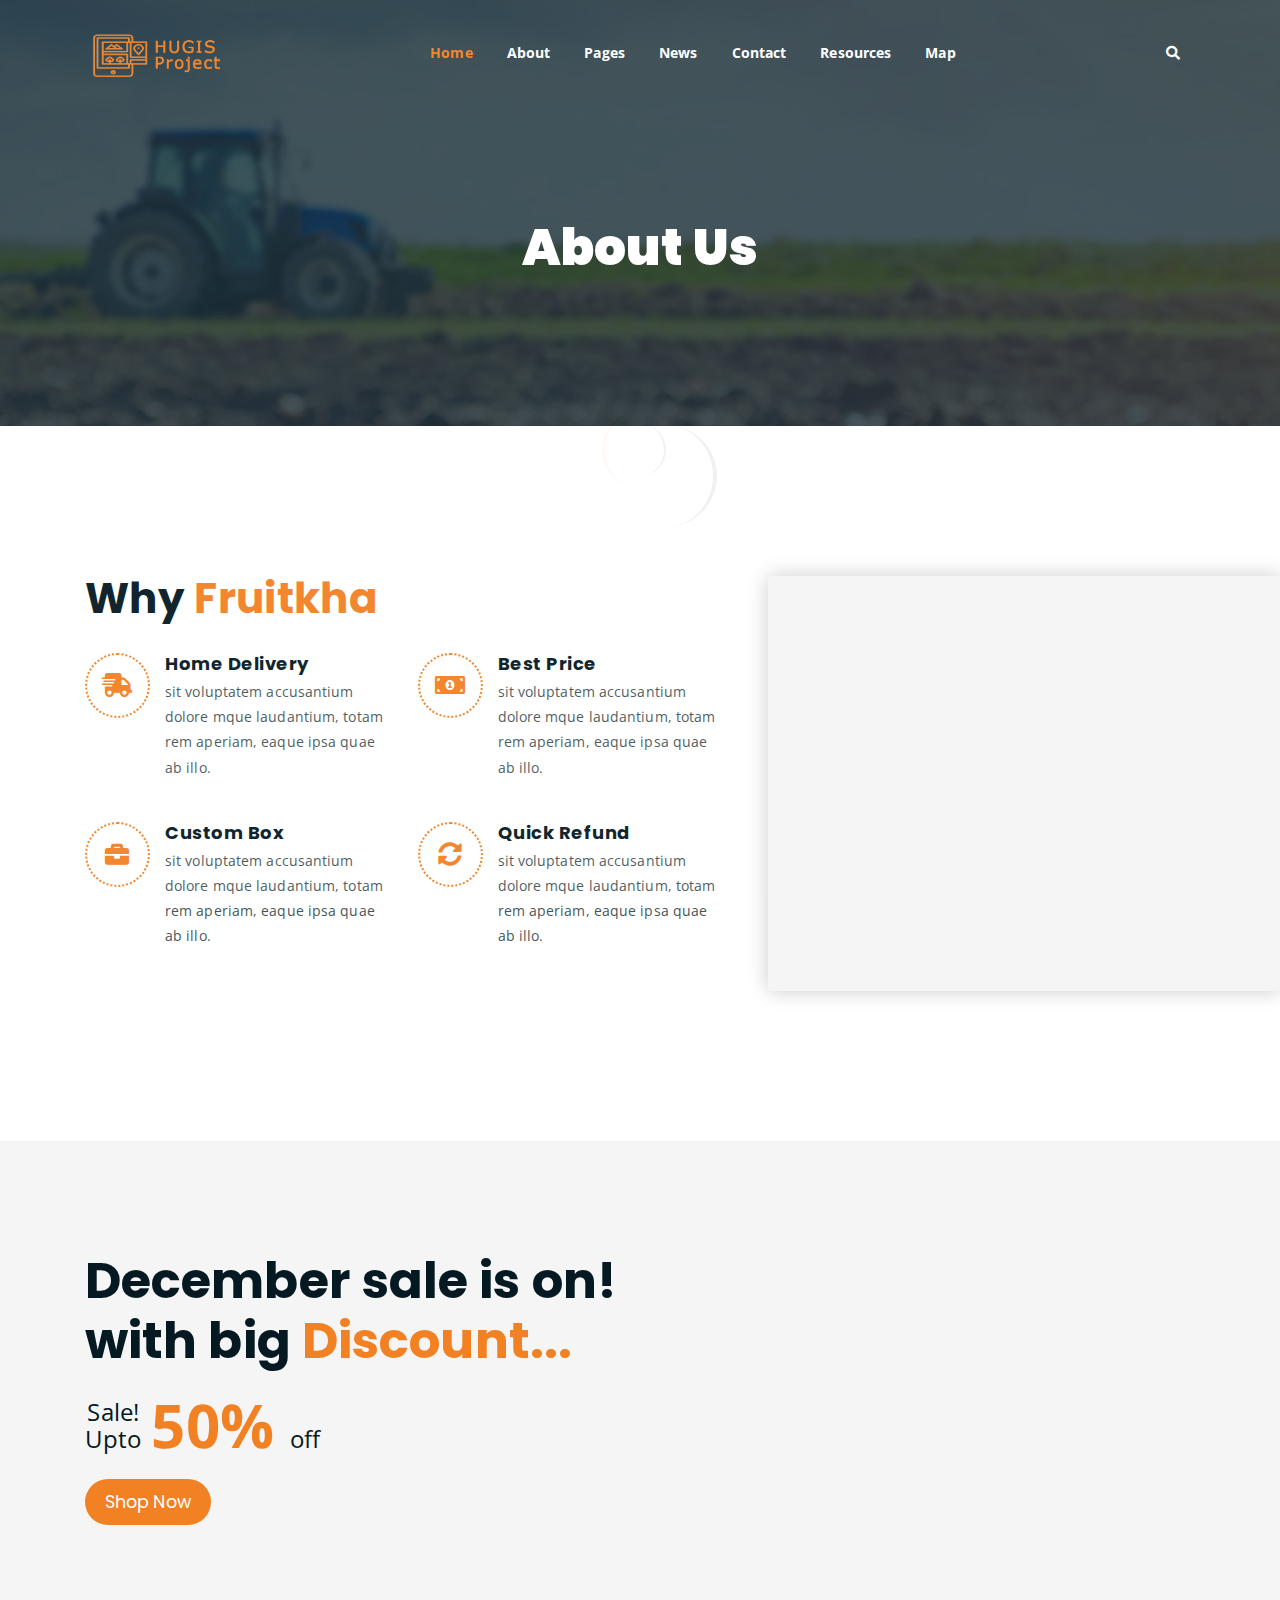
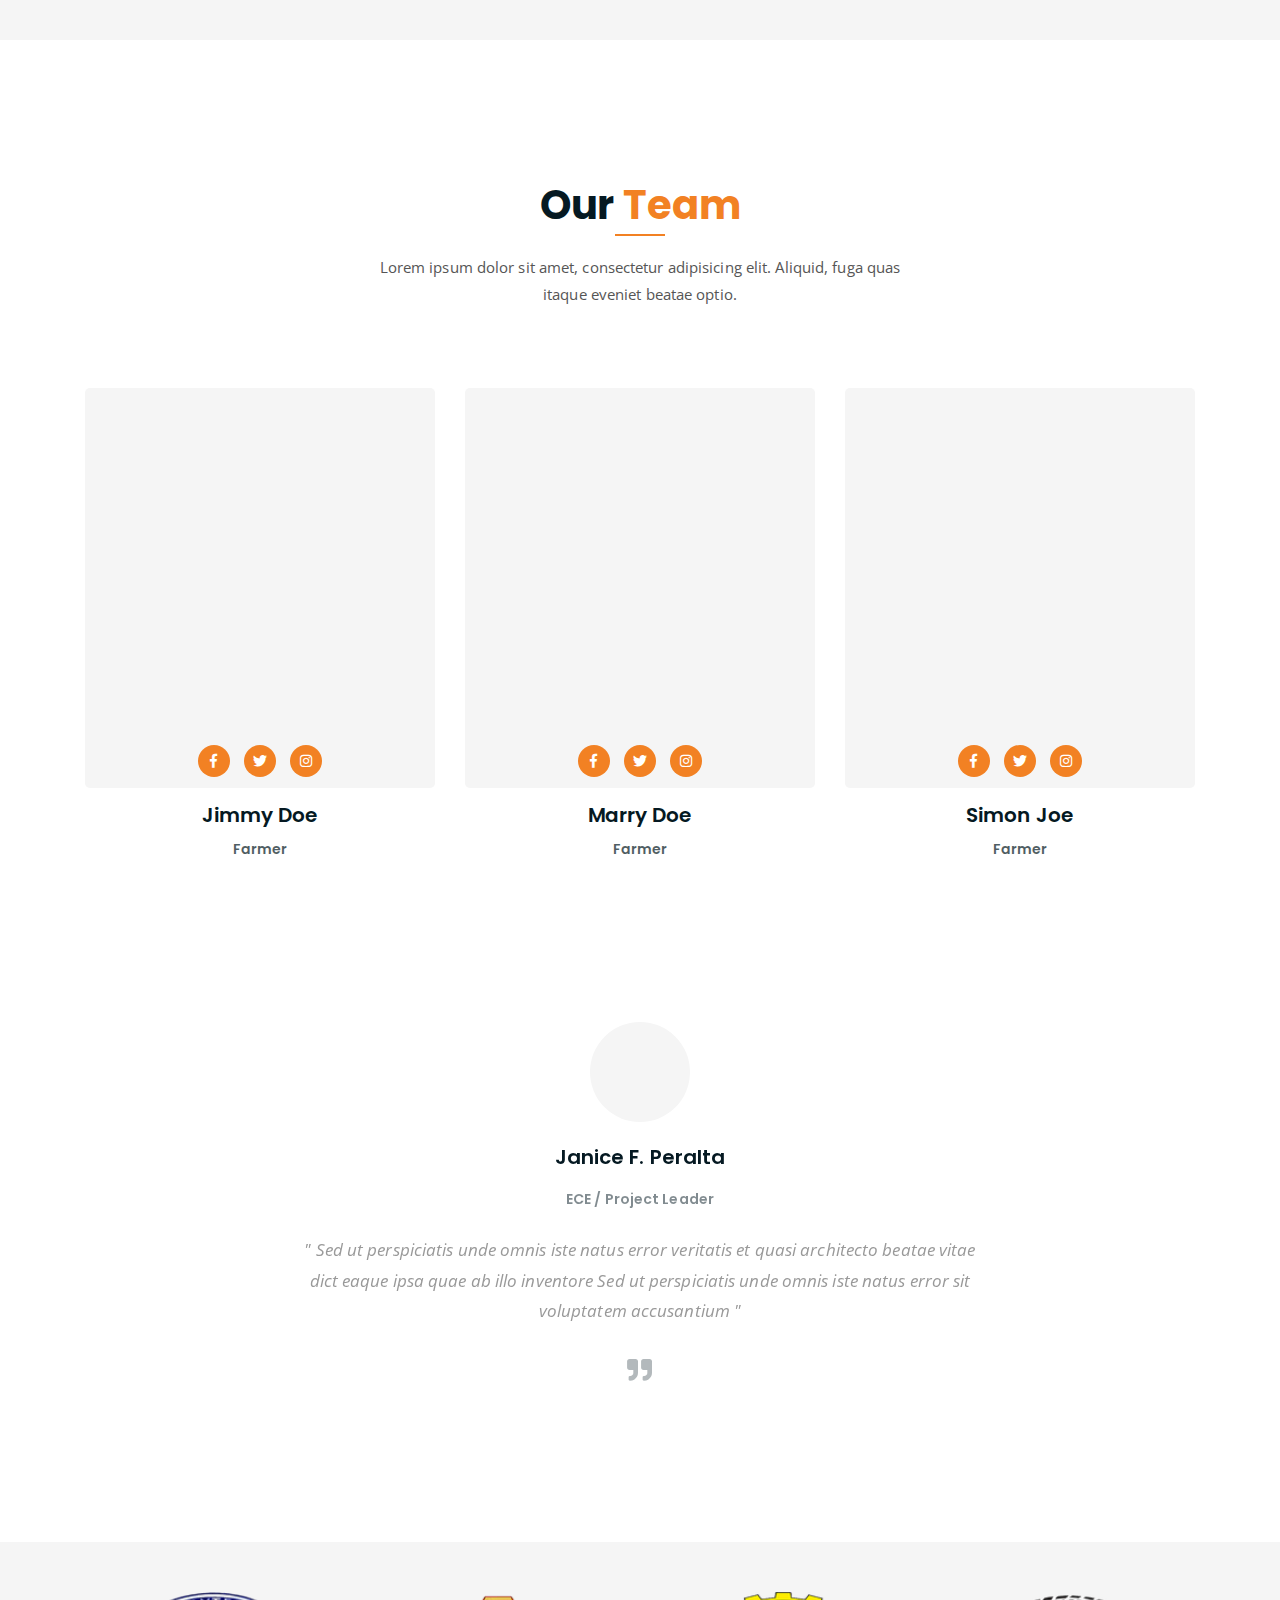
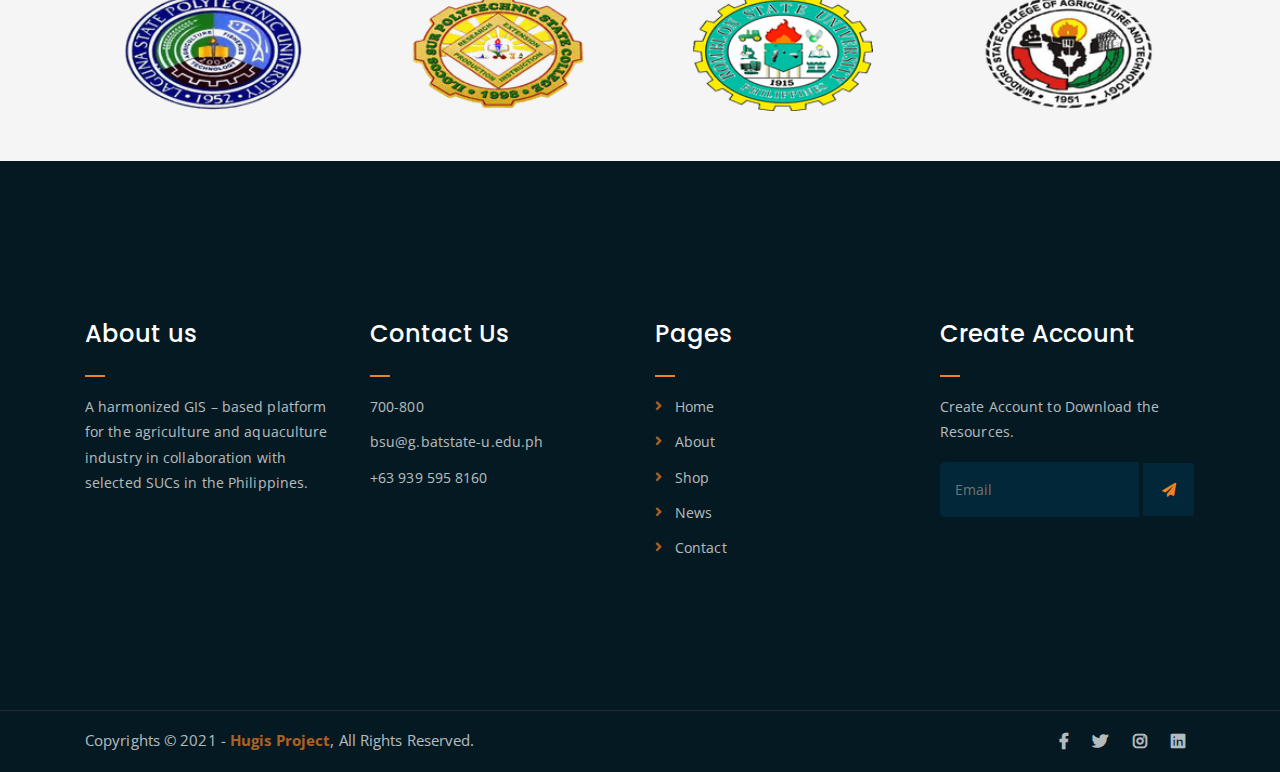
==== commit 98fd15ab: "Fixed the about.html" ====
--- a/about.html
+++ b/about.html
@@ -59,7 +59,8 @@
 						<!-- menu start -->
 						<nav class="main-menu">
 							<ul>
-								<li class="current-list-item"><a href="index.html">Home</a></li>
+								<li class="current-list-item"><a href="index.html">Home</a>
+								</li>
 								<li><a href="about.html">About</a></li>
 								<li><a href="#">Pages</a>
 									<ul class="sub-menu">
@@ -69,7 +70,6 @@
 										<li><a href="checkout.html">Check Out</a></li>
 										<li><a href="contact.html">Contact</a></li>
 										<li><a href="news.html">News</a></li>
-										<li><a href="shop.html">Shop</a></li>
 									</ul>
 								</li>
 								<li><a href="news.html">News</a>
@@ -79,17 +79,11 @@
 									</ul>
 								</li>
 								<li><a href="contact.html">Contact</a></li>
-								<li><a href="shop.html">Shop</a>
-									<ul class="sub-menu">
-										<li><a href="shop.html">Shop</a></li>
-										<li><a href="checkout.html">Check Out</a></li>
-										<li><a href="single-product.html">Single Product</a></li>
-										<li><a href="cart.html">Cart</a></li>
-									</ul>
+								<li><a href="contact.html">Resources</a></li>
+								<li><a href="map.html">Map</a>
 								</li>
 								<li>
-									<div class="header-icons">
-										<a class="shopping-cart" href="cart.html"><i class="fas fa-shopping-cart"></i></a>
+									<div class="header-icons">		
 										<a class="mobile-hide search-bar-icon" href="#"><i class="fas fa-search"></i></a>
 									</div>
 								</li>
@@ -259,7 +253,7 @@
 	<!-- end team section -->
 
 	<!-- testimonail-section -->
-	<div class="testimonail-section mt-80 mb-150">
+	<div class="testimonail-section mt-150 mb-150">
 		<div class="container">
 			<div class="row">
 				<div class="col-lg-10 offset-lg-1 text-center">
@@ -269,7 +263,7 @@
 								<img src="assets/img/avaters/avatar1.png" alt="">
 							</div>
 							<div class="client-meta">
-								<h3>Saira Hakim <span>Local shop owner</span></h3>
+								<h3>Janice F. Peralta<span>ECE / Project Leader</span></h3>
 								<p class="testimonial-body">
 									" Sed ut perspiciatis unde omnis iste natus error veritatis et  quasi architecto beatae vitae dict eaque ipsa quae ab illo inventore Sed ut perspiciatis unde omnis iste natus error sit voluptatem accusantium "
 								</p>
@@ -283,7 +277,7 @@
 								<img src="assets/img/avaters/avatar2.png" alt="">
 							</div>
 							<div class="client-meta">
-								<h3>David Niph <span>Local shop owner</span></h3>
+								<h3>Antonette V. Chua <span>ECE, Project Staff</span></h3>
 								<p class="testimonial-body">
 									" Sed ut perspiciatis unde omnis iste natus error veritatis et  quasi architecto beatae vitae dict eaque ipsa quae ab illo inventore Sed ut perspiciatis unde omnis iste natus error sit voluptatem accusantium "
 								</p>
@@ -297,7 +291,7 @@
 								<img src="assets/img/avaters/avatar3.png" alt="">
 							</div>
 							<div class="client-meta">
-								<h3>Jacob Sikim <span>Local shop owner</span></h3>
+								<h3>Jen Aldwayne Delmo <span>CpE / Project Staff</span></h3>
 								<p class="testimonial-body">
 									" Sed ut perspiciatis unde omnis iste natus error veritatis et  quasi architecto beatae vitae dict eaque ipsa quae ab illo inventore Sed ut perspiciatis unde omnis iste natus error sit voluptatem accusantium "
 								</p>
@@ -306,6 +300,20 @@
 								</div>
 							</div>
 						</div>
+						<div class="single-testimonial-slider">
+							<div class="client-avater">
+								<img src="assets/img/avaters/avatar2.png" alt="">
+							</div>
+							<div class="client-meta">
+								<h3>Dr. Alvin Alon<span>CpE / Project Staff</span></h3>
+								<p class="testimonial-body">
+									" Sed ut perspiciatis unde omnis iste natus error veritatis et  quasi architecto beatae vitae dict eaque ipsa quae ab illo inventore Sed ut perspiciatis unde omnis iste natus error sit voluptatem accusantium "
+								</p>
+								<div class="last-icon">
+									<i class="fas fa-quote-right"></i>
+								</div>
+							</div>
+						</div>
 					</div>
 				</div>
 			</div>
@@ -320,19 +328,25 @@
 				<div class="col-lg-12">
 					<div class="logo-carousel-inner">
 						<div class="single-logo-item">
-							<img src="assets/img/company-logos/1.png" alt="">
-						</div>
-						<div class="single-logo-item">
-							<img src="assets/img/company-logos/2.png" alt="">
-						</div>
-						<div class="single-logo-item">
-							<img src="assets/img/company-logos/3.png" alt="">
-						</div>
-						<div class="single-logo-item">
-							<img src="assets/img/company-logos/4.png" alt="">
-						</div>
-						<div class="single-logo-item">
-							<img src="assets/img/company-logos/5.png" alt="">
+							<img src="assets/img/company-logos/lspu.png" alt="">
+						</div>
+						<div class="single-logo-item">
+							<img src="assets/img/company-logos/ilspu.png" alt="">
+						</div>
+						<div class="single-logo-item">
+							<img src="assets/img/company-logos/rsu.png" alt="">
+						</div>
+						<div class="single-logo-item">
+							<img src="assets/img/company-logos/MinSu.png" alt="">
+						</div>
+						<div class="single-logo-item">
+							<img src="assets/img/company-logos/CenMinSu.png" alt="">
+						</div>
+						<div class="single-logo-item">
+							<img src="assets/img/company-logos/tsu.png" alt="">
+						</div>
+						<div class="single-logo-item">
+							<img src="assets/img/company-logos/cav-Su.png" alt="">
 						</div>
 					</div>
 				</div>
@@ -348,16 +362,16 @@
 				<div class="col-lg-3 col-md-6">
 					<div class="footer-box about-widget">
 						<h2 class="widget-title">About us</h2>
-						<p>Ut enim ad minim veniam perspiciatis unde omnis iste natus error sit voluptatem accusantium doloremque laudantium, totam rem aperiam, eaque ipsa quae.</p>
+						<p>A harmonized GIS – based platform for the agriculture and aquaculture industry in collaboration with selected SUCs in the Philippines.</p>
 					</div>
 				</div>
 				<div class="col-lg-3 col-md-6">
 					<div class="footer-box get-in-touch">
-						<h2 class="widget-title">Get in Touch</h2>
+						<h2 class="widget-title">Contact Us</h2>
 						<ul>
-							<li>34/8, East Hukupara, Gifirtok, Sadan.</li>
-							<li>support@fruitkha.com</li>
-							<li>+00 111 222 3333</li>
+							<li>700-800</li>
+							<li>bsu@g.batstate-u.edu.ph</li>
+							<li>+63 939 595 8160</li>
 						</ul>
 					</div>
 				</div>
@@ -375,14 +389,15 @@
 				</div>
 				<div class="col-lg-3 col-md-6">
 					<div class="footer-box subscribe">
-						<h2 class="widget-title">Subscribe</h2>
-						<p>Subscribe to our mailing list to get the latest updates.</p>
+						<h2 class="widget-title">Create Account</h2>
+						<p>Create Account to Download the Resources.</p>
 						<form action="index.html">
 							<input type="email" placeholder="Email">
 							<button type="submit"><i class="fas fa-paper-plane"></i></button>
 						</form>
 					</div>
 				</div>
+
 			</div>
 		</div>
 	</div>
@@ -393,7 +408,7 @@
 		<div class="container">
 			<div class="row">
 				<div class="col-lg-6 col-md-12">
-					<p>Copyrights &copy; 2019 - <a href="https://imransdesign.com/">Imran Hossain</a>,  All Rights Reserved.</p>
+					<p>Copyrights &copy; 2021 - <a href="#">Hugis Project</a>,  All Rights Reserved.</p>
 				</div>
 				<div class="col-lg-6 text-right col-md-12">
 					<div class="social-icons">
@@ -402,7 +417,6 @@
 							<li><a href="#" target="_blank"><i class="fab fa-twitter"></i></a></li>
 							<li><a href="#" target="_blank"><i class="fab fa-instagram"></i></a></li>
 							<li><a href="#" target="_blank"><i class="fab fa-linkedin"></i></a></li>
-							<li><a href="#" target="_blank"><i class="fab fa-dribbble"></i></a></li>
 						</ul>
 					</div>
 				</div>
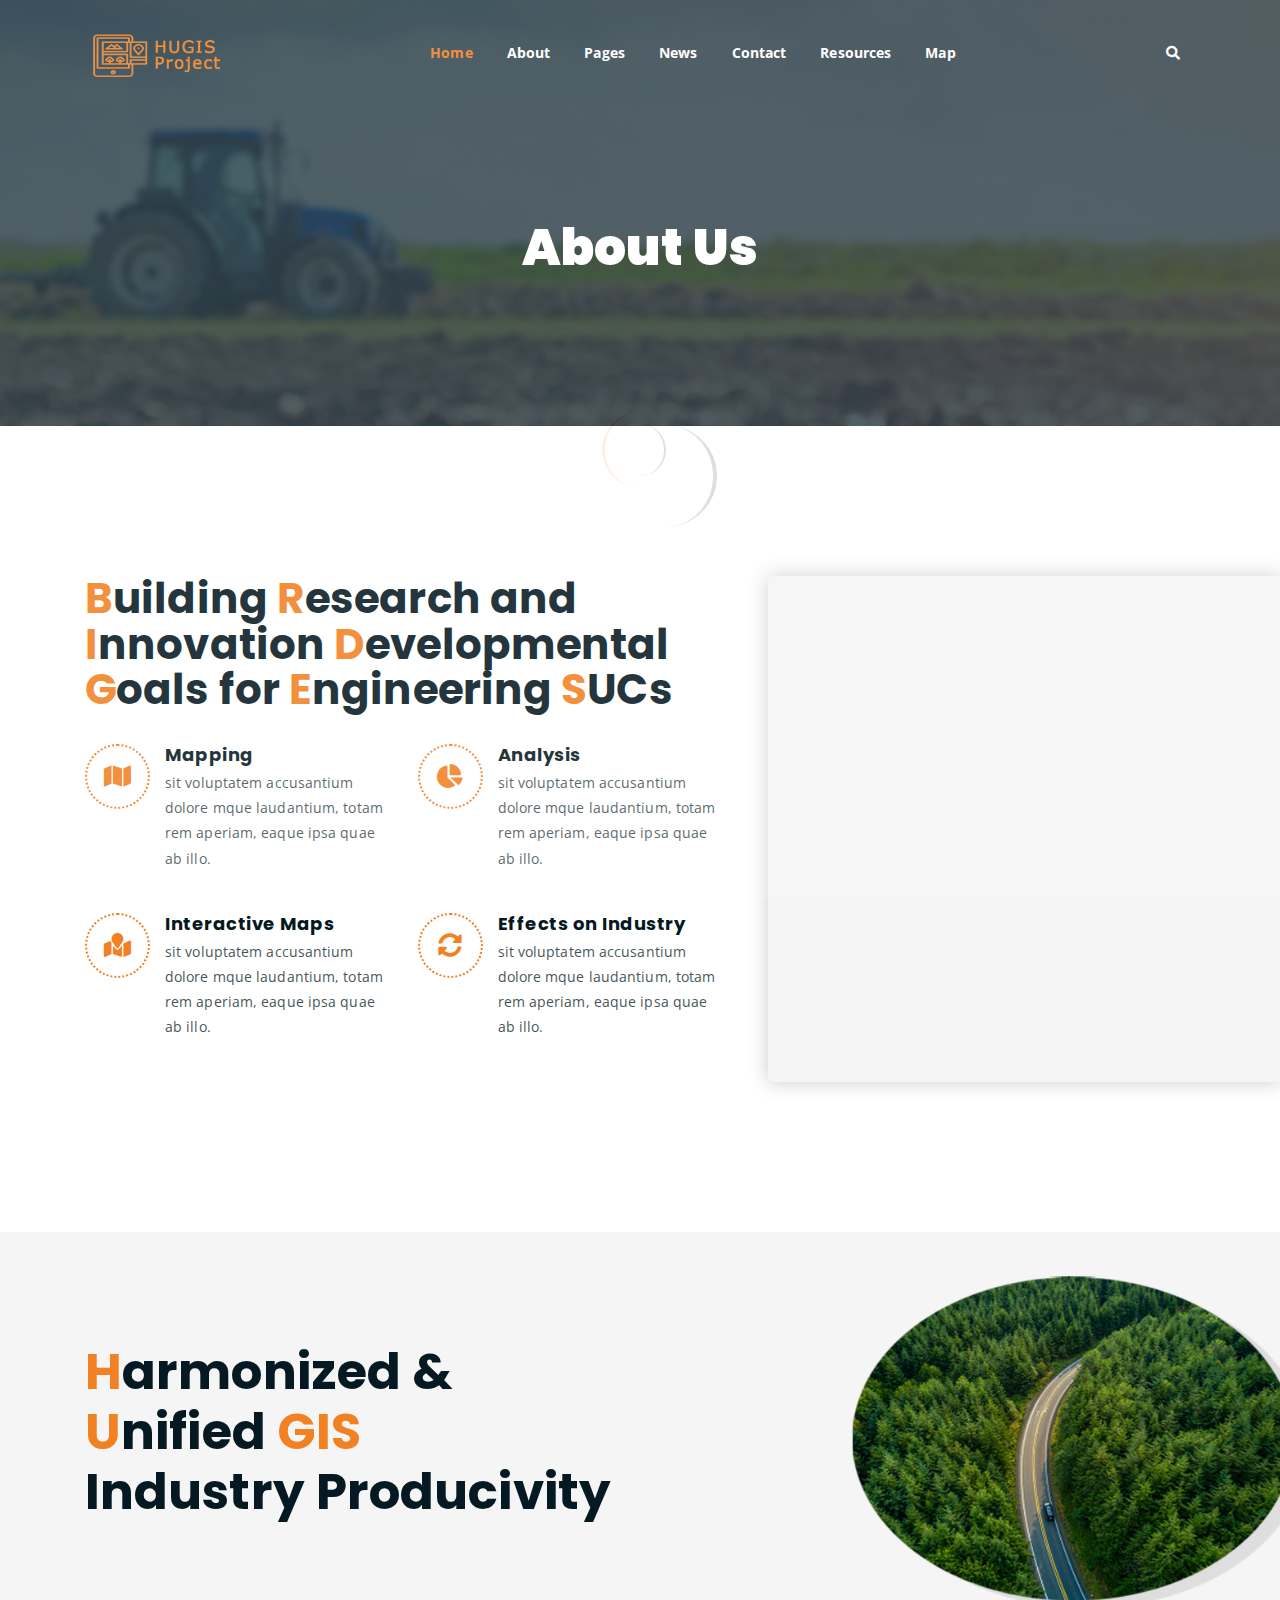
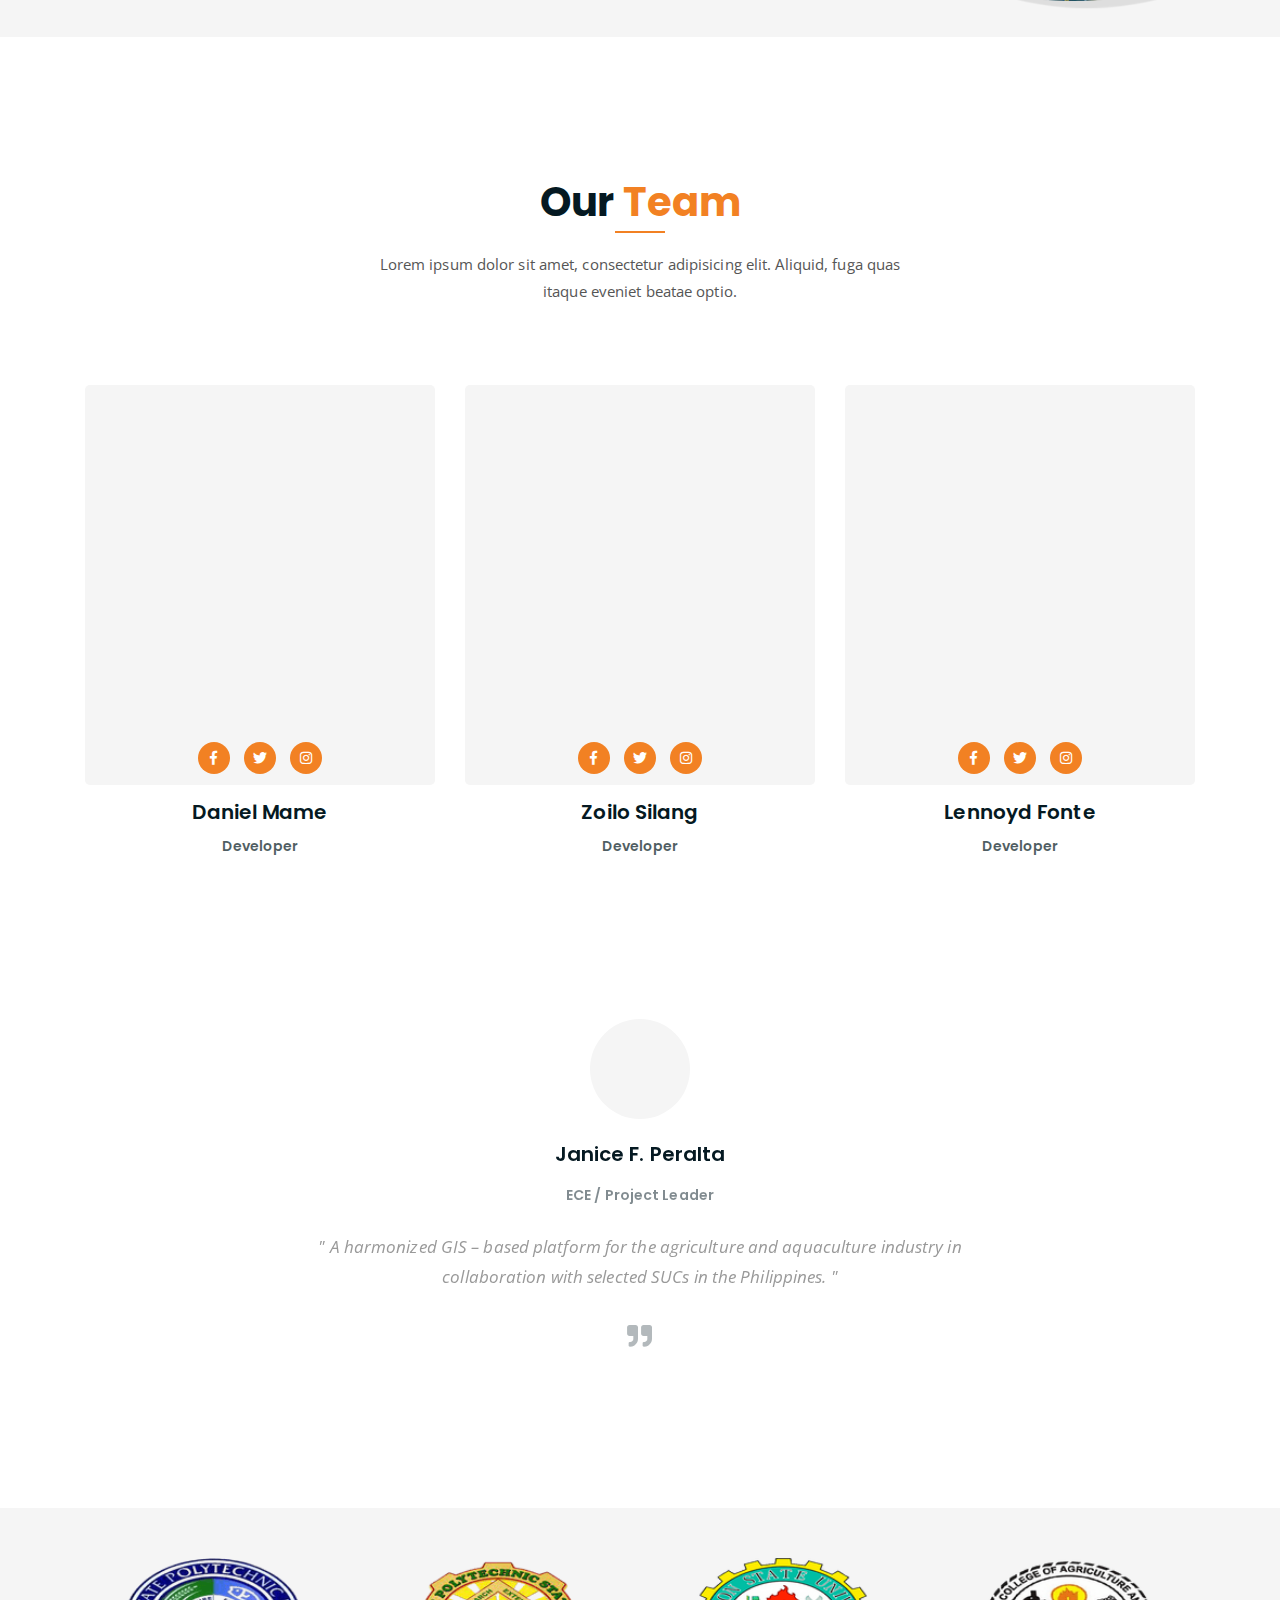
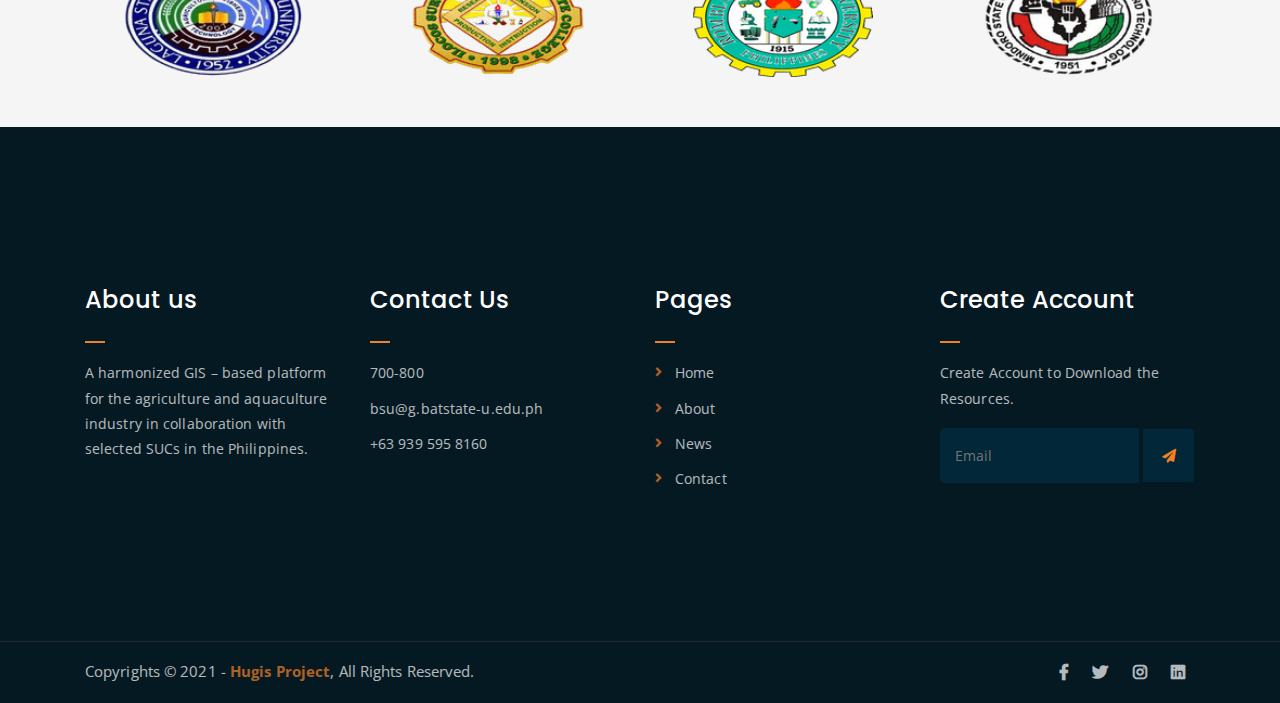
==== commit 2051b86b: "Updated all the necessary files and images" ====
--- a/about.html
+++ b/about.html
@@ -66,16 +66,14 @@
 									<ul class="sub-menu">
 										<li><a href="404.html">404 page</a></li>
 										<li><a href="about.html">About</a></li>
-										<li><a href="cart.html">Cart</a></li>
-										<li><a href="checkout.html">Check Out</a></li>
 										<li><a href="contact.html">Contact</a></li>
-										<li><a href="news.html">News</a></li>
+										<li><a href="#">News</a></li>
 									</ul>
 								</li>
-								<li><a href="news.html">News</a>
+								<li><a href="#">News</a>
 									<ul class="sub-menu">
-										<li><a href="news.html">News</a></li>
-										<li><a href="single-news.html">Single News</a></li>
+										<li><a href="#">News</a></li>
+										<li><a href="#">Single News</a></li>
 									</ul>
 								</li>
 								<li><a href="contact.html">Contact</a></li>
@@ -138,15 +136,17 @@
 			<div class="row">
 				<div class="col-lg-7">
 					<div class="featured-text">
-						<h2 class="pb-3">Why <span class="orange-text">Fruitkha</span></h2>
+						<h2 class="pb-3"><span class="orange-text">B</span>uilding <span class="orange-text">R</span>esearch and <span class="orange-text">I</span>nnovation
+							<span class="orange-text">D</span>evelopmental <span class="orange-text">G</span>oals for
+							<span class="orange-text">E</span>ngineering <span class="orange-text">S</span>UCs</h2>
 						<div class="row">
 							<div class="col-lg-6 col-md-6 mb-4 mb-md-5">
 								<div class="list-box d-flex">
 									<div class="list-icon">
-										<i class="fas fa-shipping-fast"></i>
+										<i class="fas fa-map"></i>
 									</div>
 									<div class="content">
-										<h3>Home Delivery</h3>
+										<h3>Mapping</h3>
 										<p>sit voluptatem accusantium dolore mque laudantium, totam rem aperiam, eaque ipsa quae ab illo.</p>
 									</div>
 								</div>
@@ -154,10 +154,10 @@
 							<div class="col-lg-6 col-md-6 mb-5 mb-md-5">
 								<div class="list-box d-flex">
 									<div class="list-icon">
-										<i class="fas fa-money-bill-alt"></i>
+										<i class="fas fa-chart-pie"></i>
 									</div>
 									<div class="content">
-										<h3>Best Price</h3>
+										<h3>Analysis</h3>
 										<p>sit voluptatem accusantium dolore mque laudantium, totam rem aperiam, eaque ipsa quae ab illo.</p>
 									</div>
 								</div>
@@ -165,10 +165,10 @@
 							<div class="col-lg-6 col-md-6 mb-5 mb-md-5">
 								<div class="list-box d-flex">
 									<div class="list-icon">
-										<i class="fas fa-briefcase"></i>
+										<i class="fas fa-map-marked"></i>
 									</div>
 									<div class="content">
-										<h3>Custom Box</h3>
+										<h3>Interactive Maps</h3>
 										<p>sit voluptatem accusantium dolore mque laudantium, totam rem aperiam, eaque ipsa quae ab illo.</p>
 									</div>
 								</div>
@@ -179,7 +179,7 @@
 										<i class="fas fa-sync-alt"></i>
 									</div>
 									<div class="content">
-										<h3>Quick Refund</h3>
+										<h3>Effects on Industry</h3>
 										<p>sit voluptatem accusantium dolore mque laudantium, totam rem aperiam, eaque ipsa quae ab illo.</p>
 									</div>
 								</div>
@@ -192,14 +192,16 @@
 	</div>
 	<!-- end featured section -->
 
-	<!-- shop banner -->
-	<section class="shop-banner">
-    	<div class="container">
-        	<h3>December sale is on! <br> with big <span class="orange-text">Discount...</span></h3>
-            <div class="sale-percent"><span>Sale! <br> Upto</span>50% <span>off</span></div>
-            <a href="shop.html" class="cart-btn btn-lg">Shop Now</a>
-        </div>
-    </section>
+	<!-- end product section -->
+		<!-- shop banner -->
+		<section class="shop-banner">
+			<div class="container">
+				<h3><span>H</span>armonized &</h3>
+				<h3><span>U</span>nified<span> GIS</span></h3> 
+				<h3> Industry Producivity</h3>
+	
+			</div>
+		</section>
 	<!-- end shop banner -->
 
 	<!-- team section -->
@@ -217,7 +219,7 @@
 				<div class="col-lg-4 col-md-6">
 					<div class="single-team-item">
 						<div class="team-bg team-bg-1"></div>
-						<h4>Jimmy Doe <span>Farmer</span></h4>
+						<h4>Daniel Mame <span>Developer</span></h4>
 						<ul class="social-link-team">
 							<li><a href="#" target="_blank"><i class="fab fa-facebook-f"></i></a></li>
 							<li><a href="#" target="_blank"><i class="fab fa-twitter"></i></a></li>
@@ -228,7 +230,7 @@
 				<div class="col-lg-4 col-md-6">
 					<div class="single-team-item">
 						<div class="team-bg team-bg-2"></div>
-						<h4>Marry Doe <span>Farmer</span></h4>
+						<h4>Zoilo Silang <span>Developer</span></h4>
 						<ul class="social-link-team">
 							<li><a href="#" target="_blank"><i class="fab fa-facebook-f"></i></a></li>
 							<li><a href="#" target="_blank"><i class="fab fa-twitter"></i></a></li>
@@ -239,7 +241,7 @@
 				<div class="col-lg-4 col-md-6 offset-md-3 offset-lg-0">
 					<div class="single-team-item">
 						<div class="team-bg team-bg-3"></div>
-						<h4>Simon Joe <span>Farmer</span></h4>
+						<h4>Lennoyd Fonte <span>Developer</span></h4>
 						<ul class="social-link-team">
 							<li><a href="#" target="_blank"><i class="fab fa-facebook-f"></i></a></li>
 							<li><a href="#" target="_blank"><i class="fab fa-twitter"></i></a></li>
@@ -265,7 +267,7 @@
 							<div class="client-meta">
 								<h3>Janice F. Peralta<span>ECE / Project Leader</span></h3>
 								<p class="testimonial-body">
-									" Sed ut perspiciatis unde omnis iste natus error veritatis et  quasi architecto beatae vitae dict eaque ipsa quae ab illo inventore Sed ut perspiciatis unde omnis iste natus error sit voluptatem accusantium "
+									" A harmonized GIS – based platform for the agriculture and aquaculture industry in collaboration with selected SUCs in the Philippines. "
 								</p>
 								<div class="last-icon">
 									<i class="fas fa-quote-right"></i>
@@ -279,7 +281,7 @@
 							<div class="client-meta">
 								<h3>Antonette V. Chua <span>ECE, Project Staff</span></h3>
 								<p class="testimonial-body">
-									" Sed ut perspiciatis unde omnis iste natus error veritatis et  quasi architecto beatae vitae dict eaque ipsa quae ab illo inventore Sed ut perspiciatis unde omnis iste natus error sit voluptatem accusantium "
+									" A harmonized GIS – based platform for the agriculture and aquaculture industry in collaboration with selected SUCs in the Philippines."
 								</p>
 								<div class="last-icon">
 									<i class="fas fa-quote-right"></i>
@@ -293,7 +295,7 @@
 							<div class="client-meta">
 								<h3>Jen Aldwayne Delmo <span>CpE / Project Staff</span></h3>
 								<p class="testimonial-body">
-									" Sed ut perspiciatis unde omnis iste natus error veritatis et  quasi architecto beatae vitae dict eaque ipsa quae ab illo inventore Sed ut perspiciatis unde omnis iste natus error sit voluptatem accusantium "
+									" A harmonized GIS – based platform for the agriculture and aquaculture industry in collaboration with selected SUCs in the Philippines. "
 								</p>
 								<div class="last-icon">
 									<i class="fas fa-quote-right"></i>
@@ -307,7 +309,7 @@
 							<div class="client-meta">
 								<h3>Dr. Alvin Alon<span>CpE / Project Staff</span></h3>
 								<p class="testimonial-body">
-									" Sed ut perspiciatis unde omnis iste natus error veritatis et  quasi architecto beatae vitae dict eaque ipsa quae ab illo inventore Sed ut perspiciatis unde omnis iste natus error sit voluptatem accusantium "
+									" A harmonized GIS – based platform for the agriculture and aquaculture industry in collaboration with selected SUCs in the Philippines. "
 								</p>
 								<div class="last-icon">
 									<i class="fas fa-quote-right"></i>
@@ -381,7 +383,6 @@
 						<ul>
 							<li><a href="index.html">Home</a></li>
 							<li><a href="about.html">About</a></li>
-							<li><a href="services.html">Shop</a></li>
 							<li><a href="news.html">News</a></li>
 							<li><a href="contact.html">Contact</a></li>
 						</ul>
--- a/assets/css/main.css
+++ b/assets/css/main.css
@@ -2115,9 +2115,11 @@
 
 ----------------------------------------------------------------------------- */
 .shop-banner {
-  position: relative;
+  display: flex;
+  align-items: center;
+  justify-content: center;
   background-color: #f5f5f5;
-  background-image: url(../img/1.jpg);
+  background-image: url(../img/hugis.png);
   background-size: cover;
   padding: 110px 0px 115px;
 }
@@ -2136,15 +2138,13 @@
   color: #F28123;
 }
 
-.shop-banner .sale-percent span {
-  position: relative;
-  font-size: 24px;
-  line-height: 1.1em;
-  color: #051922;
-  font-weight: 400;
-  text-align: center;
-  margin-right: 10px;
-  display: inline-block;
+.shop-banner span {
+  position: relative;
+  font-size: 50px;
+  line-height: 1.2em;
+  margin-bottom: 0px;
+  color: #F28123;
+
 }
 
 /* -----------------------------------------------------------------------------
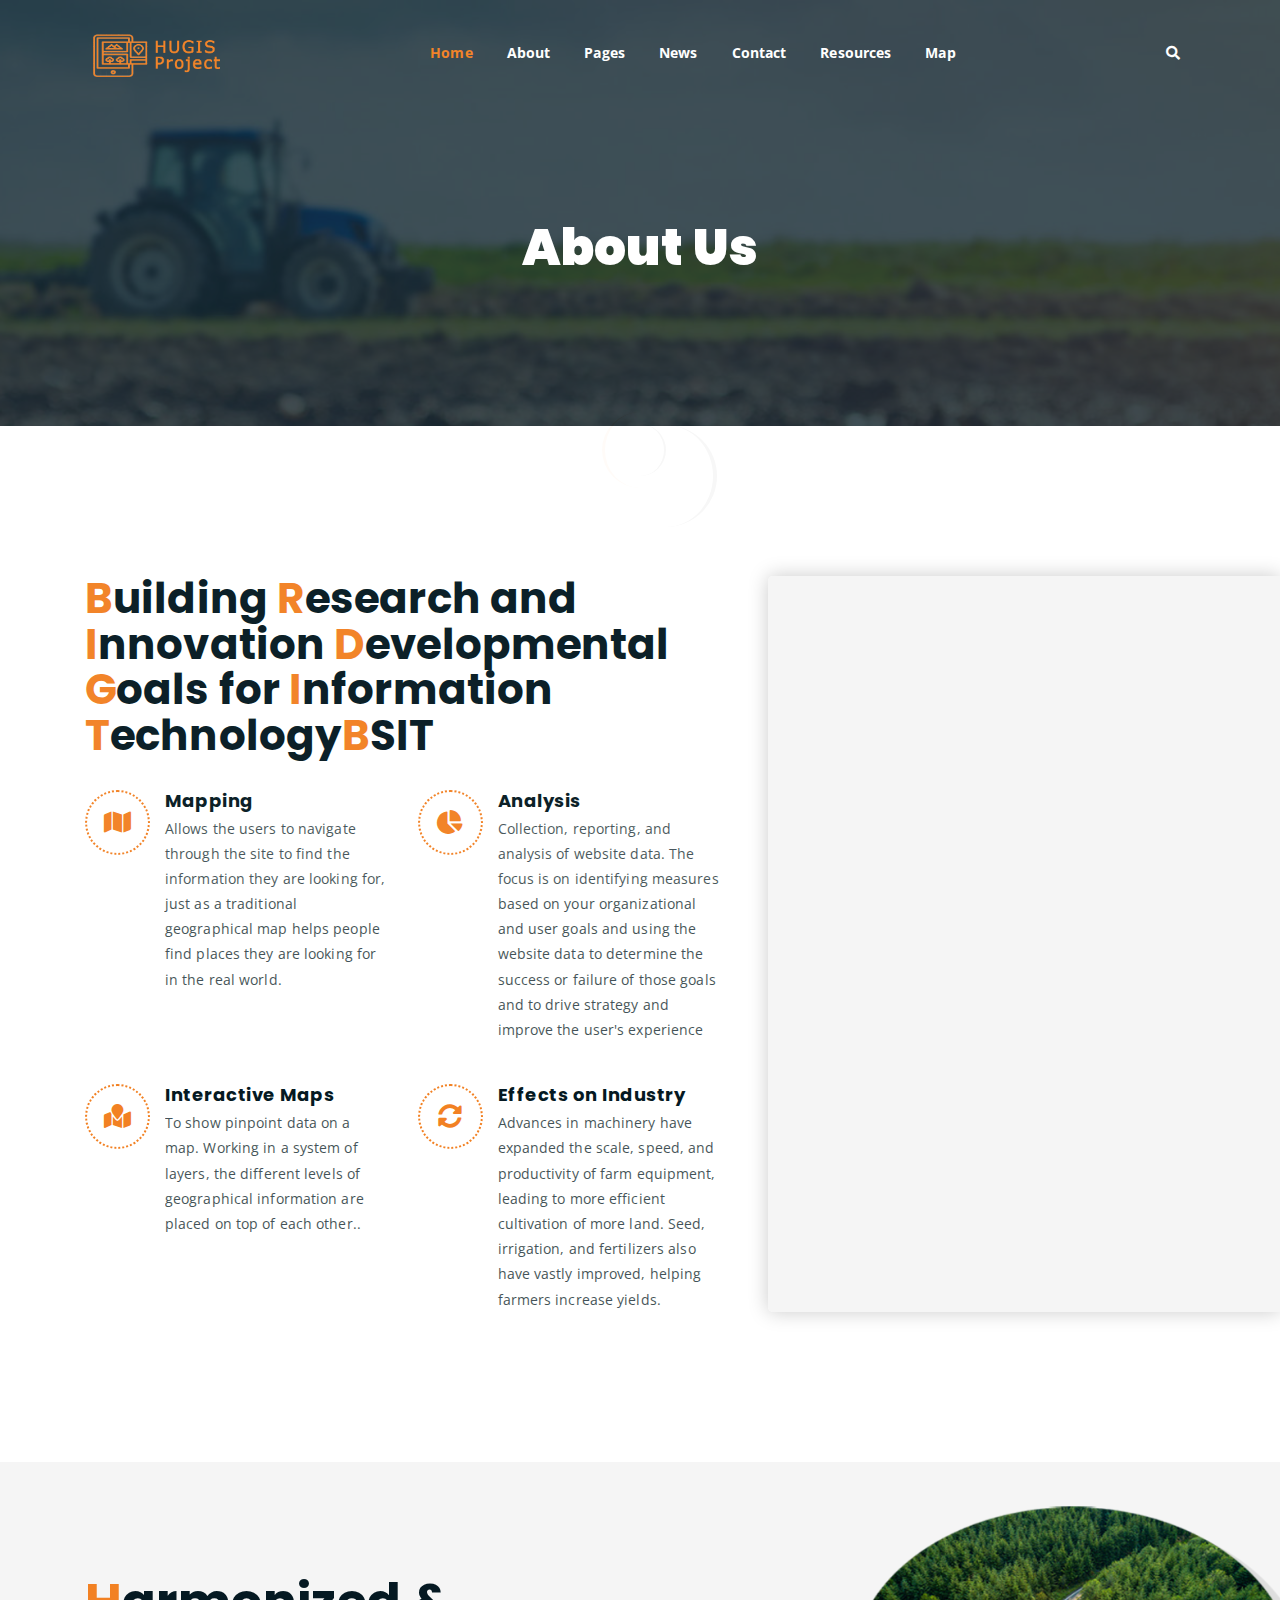
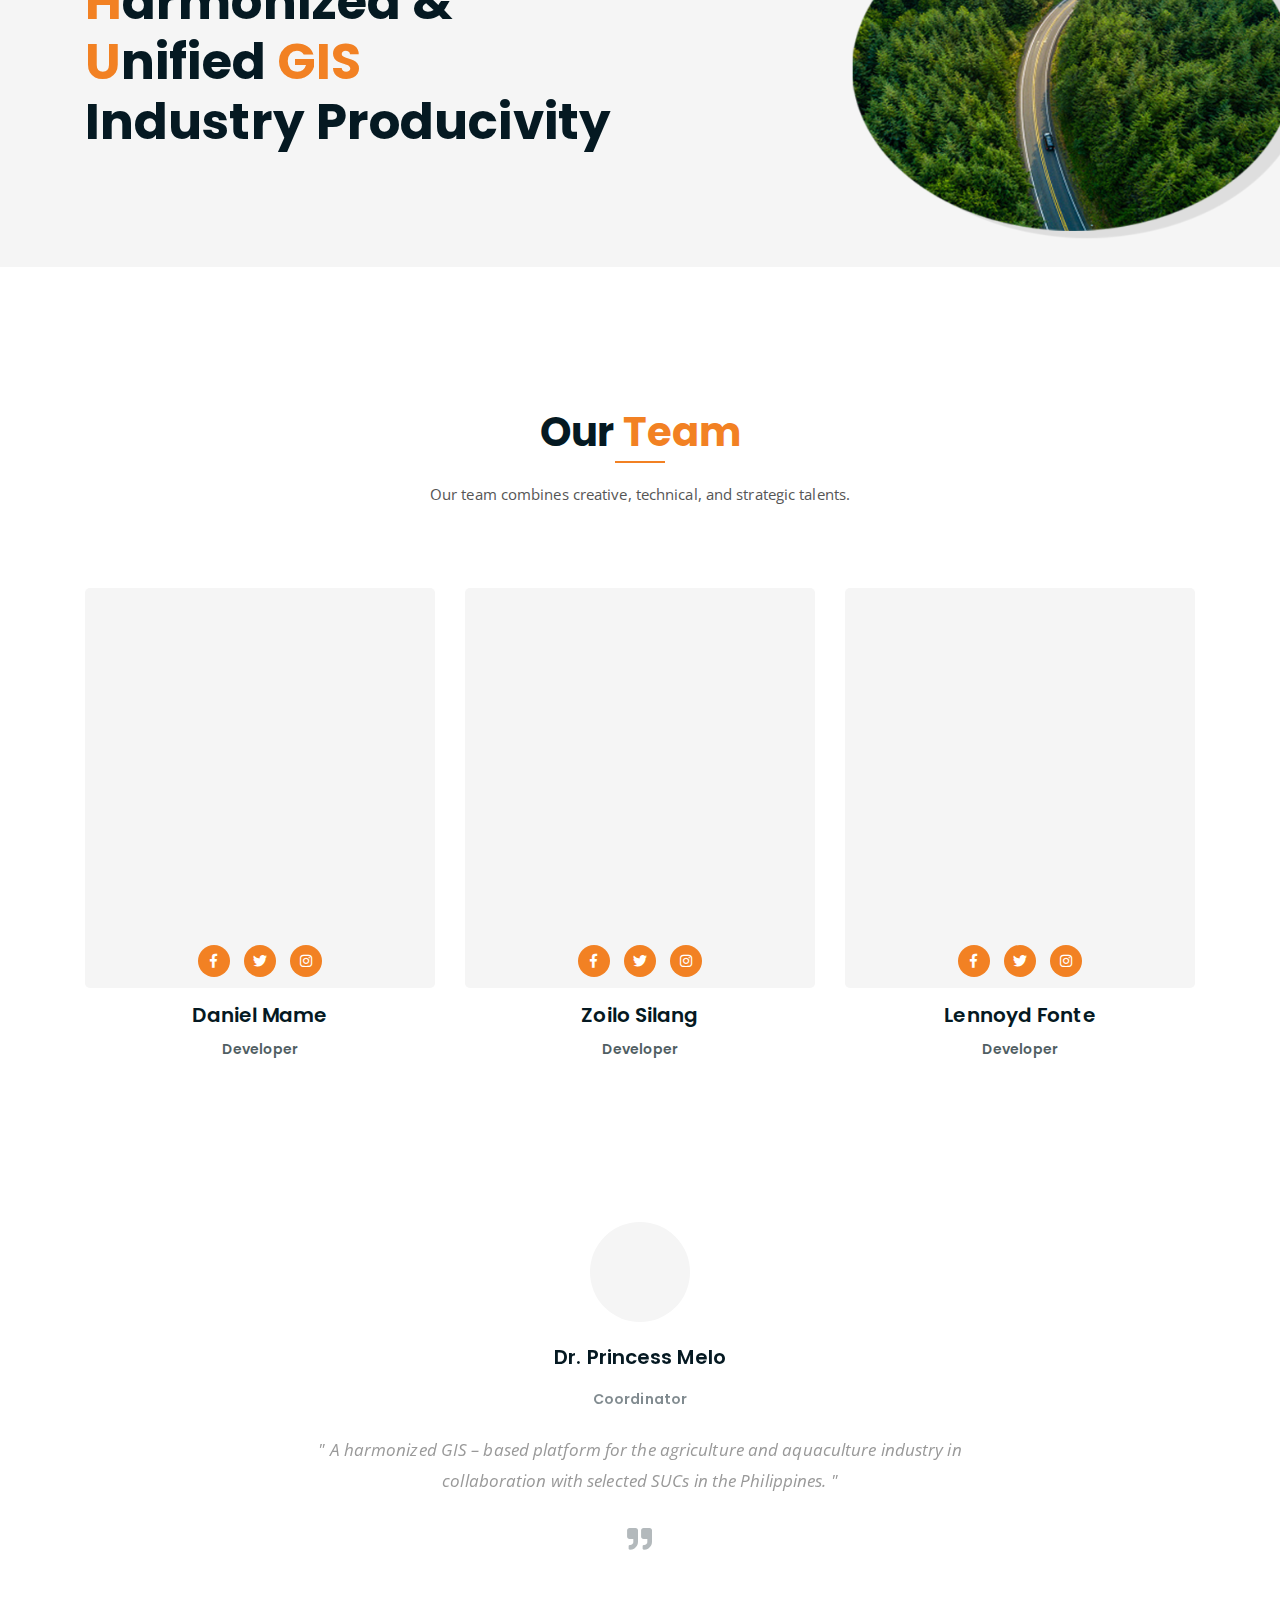
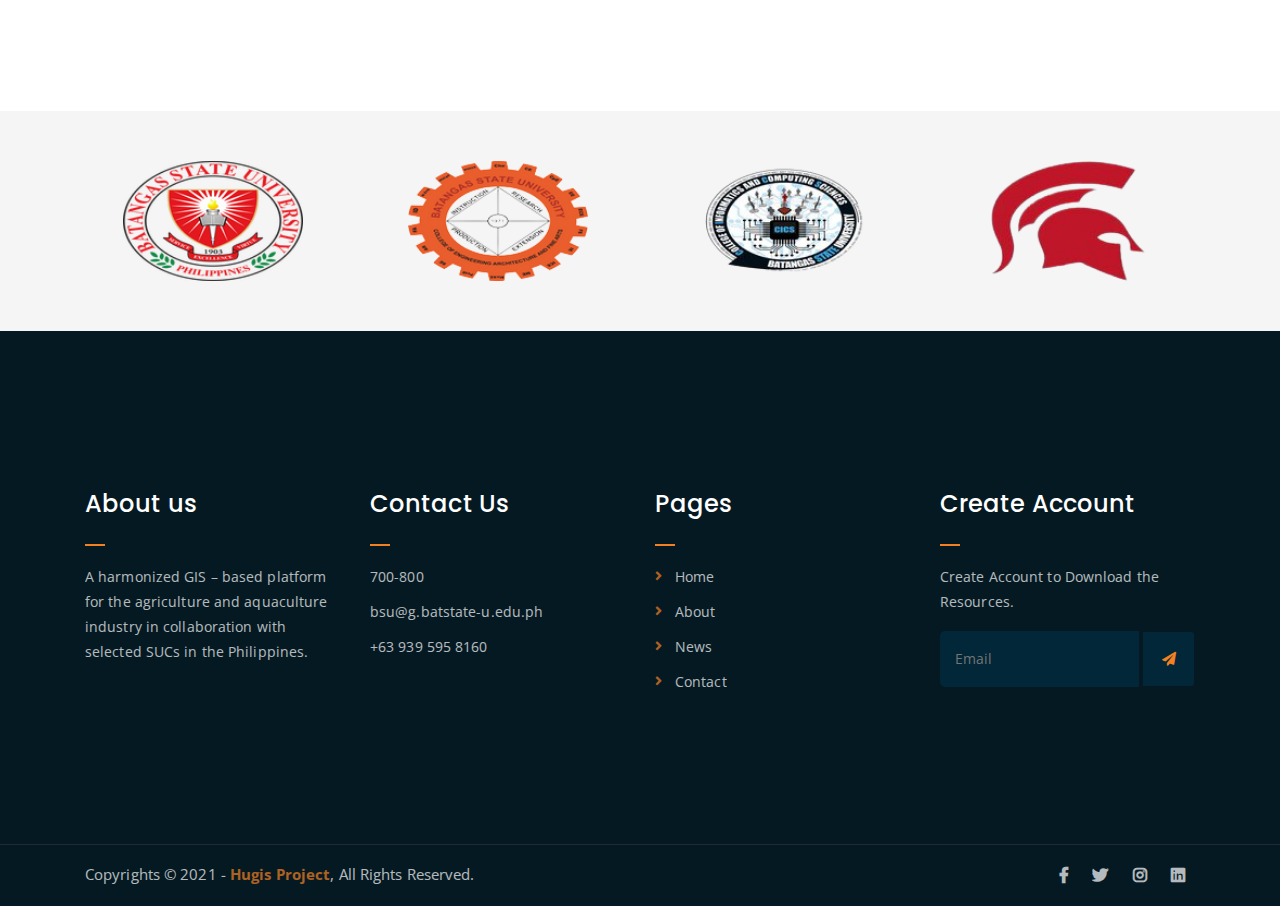
==== commit 39970050: "completed about us" ====
--- a/about.html
+++ b/about.html
@@ -138,7 +138,7 @@
 					<div class="featured-text">
 						<h2 class="pb-3"><span class="orange-text">B</span>uilding <span class="orange-text">R</span>esearch and <span class="orange-text">I</span>nnovation
 							<span class="orange-text">D</span>evelopmental <span class="orange-text">G</span>oals for
-							<span class="orange-text">E</span>ngineering <span class="orange-text">S</span>UCs</h2>
+							<span class="orange-text">I</span>nformation <span class="orange-text">T</span>echnology<span class="orange-text">B</span>SIT</h2>
 						<div class="row">
 							<div class="col-lg-6 col-md-6 mb-4 mb-md-5">
 								<div class="list-box d-flex">
@@ -147,7 +147,7 @@
 									</div>
 									<div class="content">
 										<h3>Mapping</h3>
-										<p>sit voluptatem accusantium dolore mque laudantium, totam rem aperiam, eaque ipsa quae ab illo.</p>
+										<p>Allows the users to navigate through the site to find the information they are looking for, just as a traditional geographical map helps people find places they are looking for in the real world.</p>
 									</div>
 								</div>
 							</div>
@@ -158,7 +158,7 @@
 									</div>
 									<div class="content">
 										<h3>Analysis</h3>
-										<p>sit voluptatem accusantium dolore mque laudantium, totam rem aperiam, eaque ipsa quae ab illo.</p>
+										<p>Collection, reporting, and analysis of website data. The focus is on identifying measures based on your organizational and user goals and using the website data to determine the success or failure of those goals and to drive strategy and improve the user's experience</p>
 									</div>
 								</div>
 							</div>
@@ -169,7 +169,7 @@
 									</div>
 									<div class="content">
 										<h3>Interactive Maps</h3>
-										<p>sit voluptatem accusantium dolore mque laudantium, totam rem aperiam, eaque ipsa quae ab illo.</p>
+										<p>To show pinpoint data on a map. Working in a system of layers, the different levels of geographical information are placed on top of each other..</p>
 									</div>
 								</div>
 							</div>
@@ -180,7 +180,7 @@
 									</div>
 									<div class="content">
 										<h3>Effects on Industry</h3>
-										<p>sit voluptatem accusantium dolore mque laudantium, totam rem aperiam, eaque ipsa quae ab illo.</p>
+										<p>Advances in machinery have expanded the scale, speed, and productivity of farm equipment, leading to more efficient cultivation of more land. Seed, irrigation, and fertilizers also have vastly improved, helping farmers increase yields.</p>
 									</div>
 								</div>
 							</div>
@@ -211,7 +211,7 @@
 				<div class="col-lg-8 offset-lg-2 text-center">
 					<div class="section-title">
 						<h3>Our <span class="orange-text">Team</span></h3>
-						<p>Lorem ipsum dolor sit amet, consectetur adipisicing elit. Aliquid, fuga quas itaque eveniet beatae optio.</p>
+						<p>Our team combines creative, technical, and strategic talents.</p>
 					</div>
 				</div>
 			</div>
@@ -265,7 +265,7 @@
 								<img src="assets/img/avaters/avatar1.png" alt="">
 							</div>
 							<div class="client-meta">
-								<h3>Janice F. Peralta<span>ECE / Project Leader</span></h3>
+								<h3>Dr. Princess Melo<span>Coordinator</span></h3>
 								<p class="testimonial-body">
 									" A harmonized GIS – based platform for the agriculture and aquaculture industry in collaboration with selected SUCs in the Philippines. "
 								</p>
@@ -279,7 +279,7 @@
 								<img src="assets/img/avaters/avatar2.png" alt="">
 							</div>
 							<div class="client-meta">
-								<h3>Antonette V. Chua <span>ECE, Project Staff</span></h3>
+								<h3>Dr. Alvin Alon <span>Adviser</span></h3>
 								<p class="testimonial-body">
 									" A harmonized GIS – based platform for the agriculture and aquaculture industry in collaboration with selected SUCs in the Philippines."
 								</p>
@@ -293,7 +293,7 @@
 								<img src="assets/img/avaters/avatar3.png" alt="">
 							</div>
 							<div class="client-meta">
-								<h3>Jen Aldwayne Delmo <span>CpE / Project Staff</span></h3>
+								<h3># <span>#</span></h3>
 								<p class="testimonial-body">
 									" A harmonized GIS – based platform for the agriculture and aquaculture industry in collaboration with selected SUCs in the Philippines. "
 								</p>
@@ -307,7 +307,7 @@
 								<img src="assets/img/avaters/avatar2.png" alt="">
 							</div>
 							<div class="client-meta">
-								<h3>Dr. Alvin Alon<span>CpE / Project Staff</span></h3>
+								<h3>#<span>#</span></h3>
 								<p class="testimonial-body">
 									" A harmonized GIS – based platform for the agriculture and aquaculture industry in collaboration with selected SUCs in the Philippines. "
 								</p>
@@ -330,16 +330,16 @@
 				<div class="col-lg-12">
 					<div class="logo-carousel-inner">
 						<div class="single-logo-item">
-							<img src="assets/img/company-logos/lspu.png" alt="">
-						</div>
-						<div class="single-logo-item">
-							<img src="assets/img/company-logos/ilspu.png" alt="">
-						</div>
-						<div class="single-logo-item">
-							<img src="assets/img/company-logos/rsu.png" alt="">
-						</div>
-						<div class="single-logo-item">
-							<img src="assets/img/company-logos/MinSu.png" alt="">
+							<img src="assets/img/company-logos/bsu.png" alt="">
+						</div>
+						<div class="single-logo-item">
+							<img src="assets/img/company-logos/ceafa.png" alt="">
+						</div>
+						<div class="single-logo-item">
+							<img src="assets/img/company-logos/cics.png" alt="">
+						</div>
+						<div class="single-logo-item">
+							<img src="assets/img/company-logos/spartan.png" alt="">
 						</div>
 						<div class="single-logo-item">
 							<img src="assets/img/company-logos/CenMinSu.png" alt="">
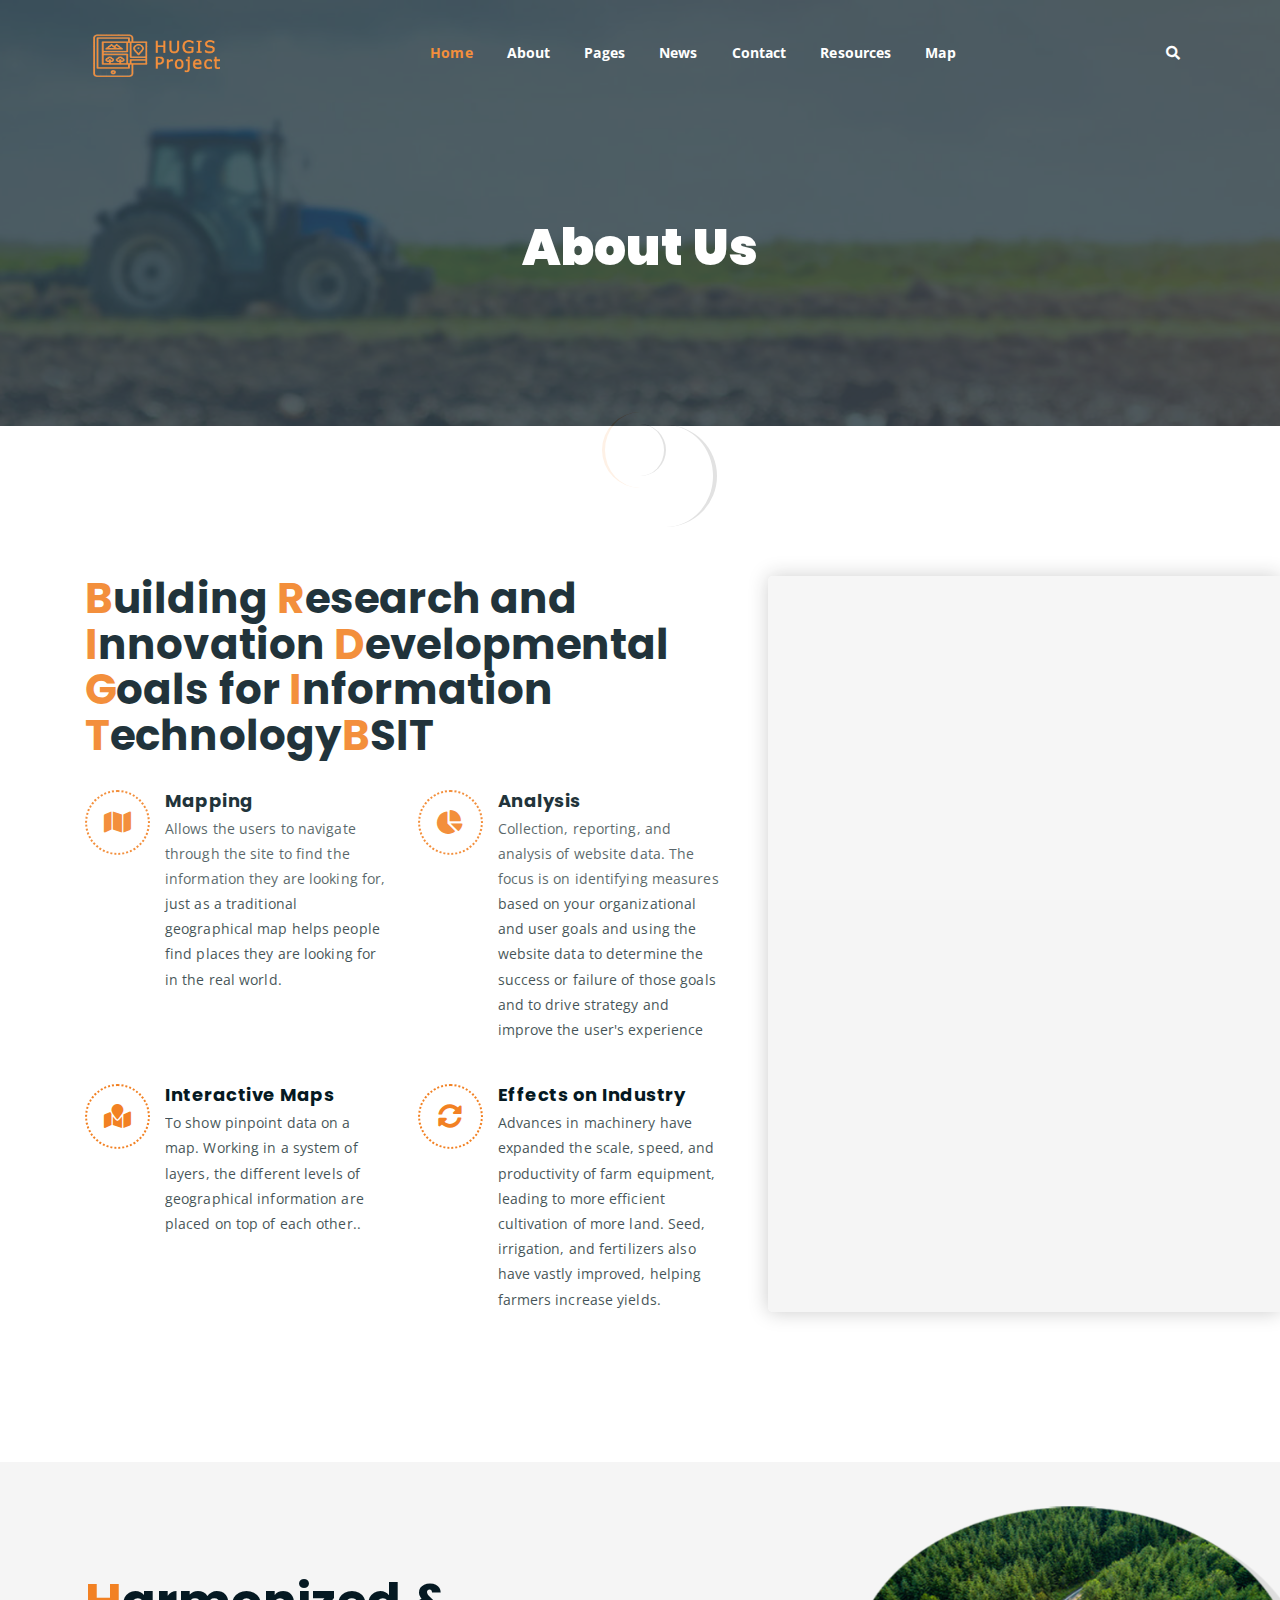
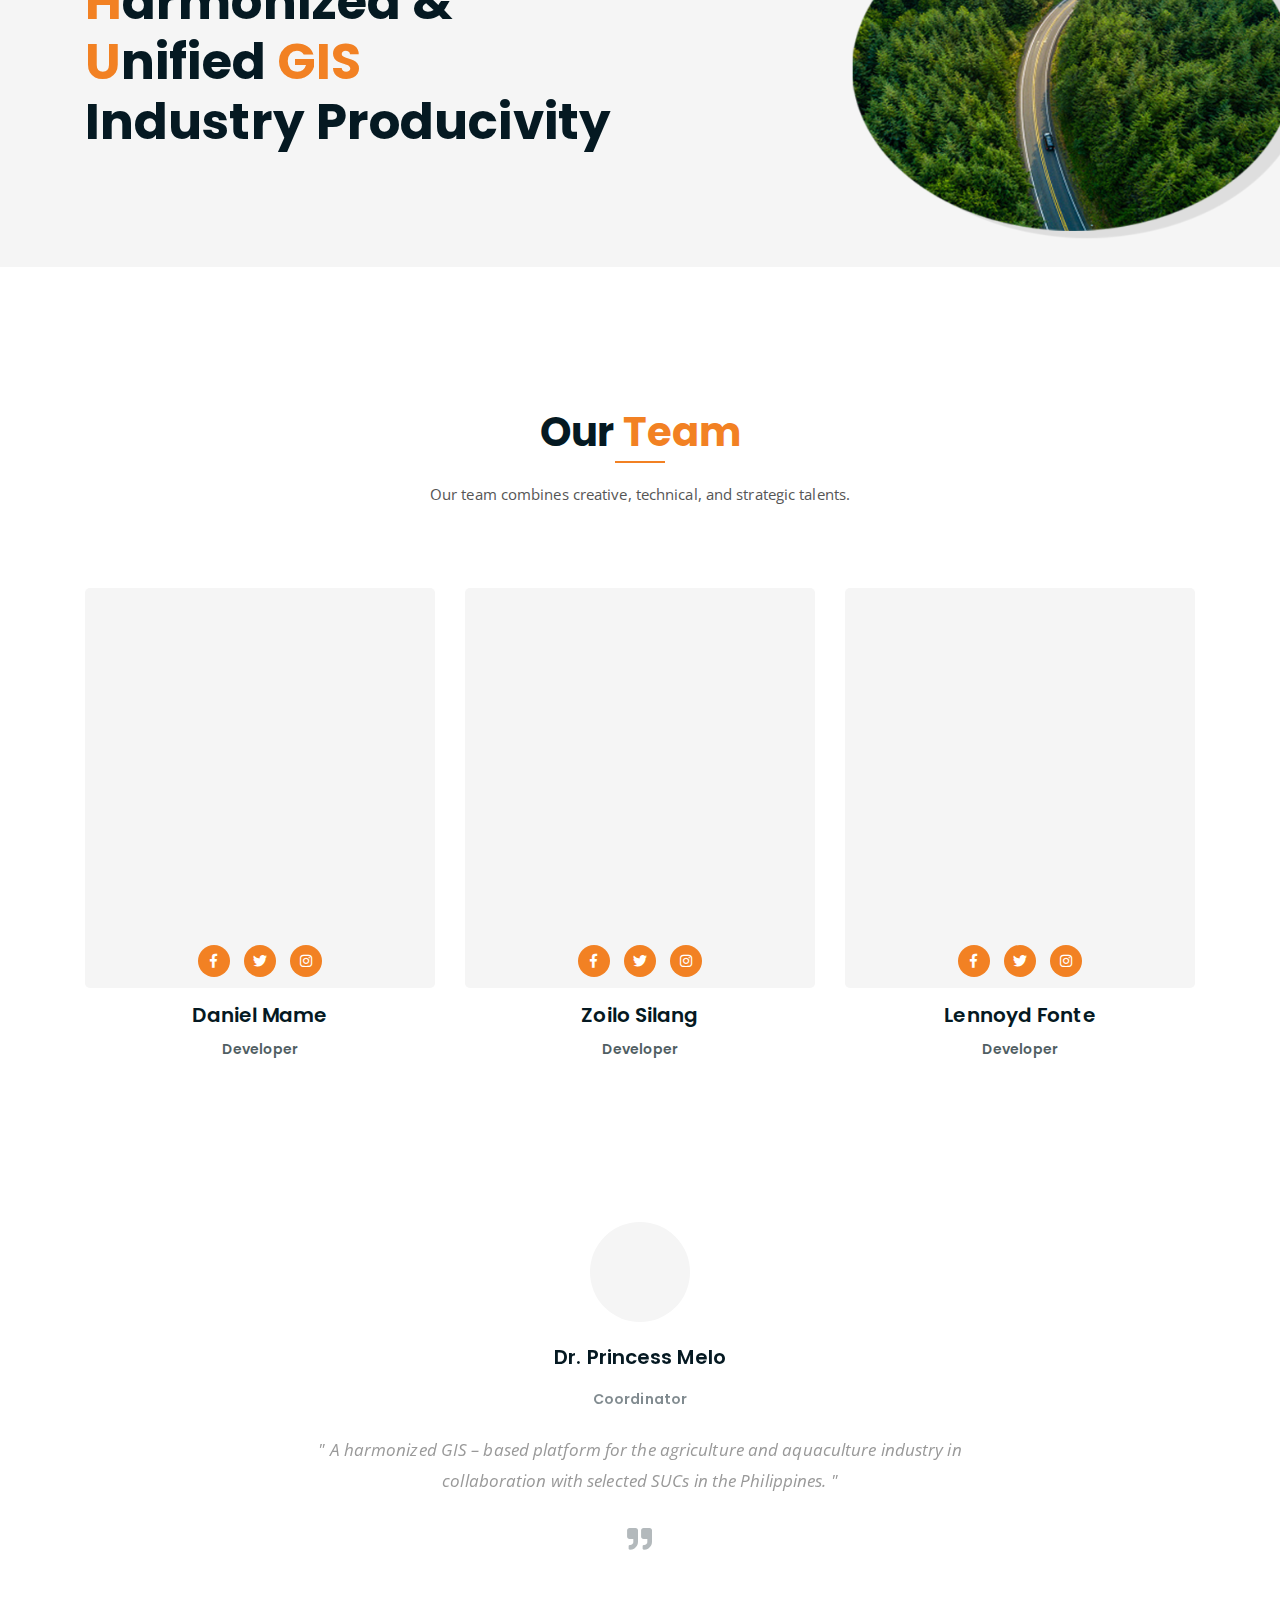
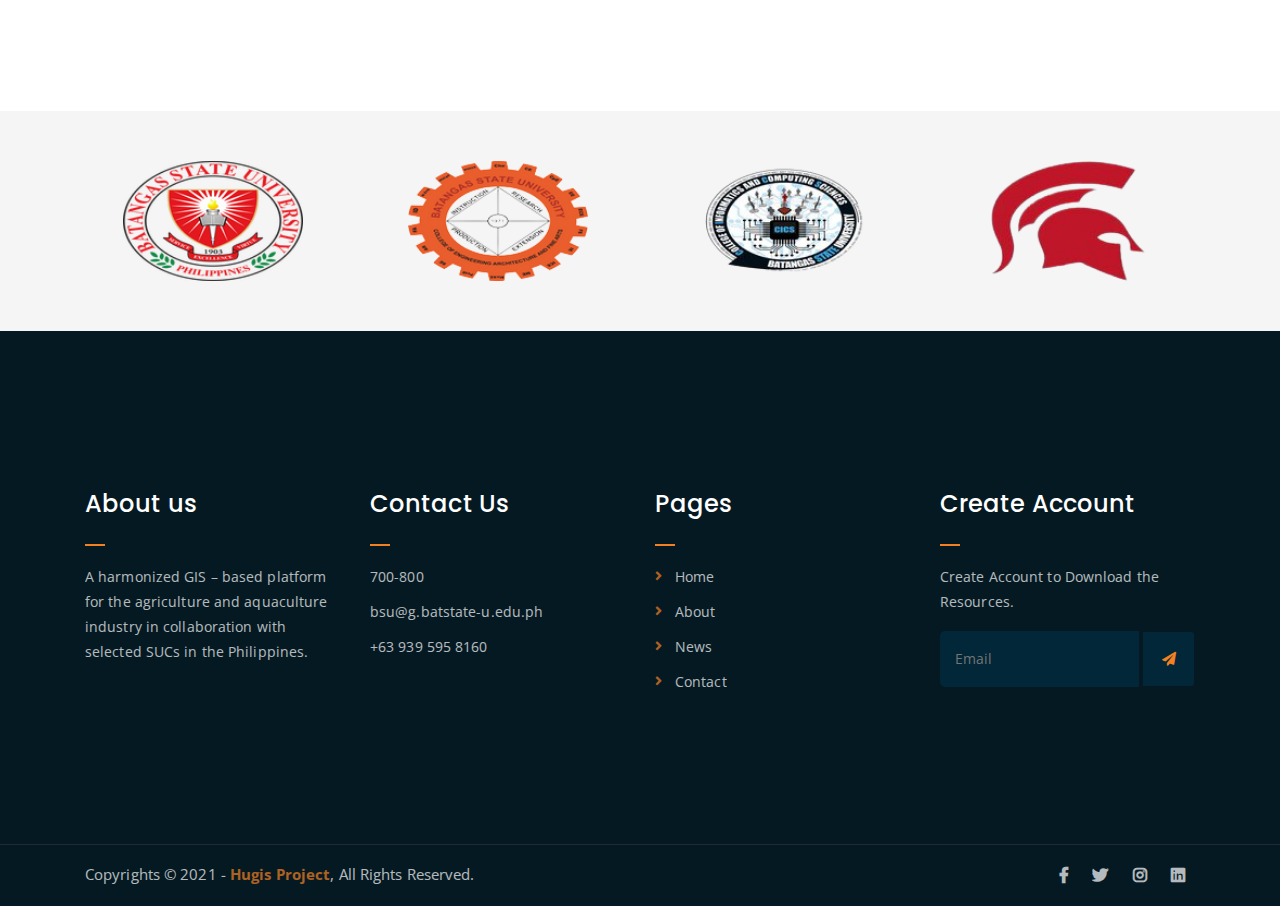
==== commit f708d7fd: "update texts" ====
--- a/about.html
+++ b/about.html
@@ -72,8 +72,8 @@
 								</li>
 								<li><a href="#">News</a>
 									<ul class="sub-menu">
-										<li><a href="#">News</a></li>
-										<li><a href="#">Single News</a></li>
+										<li><a href="news.html">News</a></li>
+										<li><a href="single-news.html">Single News</a></li>
 									</ul>
 								</li>
 								<li><a href="contact.html">Contact</a></li>
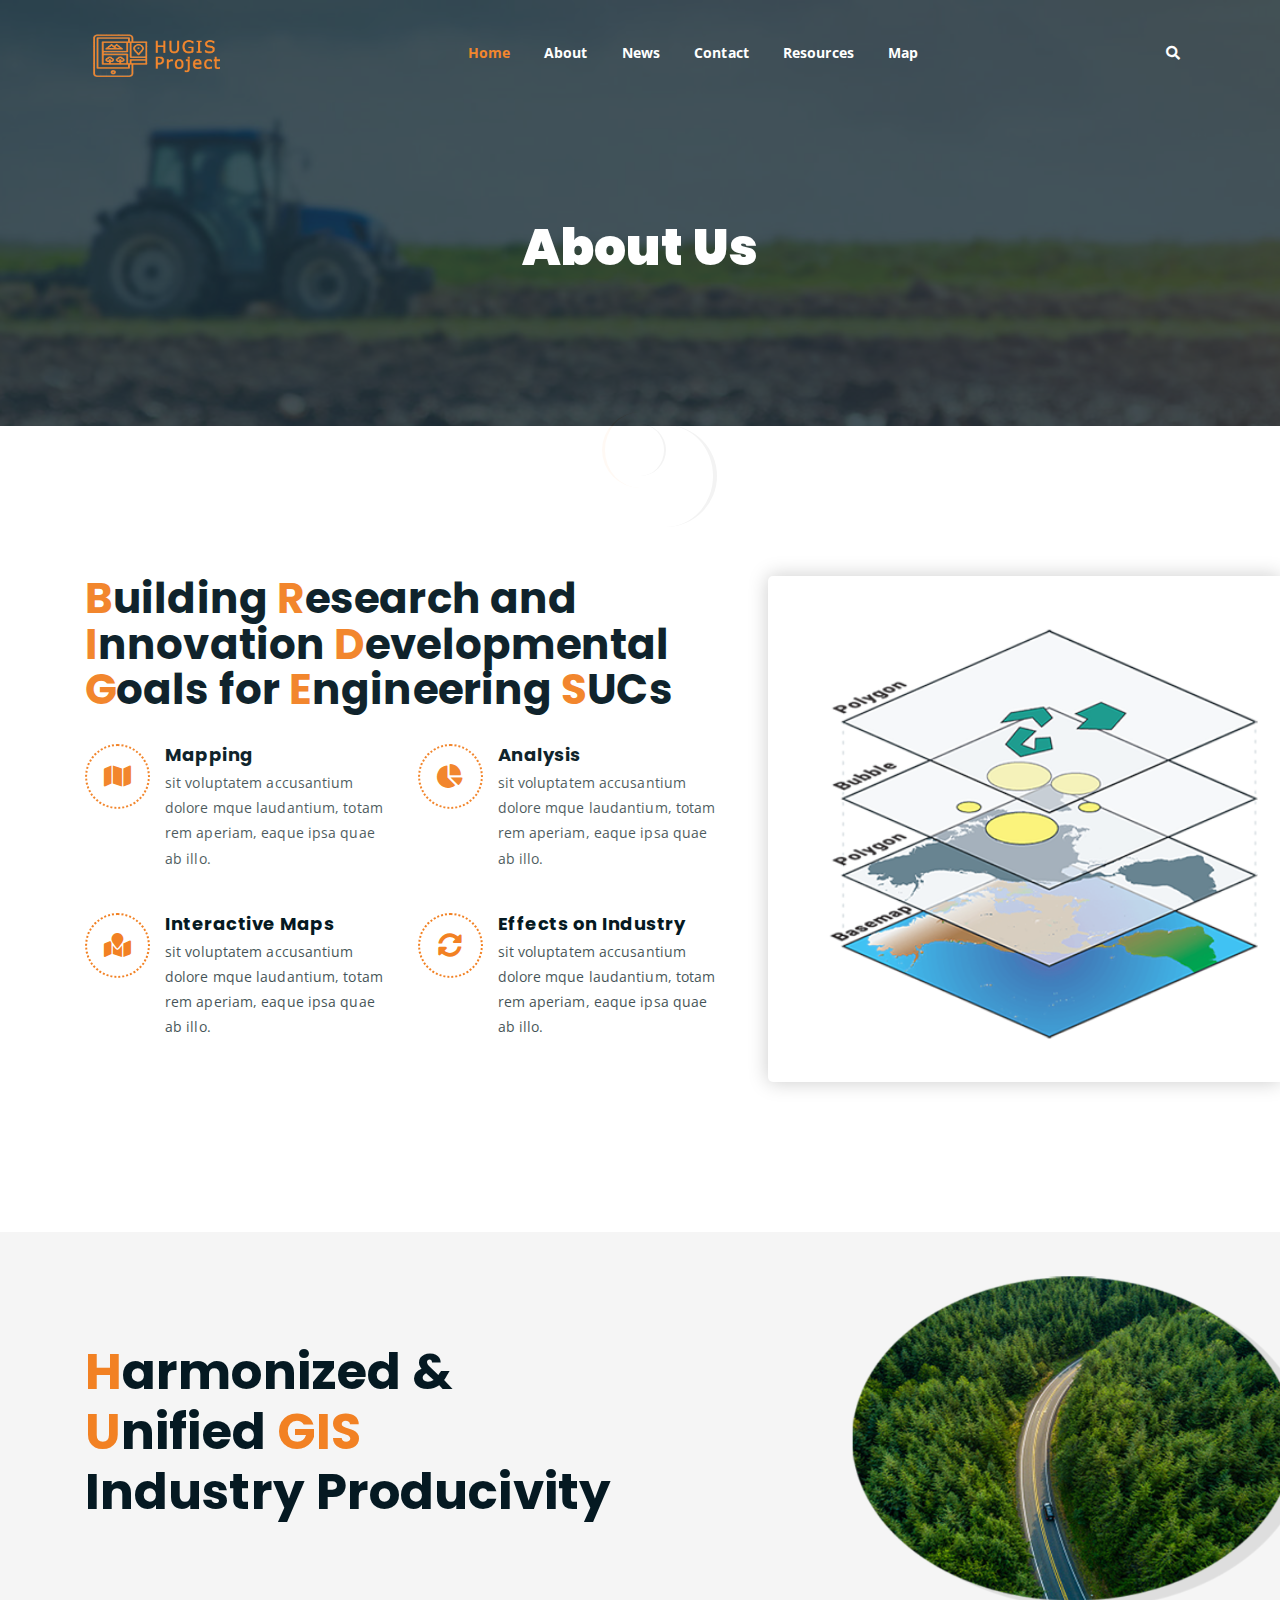
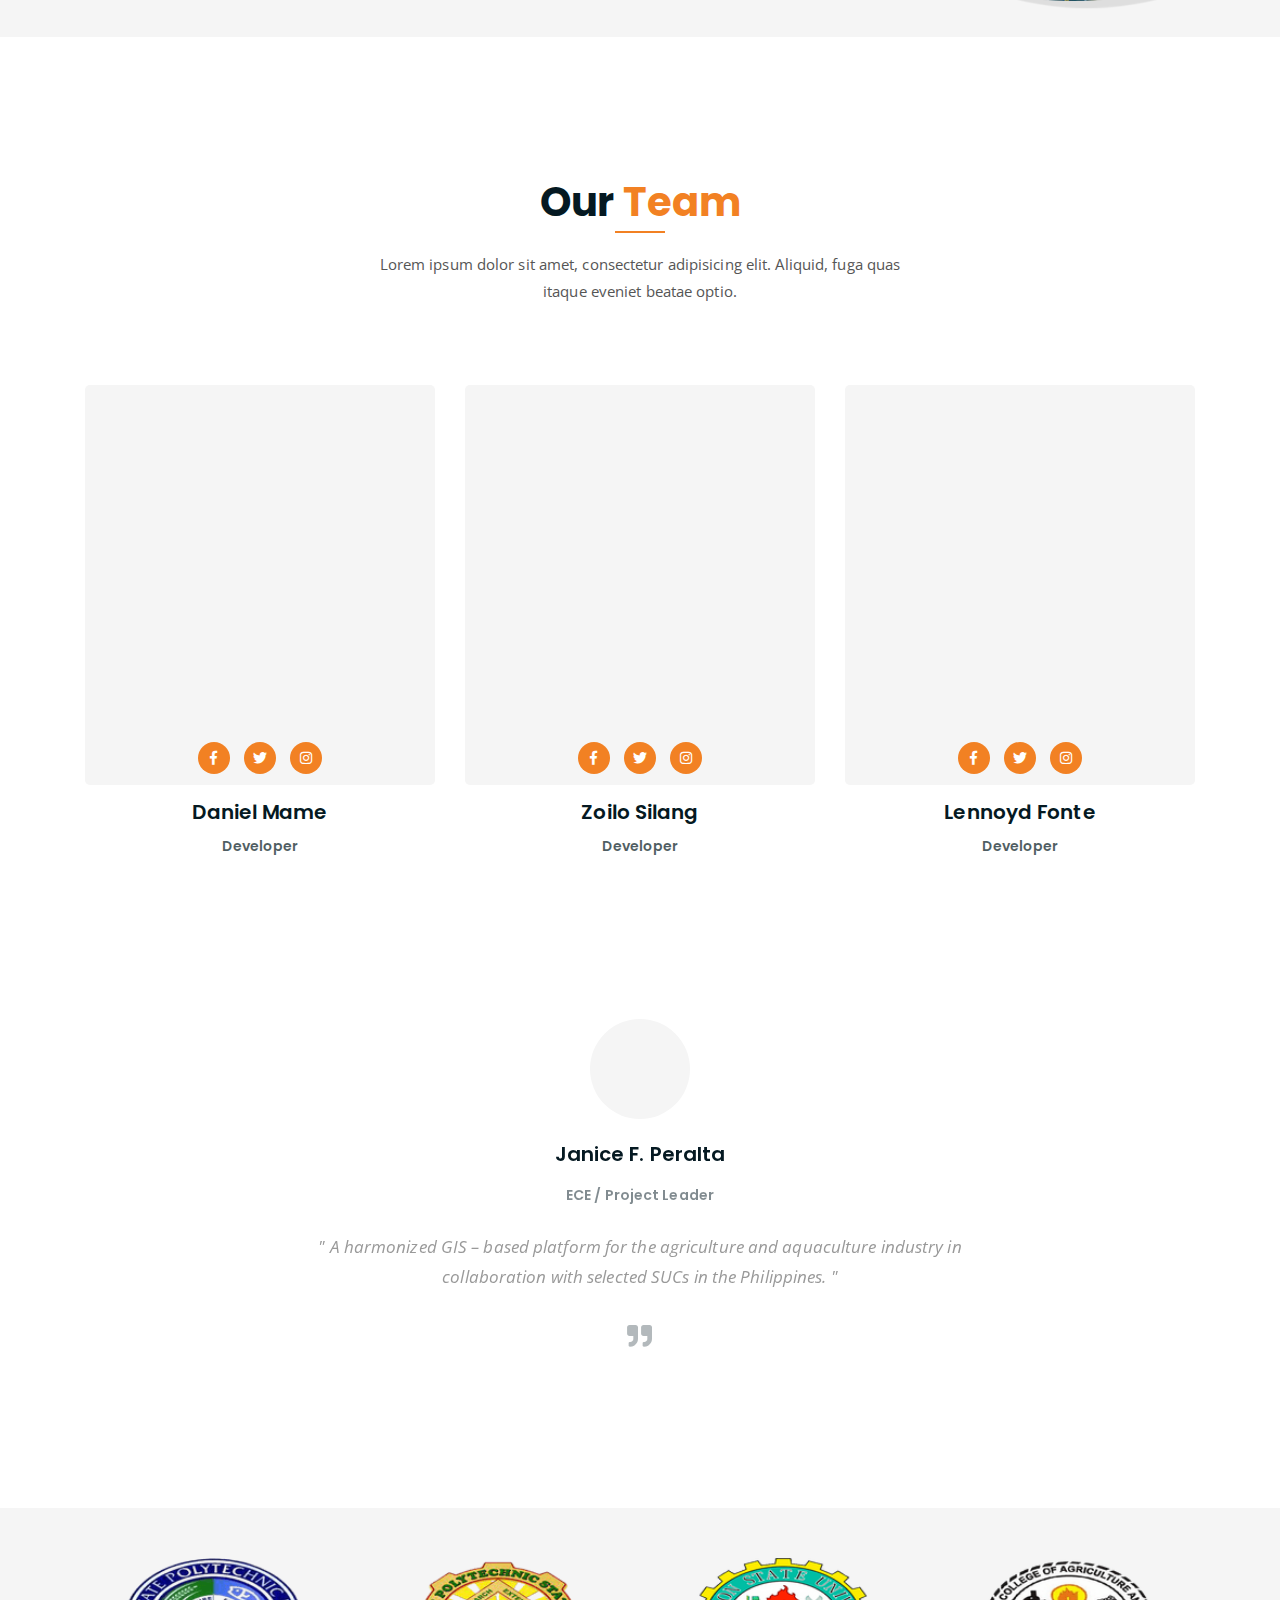
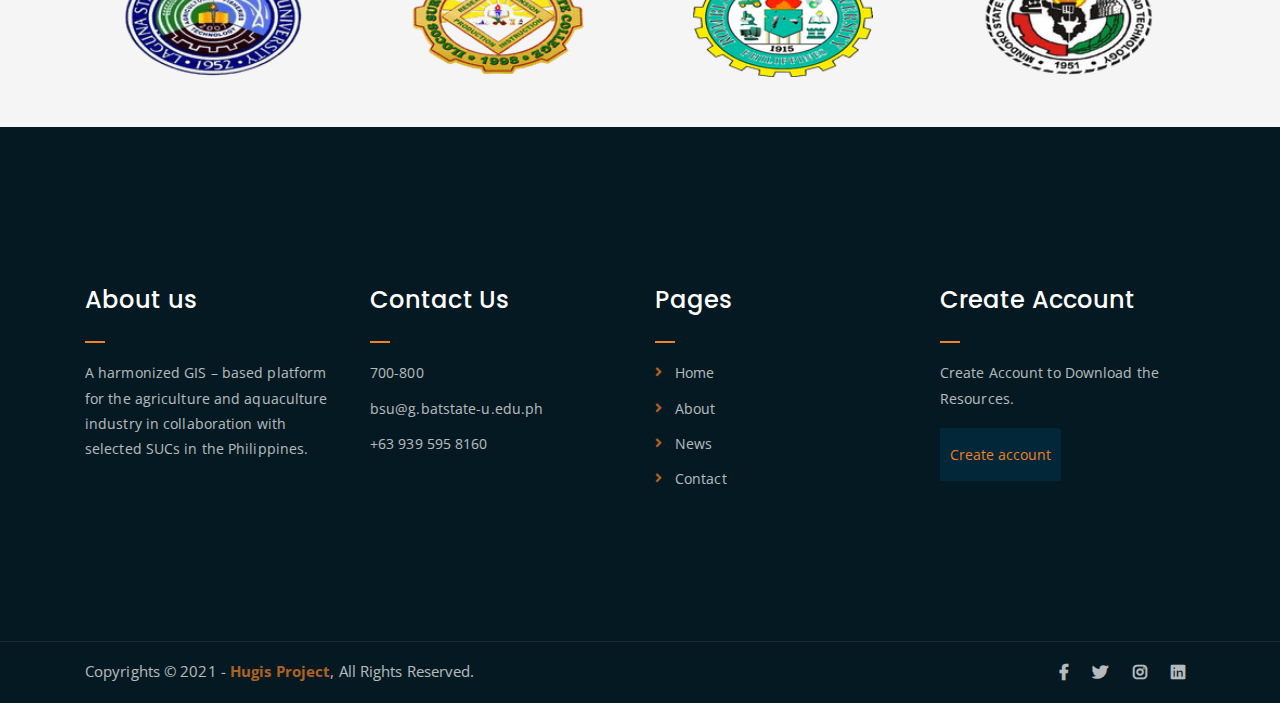
==== commit 36882d14: "added resources page and edit the missing items" ====
--- a/about.html
+++ b/about.html
@@ -62,22 +62,14 @@
 								<li class="current-list-item"><a href="index.html">Home</a>
 								</li>
 								<li><a href="about.html">About</a></li>
-								<li><a href="#">Pages</a>
-									<ul class="sub-menu">
-										<li><a href="404.html">404 page</a></li>
-										<li><a href="about.html">About</a></li>
-										<li><a href="contact.html">Contact</a></li>
-										<li><a href="#">News</a></li>
-									</ul>
-								</li>
-								<li><a href="#">News</a>
+								<li><a href="news.html">News</a>
 									<ul class="sub-menu">
 										<li><a href="news.html">News</a></li>
 										<li><a href="single-news.html">Single News</a></li>
 									</ul>
 								</li>
 								<li><a href="contact.html">Contact</a></li>
-								<li><a href="contact.html">Resources</a></li>
+								<li><a href="index.php">Resources</a></li>
 								<li><a href="map.html">Map</a>
 								</li>
 								<li>
@@ -138,7 +130,7 @@
 					<div class="featured-text">
 						<h2 class="pb-3"><span class="orange-text">B</span>uilding <span class="orange-text">R</span>esearch and <span class="orange-text">I</span>nnovation
 							<span class="orange-text">D</span>evelopmental <span class="orange-text">G</span>oals for
-							<span class="orange-text">I</span>nformation <span class="orange-text">T</span>echnology<span class="orange-text">B</span>SIT</h2>
+							<span class="orange-text">E</span>ngineering <span class="orange-text">S</span>UCs</h2>
 						<div class="row">
 							<div class="col-lg-6 col-md-6 mb-4 mb-md-5">
 								<div class="list-box d-flex">
@@ -147,7 +139,7 @@
 									</div>
 									<div class="content">
 										<h3>Mapping</h3>
-										<p>Allows the users to navigate through the site to find the information they are looking for, just as a traditional geographical map helps people find places they are looking for in the real world.</p>
+										<p>sit voluptatem accusantium dolore mque laudantium, totam rem aperiam, eaque ipsa quae ab illo.</p>
 									</div>
 								</div>
 							</div>
@@ -158,7 +150,7 @@
 									</div>
 									<div class="content">
 										<h3>Analysis</h3>
-										<p>Collection, reporting, and analysis of website data. The focus is on identifying measures based on your organizational and user goals and using the website data to determine the success or failure of those goals and to drive strategy and improve the user's experience</p>
+										<p>sit voluptatem accusantium dolore mque laudantium, totam rem aperiam, eaque ipsa quae ab illo.</p>
 									</div>
 								</div>
 							</div>
@@ -169,7 +161,7 @@
 									</div>
 									<div class="content">
 										<h3>Interactive Maps</h3>
-										<p>To show pinpoint data on a map. Working in a system of layers, the different levels of geographical information are placed on top of each other..</p>
+										<p>sit voluptatem accusantium dolore mque laudantium, totam rem aperiam, eaque ipsa quae ab illo.</p>
 									</div>
 								</div>
 							</div>
@@ -180,7 +172,7 @@
 									</div>
 									<div class="content">
 										<h3>Effects on Industry</h3>
-										<p>Advances in machinery have expanded the scale, speed, and productivity of farm equipment, leading to more efficient cultivation of more land. Seed, irrigation, and fertilizers also have vastly improved, helping farmers increase yields.</p>
+										<p>sit voluptatem accusantium dolore mque laudantium, totam rem aperiam, eaque ipsa quae ab illo.</p>
 									</div>
 								</div>
 							</div>
@@ -211,7 +203,7 @@
 				<div class="col-lg-8 offset-lg-2 text-center">
 					<div class="section-title">
 						<h3>Our <span class="orange-text">Team</span></h3>
-						<p>Our team combines creative, technical, and strategic talents.</p>
+						<p>Lorem ipsum dolor sit amet, consectetur adipisicing elit. Aliquid, fuga quas itaque eveniet beatae optio.</p>
 					</div>
 				</div>
 			</div>
@@ -265,7 +257,7 @@
 								<img src="assets/img/avaters/avatar1.png" alt="">
 							</div>
 							<div class="client-meta">
-								<h3>Dr. Princess Melo<span>Coordinator</span></h3>
+								<h3>Janice F. Peralta<span>ECE / Project Leader</span></h3>
 								<p class="testimonial-body">
 									" A harmonized GIS – based platform for the agriculture and aquaculture industry in collaboration with selected SUCs in the Philippines. "
 								</p>
@@ -279,7 +271,7 @@
 								<img src="assets/img/avaters/avatar2.png" alt="">
 							</div>
 							<div class="client-meta">
-								<h3>Dr. Alvin Alon <span>Adviser</span></h3>
+								<h3>Antonette V. Chua <span>ECE, Project Staff</span></h3>
 								<p class="testimonial-body">
 									" A harmonized GIS – based platform for the agriculture and aquaculture industry in collaboration with selected SUCs in the Philippines."
 								</p>
@@ -293,7 +285,7 @@
 								<img src="assets/img/avaters/avatar3.png" alt="">
 							</div>
 							<div class="client-meta">
-								<h3># <span>#</span></h3>
+								<h3>Jen Aldwayne Delmo <span>CpE / Project Staff</span></h3>
 								<p class="testimonial-body">
 									" A harmonized GIS – based platform for the agriculture and aquaculture industry in collaboration with selected SUCs in the Philippines. "
 								</p>
@@ -307,7 +299,7 @@
 								<img src="assets/img/avaters/avatar2.png" alt="">
 							</div>
 							<div class="client-meta">
-								<h3>#<span>#</span></h3>
+								<h3>Dr. Alvin Alon<span>CpE / Project Staff</span></h3>
 								<p class="testimonial-body">
 									" A harmonized GIS – based platform for the agriculture and aquaculture industry in collaboration with selected SUCs in the Philippines. "
 								</p>
@@ -330,16 +322,16 @@
 				<div class="col-lg-12">
 					<div class="logo-carousel-inner">
 						<div class="single-logo-item">
-							<img src="assets/img/company-logos/bsu.png" alt="">
-						</div>
-						<div class="single-logo-item">
-							<img src="assets/img/company-logos/ceafa.png" alt="">
-						</div>
-						<div class="single-logo-item">
-							<img src="assets/img/company-logos/cics.png" alt="">
-						</div>
-						<div class="single-logo-item">
-							<img src="assets/img/company-logos/spartan.png" alt="">
+							<img src="assets/img/company-logos/lspu.png" alt="">
+						</div>
+						<div class="single-logo-item">
+							<img src="assets/img/company-logos/ilspu.png" alt="">
+						</div>
+						<div class="single-logo-item">
+							<img src="assets/img/company-logos/rsu.png" alt="">
+						</div>
+						<div class="single-logo-item">
+							<img src="assets/img/company-logos/MinSu.png" alt="">
 						</div>
 						<div class="single-logo-item">
 							<img src="assets/img/company-logos/CenMinSu.png" alt="">
@@ -392,9 +384,8 @@
 					<div class="footer-box subscribe">
 						<h2 class="widget-title">Create Account</h2>
 						<p>Create Account to Download the Resources.</p>
-						<form action="index.html">
-							<input type="email" placeholder="Email">
-							<button type="submit"><i class="fas fa-paper-plane"></i></button>
+						<form action="register.php">
+							<button type="submit"> Create account </button>
 						</form>
 					</div>
 				</div>
--- a/assets/css/main.css
+++ b/assets/css/main.css
@@ -889,6 +889,7 @@
   color: #fff;
   opacity: 0.7;
   line-height: 1.8;
+   
 }
 
 .footer-box ul {
@@ -918,14 +919,17 @@
 }
 
 .footer-box.subscribe form button {
-  width: 20%;
+  width: auto;
   border: none;
+  align-items: center;
   background-color: #012738;
   color: #F28123;
   padding: 14px 0;
   border-top-right-radius: 3px;
   border-bottom-right-radius: 3px;
   cursor: pointer;
+  padding-left: 10px;
+  padding-right: 10px;
 }
 
 .footer-box.subscribe form button:focus {
@@ -1622,7 +1626,34 @@
   border-bottom-right-radius: 0;
   border-bottom-left-radius: 0;
 }
-
+.latest-news-bg-1 {
+  height: 200px;
+  background-size: cover;
+  background-position: center;
+
+  background-color: #ddd;
+  border-bottom-right-radius: 0;
+  border-bottom-left-radius: 0;
+}
+.tool-title{
+  background-color: #F28123;
+  align-items: center;
+  padding-top: 15px;
+  padding-right: 20px;
+  padding-left: 20px;
+  padding-bottom: 15px;
+}
+
+.flex-big-item{-webkit-box-flex:2 0 0;-moz-box-flex:2 0 0;-webkit-flex:2 0 0;-ms-flex:2 0 0;flex:2 0 0;flex-grow:1}
+
+
+.news-text-box-1 {
+  border-bottom-left-radius: 5px;
+  border-bottom-right-radius: 5px;
+}
+.display-none {
+  display: none;
+}
 .single-latest-news h3 {
   font-size: 20px;
   line-height: 1.25em;
@@ -2158,7 +2189,7 @@
 }
 
 .feature-bg:after {
-  background-image: url(../img/feature-bg.jpg);
+  background-image: url(../img/gis.png);
   position: absolute;
   right: 0;
   top: 0;
